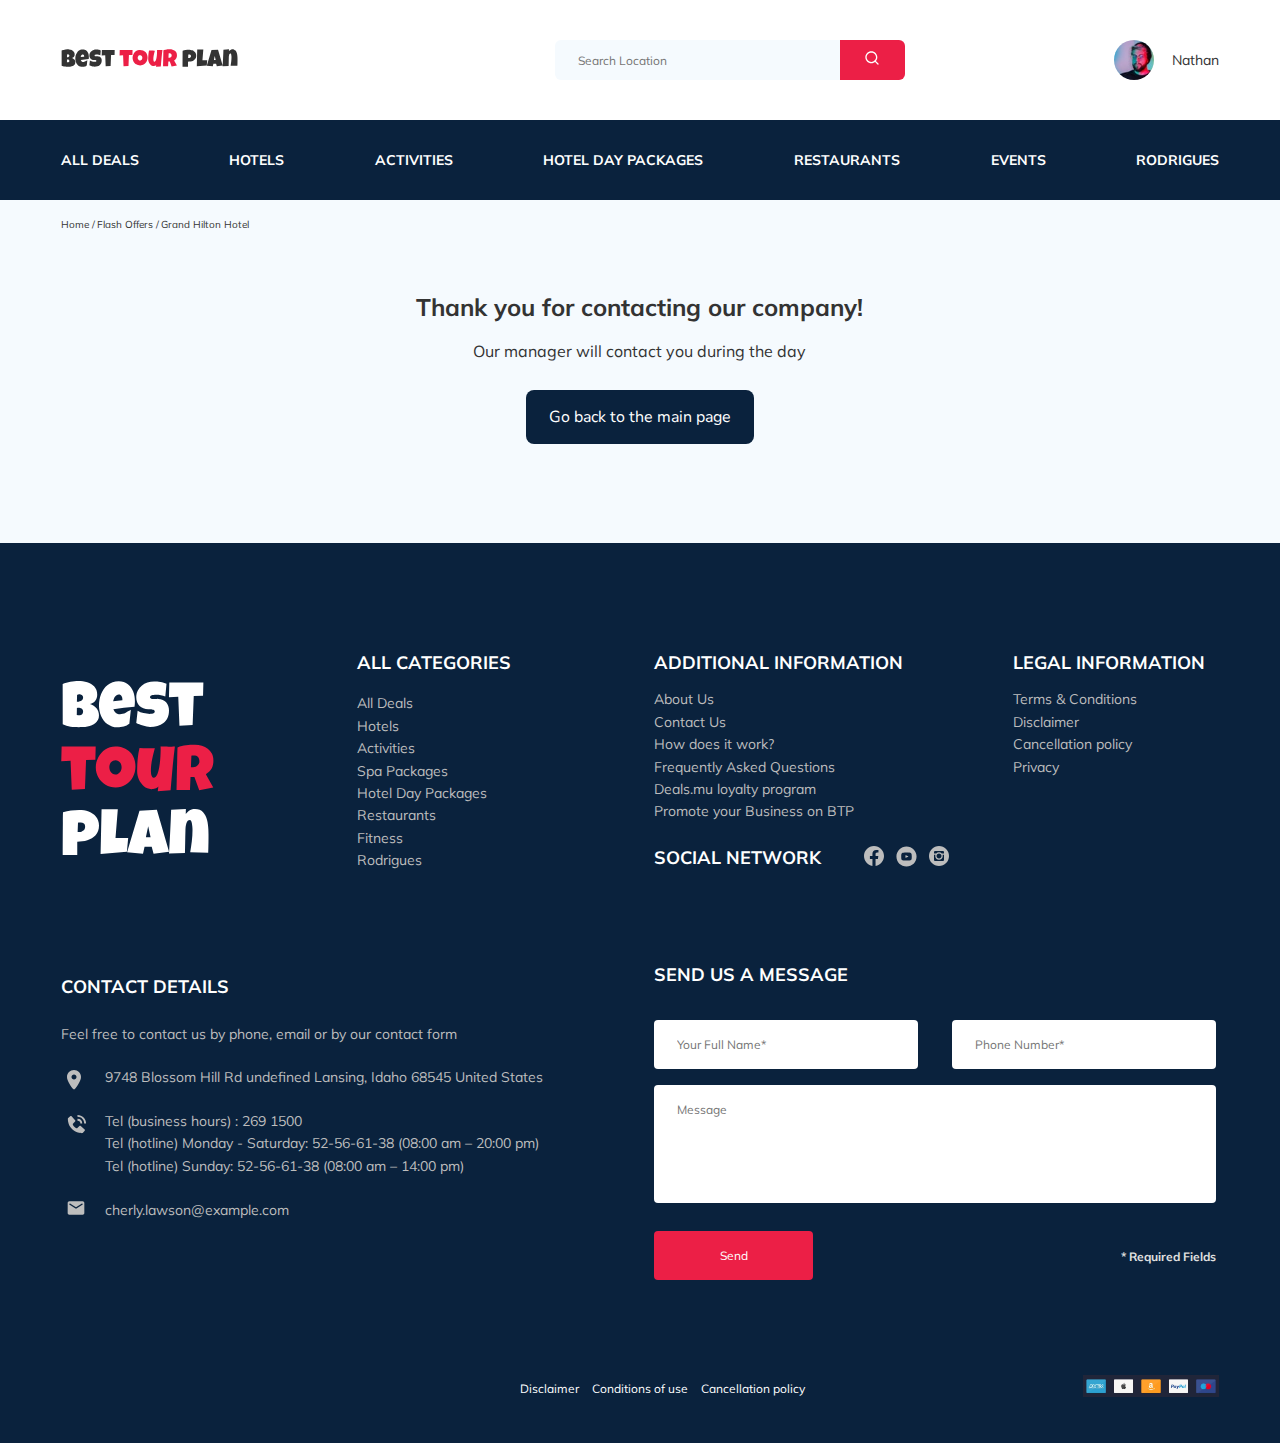
==== thankyou.html @ a7fb3616 "logo's link" ====
<!DOCTYPE html>
<html lang="en">

<head>
  <meta charset="UTF-8">
  <meta http-equiv="X-UA-Compatible" content="IE=edge">
  <meta name="viewport" content="width=device-width, initial-scale=1.0">
  <title>Best tour plan - Hotel booking</title>

  <link rel="icon" href="/favicon.ico" type="image/x-icon">
  <link rel="shortcut icon" href="/favicon.ico" type="image/x-icon">

  <link rel="preconnect" href="https://fonts.googleapis.com">
  <link rel="preconnect" href="https://fonts.gstatic.com" crossorigin>
  <link href="https://fonts.googleapis.com/css2?family=Mulish:wght@400;700&display=swap" rel="stylesheet">
  <link href="https://fonts.googleapis.com/css2?family=Nunito:wght@600;800&display=swap" rel="stylesheet">

  <link rel="stylesheet" href="css/swiper-bundle.min.css">
  <link rel="stylesheet" href="css/style.css">

</head>

<body>

  <header class="header header_mobile_fixed">
    <div class="header__content">

      <div class="top boundaries">
        <a href="./" class="horizontal-logo"><img class="horizontal-logo-img" src="img/horizontal_logo.svg"
            alt="Logo: Best tour plan"></a>
        <form action="#" class="search-bar search-bar_mobile_hidden ">
          <input type="text" class="search-bar__find-bar" name="search-location" placeholder="Search Location">
          <button class="search-bar__find-button">
            <img class="search-bar__loupe-img" src="img/loupe.svg" alt="Search: button">
          </button>
        </form>
        <a href="#" class="user user_mobile_hidden">
          <div class="user-profile">
            <img class="user-profile__avatar" src="img/user-avatar.jpg" alt="User avatar">
            <span class="user-profile__name">Nathan</span>
          </div>
        </a>
        <button class="menu-mobile">
          <span class="menu-mobile__line"></span>
          <span class="menu-mobile__line"></span>
          <span class="menu-mobile__line"></span>
        </button>
      </div>

      <nav class="nav">
        <ul class="nav__menu boundaries">
          <li class="nav__item nav__item--mobile">
            <a href="#" class="user">
              <div class="user-profile">
                <img class="user-profile__avatar" src="img/user-avatar.jpg" alt="User avatar">
                <span class="user-profile__name">Nathan</span>
              </div>
            </a>
          </li>
          <li class="nav__item nav__item--mobile">
            <form action="#" class="search-bar">
              <input type="text" class="search-bar__find-bar" name="search-location" placeholder="Search Location">
              <button class="search-bar__find-button">
                <img class="search-bar__loupe-img" src="img/loupe.svg" alt="Search: button">
              </button>
            </form>
          </li>
          <li class="nav__item"><a href="#" class="nav__ref">All Deals</a></li>
          <li class="nav__item"><a href="#" class="nav__ref">Hotels</a></li>
          <li class="nav__item"><a href="#" class="nav__ref">Activities</a></li>
          <li class="nav__item"><a href="#" class="nav__ref">Hotel Day Packages</a></li>
          <li class="nav__item"><a href="#" class="nav__ref">Restaurants</a></li>
          <li class="nav__item"><a href="#" class="nav__ref">Events</a></li>
          <li class="nav__item"><a href="#" class="nav__ref">Rodrigues</a></li>
        </ul>
      </nav>

    </div>
  </header>
  <!-- /.header -->

  <section class="hotel">
    <div class="hotel__content boundaries">

      <ul class="hotel__breadcrumb-list">
        <li class="hotel__breadcrumb-item">
          <a href="#" class="hotel__breadcrumb-ref">Home</a>
        </li>
        <li class="hotel__breadcrumb-item">
          <a href="#" class="hotel__breadcrumb-ref">Flash Offers</a>
        </li>
        <li class="hotel__breadcrumb-item">
          Grand Hilton Hotel
        </li>
      </ul>

      <div class="hotel__thankyou">
        <h2 class="hotel__thankyou-item">Thank&nbsp;you for&nbsp;contacting our&nbsp;company!</h2>
        <span class="hotel__thankyou-item">Our&nbsp;manager will&nbsp;contact&nbsp;you during&nbsp;the&nbsp;day</span>
      </div>

      <a href="./" class="hotel__thankyou-back">Go back to the main page</a>

    </div>
  </section>
  <!-- /.hotel -->

  <section class="footer">
    <div class="footer__content boundaries">
      <div class="footer__wrapper">

        <div class="footer__logo">
          <a href="./"><img class="footer__logo-item" src="img/vertical_logo.svg" alt="Logo: Best tour plan"></a>
        </div>

        <div class="footer__categories">
          <h3 class="footer__categories-title">All categories</h3>
          <ul class="footer__categories-list">
            <li class="footer__categories-item"><a href="#" class="footer__categories-ref">All Deals</a></li>
            <li class="footer__categories-item"><a href="#" class="footer__categories-ref">Hotels</a></li>
            <li class="footer__categories-item"><a href="#" class="footer__categories-ref">Activities</a></li>
            <li class="footer__categories-item"><a href="#" class="footer__categories-ref">Spa Packages</a></li>
            <li class="footer__categories-item"><a href="#" class="footer__categories-ref">Hotel Day Packages</a></li>
            <li class="footer__categories-item"><a href="#" class="footer__categories-ref">Restaurants</a></li>
            <li class="footer__categories-item"><a href="#" class="footer__categories-ref">Fitness</a></li>
            <li class="footer__categories-item"><a href="#" class="footer__categories-ref">Rodrigues</a></li>
          </ul>
        </div>

        <div class="footer__additional">
          <h3 class="footer__additional-title">Additional information</h3>
          <ul class="footer__additional-list">
            <li class="footer__additional-item"><a href="#" class="footer__additional-ref">About Us</a></li>
            <li class="footer__additional-item"><a href="#" class="footer__additional-ref">Contact Us</a></li>
            <li class="footer__additional-item"><a href="#" class="footer__additional-ref">How does it work?</a></li>
            <li class="footer__additional-item"><a href="#" class="footer__additional-ref">Frequently Asked
                Questions</a></li>
            <li class="footer__additional-item"><a href="#" class="footer__additional-ref">Deals.mu loyalty program</a>
            </li>
            <li class="footer__additional-item"><a href="#" class="footer__additional-ref">Promote your Business on
                BTP</a></li>
          </ul>
        </div>

        <div class="footer__social">
          <h3 class="footer__social-title">Social&nbsp;Network</h3>
          <div class="footer__social-item">
            <a class="footer__social-ref" href="#"><img src="img/fb.svg" alt="Facebook"></a>
            <a class="footer__social-ref" href="#"><img src="img/yt.svg" alt="Youtube"></a>
            <a class="footer__social-ref" href="#"><img src="img/inst.svg" alt="Instagram"></a>
          </div>
        </div>

        <div class="footer__legal">
          <h3 class="footer__legal-title">Legal information</h3>
          <ul class="footer__legal-list">
            <li class="footer__legal-item"><a href="#" class="footer__legal-ref">Terms & Conditions</a></li>
            <li class="footer__legal-item"><a href="#" class="footer__legal-ref">Disclaimer</a></li>
            <li class="footer__legal-item"><a href="#" class="footer__legal-ref">Cancellation policy</a></li>
            <li class="footer__legal-item"><a href="#" class="footer__legal-ref">Privacy</a></li>
          </ul>
        </div>

        <div class="footer__contact">
          <h3 class="footer__contact-title">Contact Details</h3>
          <span class="footer__contact-free">Feel free to contact us by phone, email or by our contact form</span>

          <div class="footer__contact-item">
            <div class="footer__contact-pin">
              <img src="img/geolocation.svg" alt="Address">
            </div>
            <span class="footer__contact-address">9748 Blossom Hill Rd undefined Lansing, Idaho 68545 United
              States</span>
          </div>

          <div class="footer__contact-item">
            <div class="footer__contact-pin">
              <img src="img/call.svg" alt="Phone call">
            </div>
            <ul class="footer__contact-list">
              <li class="footer__contact-phone">Tel (business hours) : <a href="tel:2691500"
                  class="footer__contact-phone-number">269 1500</a></li>
              <li class="footer__contact-phone">Tel (hotline) Monday - Saturday: <a href="tel:52566138"
                  class="footer__contact-phone-number">52-56-61-38</a> (08:00 am – 20:00 pm)</li>
              <li class="footer__contact-phone">Tel (hotline) Sunday: <a href="tel:52566138"
                  class="footer__contact-phone-number">52-56-61-38</a> (08:00 am – 14:00 pm)</li>
            </ul>
          </div>

          <div class="footer__contact-item">
            <div class="footer__contact-pin footer__contact-pin--mail">
              <img src="img/mail.svg" alt="E-mail">
            </div>
            <span class="footer__contact-mail"><a href="mailto:cherly.lawson@example.com"
                class="footer__contact-mail-ref">cherly.lawson@example.com</a></span>
          </div>
        </div>

        <div class="footer__send">
          <h3 class="footer__send-title">Send us a message</h3>
          <form action="send.php" class="footer__send-form" method="post">
            <div class="footer__send-item">
              <input type="text" class="footer__send-name" name="send_name" placeholder="Your Full Name*" minlength="2"
                required>
            </div>
            <div class="footer__send-item">
              <input type="tel" class="footer__send-phone" name="send_phone" placeholder="Phone Number*" minlength="16" required>
            </div>
            <textarea class="footer__send-message" name="send_message" cols="30" rows="6"
              placeholder="Message"></textarea>
            <button class="footer__send-button" data-choice="message">Send</button>
            <span class="footer__send-required">* Required Fields</span>
          </form>
        </div>

      </div>

      <div class="footer__bottom">
        <ul class="footer__bottom-list">
          <li class="footer__bottom-item"><a href="#" class="footer__bottom-ref">Disclaimer</a></li>
          <li class="footer__bottom-item"><a href="#" class="footer__bottom-ref">Conditions&nbsp;of&nbsp;use</a></li>
          <li class="footer__bottom-item"><a href="#" class="footer__bottom-ref">Cancellation&nbsp;policy</a></li>
        </ul>

        <div class="footer__bottom-payment">
          <a href="#"><img class="footer__bottom-pay" src="img/payment.png" alt="Payment methods"></a>
        </div>
      </div>
    </div>
  </section>
  <!-- /.footer -->


  <script src="js/jquery-3.6.0.min.js"></script>
  <script src="js/jquery.validate.min.js"></script>
  <script src="js/jquery.mask.min.js"></script>
  <script src="js/main.js"></script>

</body>

</html>
---- css/style.css ----
/*! normalize.css v8.0.1 | MIT License | github.com/necolas/normalize.css */
/* Document
   ========================================================================== */
/**
 * 1. Correct the line height in all browsers.
 * 2. Prevent adjustments of font size after orientation changes in iOS.
 */
html {
  line-height: 1.15;
  /* 1 */
  -webkit-text-size-adjust: 100%;
  /* 2 */
}

/* Sections
   ========================================================================== */
/**
 * Remove the margin in all browsers.
 */
body {
  margin: 0;
}

/**
 * Render the `main` element consistently in IE.
 */
main {
  display: block;
}

/**
 * Correct the font size and margin on `h1` elements within `section` and
 * `article` contexts in Chrome, Firefox, and Safari.
 */
h1 {
  font-size: 2em;
  margin: 0.67em 0;
}

/* Grouping content
   ========================================================================== */
/**
 * 1. Add the correct box sizing in Firefox.
 * 2. Show the overflow in Edge and IE.
 */
hr {
  -webkit-box-sizing: content-box;
          box-sizing: content-box;
  /* 1 */
  height: 0;
  /* 1 */
  overflow: visible;
  /* 2 */
}

/**
 * 1. Correct the inheritance and scaling of font size in all browsers.
 * 2. Correct the odd `em` font sizing in all browsers.
 */
pre {
  font-family: monospace, monospace;
  /* 1 */
  font-size: 1em;
  /* 2 */
}

/* Text-level semantics
   ========================================================================== */
/**
 * Remove the gray background on active links in IE 10.
 */
a {
  background-color: transparent;
}

/**
 * 1. Remove the bottom border in Chrome 57-
 * 2. Add the correct text decoration in Chrome, Edge, IE, Opera, and Safari.
 */
abbr[title] {
  border-bottom: none;
  /* 1 */
  text-decoration: underline;
  /* 2 */
  -webkit-text-decoration: underline dotted;
          text-decoration: underline dotted;
  /* 2 */
}

/**
 * Add the correct font weight in Chrome, Edge, and Safari.
 */
b,
strong {
  font-weight: bolder;
}

/**
 * 1. Correct the inheritance and scaling of font size in all browsers.
 * 2. Correct the odd `em` font sizing in all browsers.
 */
code,
kbd,
samp {
  font-family: monospace, monospace;
  /* 1 */
  font-size: 1em;
  /* 2 */
}

/**
 * Add the correct font size in all browsers.
 */
small {
  font-size: 80%;
}

/**
 * Prevent `sub` and `sup` elements from affecting the line height in
 * all browsers.
 */
sub,
sup {
  font-size: 75%;
  line-height: 0;
  position: relative;
  vertical-align: baseline;
}

sub {
  bottom: -0.25em;
}

sup {
  top: -0.5em;
}

/* Embedded content
   ========================================================================== */
/**
 * Remove the border on images inside links in IE 10.
 */
img {
  border-style: none;
}

/* Forms
   ========================================================================== */
/**
 * 1. Change the font styles in all browsers.
 * 2. Remove the margin in Firefox and Safari.
 */
button,
input,
optgroup,
select,
textarea {
  font-family: inherit;
  /* 1 */
  font-size: 100%;
  /* 1 */
  line-height: 1.15;
  /* 1 */
  margin: 0;
  /* 2 */
}

/**
 * Show the overflow in IE.
 * 1. Show the overflow in Edge.
 */
button,
input {
  /* 1 */
  overflow: visible;
}

/**
 * Remove the inheritance of text transform in Edge, Firefox, and IE.
 * 1. Remove the inheritance of text transform in Firefox.
 */
button,
select {
  /* 1 */
  text-transform: none;
}

/**
 * Correct the inability to style clickable types in iOS and Safari.
 */
button,
[type="button"],
[type="reset"],
[type="submit"] {
  -webkit-appearance: button;
}

/**
 * Remove the inner border and padding in Firefox.
 */
button::-moz-focus-inner,
[type="button"]::-moz-focus-inner,
[type="reset"]::-moz-focus-inner,
[type="submit"]::-moz-focus-inner {
  border-style: none;
  padding: 0;
}

/**
 * Restore the focus styles unset by the previous rule.
 */
button:-moz-focusring,
[type="button"]:-moz-focusring,
[type="reset"]:-moz-focusring,
[type="submit"]:-moz-focusring {
  outline: 1px dotted ButtonText;
}

/**
 * Correct the padding in Firefox.
 */
fieldset {
  padding: 0.35em 0.75em 0.625em;
}

/**
 * 1. Correct the text wrapping in Edge and IE.
 * 2. Correct the color inheritance from `fieldset` elements in IE.
 * 3. Remove the padding so developers are not caught out when they zero out
 *    `fieldset` elements in all browsers.
 */
legend {
  -webkit-box-sizing: border-box;
          box-sizing: border-box;
  /* 1 */
  color: inherit;
  /* 2 */
  display: table;
  /* 1 */
  max-width: 100%;
  /* 1 */
  padding: 0;
  /* 3 */
  white-space: normal;
  /* 1 */
}

/**
 * Add the correct vertical alignment in Chrome, Firefox, and Opera.
 */
progress {
  vertical-align: baseline;
}

/**
 * Remove the default vertical scrollbar in IE 10+.
 */
textarea {
  overflow: auto;
}

/**
 * 1. Add the correct box sizing in IE 10.
 * 2. Remove the padding in IE 10.
 */
[type="checkbox"],
[type="radio"] {
  -webkit-box-sizing: border-box;
          box-sizing: border-box;
  /* 1 */
  padding: 0;
  /* 2 */
}

/**
 * Correct the cursor style of increment and decrement buttons in Chrome.
 */
[type="number"]::-webkit-inner-spin-button,
[type="number"]::-webkit-outer-spin-button {
  height: auto;
}

/**
 * 1. Correct the odd appearance in Chrome and Safari.
 * 2. Correct the outline style in Safari.
 */
[type="search"] {
  -webkit-appearance: textfield;
  /* 1 */
  outline-offset: -2px;
  /* 2 */
}

/**
 * Remove the inner padding in Chrome and Safari on macOS.
 */
[type="search"]::-webkit-search-decoration {
  -webkit-appearance: none;
}

/**
 * 1. Correct the inability to style clickable types in iOS and Safari.
 * 2. Change font properties to `inherit` in Safari.
 */
::-webkit-file-upload-button {
  -webkit-appearance: button;
  /* 1 */
  font: inherit;
  /* 2 */
}

/* Interactive
   ========================================================================== */
/*
 * Add the correct display in Edge, IE 10+, and Firefox.
 */
details {
  display: block;
}

/*
 * Add the correct display in all browsers.
 */
summary {
  display: list-item;
}

/* Misc
   ========================================================================== */
/**
 * Add the correct display in IE 10+.
 */
template {
  display: none;
}

/**
 * Add the correct display in IE 10.
 */
[hidden] {
  display: none;
}

* {
  -webkit-box-sizing: border-box;
          box-sizing: border-box;
}

body {
  font-family: "Mulish", sans-serif;
  color: #ffffff;
  overflow-y: auto;
}

a {
  text-decoration: none;
  color: #ffffff;
}

a:hover {
  text-decoration: underline;
}

button {
  background: #ec1f46;
  color: #ffffff;
  border: none;
}

button:hover {
  cursor: pointer;
}

.boundaries {
  margin: auto;
  display: -webkit-box;
  display: -ms-flexbox;
  display: flex;
  -webkit-box-pack: justify;
      -ms-flex-pack: justify;
          justify-content: space-between;
}

.invalid {
  color: #ec1f46;
  font-size: 12px;
}

.header {
  width: 100%;
  background: #ffffff;
}

.header__content {
  display: -webkit-box;
  display: -ms-flexbox;
  display: flex;
  -webkit-box-orient: vertical;
  -webkit-box-direction: normal;
      -ms-flex-direction: column;
          flex-direction: column;
}

.top {
  width: 100%;
  -webkit-box-align: center;
      -ms-flex-align: center;
          align-items: center;
  padding-top: 40px;
  padding-bottom: 40px;
}

.horizontal-logo {
  margin-right: 108px;
}

.horizontal-logo-img {
  width: 177px;
  height: 24px;
}

.search-bar {
  position: relative;
  border-radius: 6px;
  overflow: hidden;
}

.search-bar__find-bar {
  width: 350px;
  height: 40px;
  padding-left: 23px;
  padding-right: 75px;
  font-size: 12px;
  line-height: 15px;
  background: #f5fafe;
  border: none;
}

.search-bar__find-button {
  width: 65px;
  height: 40px;
  position: absolute;
  right: 0;
  top: 0;
}

.user {
  margin-left: 368px;
}

.user-profile {
  display: -webkit-box;
  display: -ms-flexbox;
  display: flex;
  -webkit-box-align: center;
      -ms-flex-align: center;
          align-items: center;
}

.user-profile:hover {
  cursor: pointer;
}

.user-profile__name {
  font-size: 14px;
  line-height: 18px;
  color: #333333;
}

.user-profile__avatar {
  width: 40px;
  height: 40px;
  -o-object-fit: cover;
     object-fit: cover;
  border-radius: 50%;
  margin-right: 18px;
}

.menu-mobile {
  width: 16px;
  height: 11px;
  padding: 0;
  border: none;
  display: none;
  -webkit-box-orient: vertical;
  -webkit-box-direction: normal;
      -ms-flex-direction: column;
          flex-direction: column;
  -webkit-box-align: center;
      -ms-flex-align: center;
          align-items: center;
  -webkit-box-pack: justify;
      -ms-flex-pack: justify;
          justify-content: space-between;
  background-color: #ffffff;
  cursor: pointer;
}

.menu-mobile__line {
  width: 16px;
  height: 1px;
  background-color: #000000;
}

.nav {
  width: 100%;
  padding: 32px 0 32px 0;
  background: #0a223d;
}

.nav__menu {
  padding: 0;
  -webkit-box-orient: horizontal;
  -webkit-box-direction: normal;
      -ms-flex-direction: row;
          flex-direction: row;
}

.nav__item {
  font-size: 14px;
  font-weight: 700;
  margin: 0;
  list-style: none;
  text-transform: uppercase;
}

.nav__item:hover {
  text-decoration: underline;
}

.nav__item--mobile {
  display: none;
}

.nav__item-ref {
  color: #ffffff;
}

.hotel {
  width: 100%;
  padding-bottom: 69px;
  background: #f5fafe;
  color: #333333;
}

.hotel__content {
  -webkit-box-orient: vertical;
  -webkit-box-direction: normal;
      -ms-flex-direction: column;
          flex-direction: column;
}

.hotel__breadcrumb-list {
  display: -webkit-box;
  display: -ms-flexbox;
  display: flex;
  list-style: none;
  padding-left: 0;
  margin-top: 0;
  padding: 18px 0 19px 0;
  margin-bottom: 24px;
}

.hotel__breadcrumb-item {
  font-size: 10px;
  line-height: 13px;
  padding-right: 2px;
}

.hotel__breadcrumb-item:not(:last-child)::after {
  content: '/';
}

.hotel__breadcrumb-ref {
  color: inherit;
  text-decoration: none;
}

.hotel__breadcrumb-ref:hover:not(:last-child) {
  cursor: pointer;
}

.hotel__bio {
  display: -webkit-box;
  display: -ms-flexbox;
  display: flex;
  -webkit-box-pack: justify;
      -ms-flex-pack: justify;
          justify-content: space-between;
  -webkit-box-align: center;
      -ms-flex-align: center;
          align-items: center;
  margin-bottom: 20px;
}

.hotel__description {
  display: -webkit-box;
  display: -ms-flexbox;
  display: flex;
  -ms-flex-wrap: wrap;
      flex-wrap: wrap;
  -webkit-box-align: center;
      -ms-flex-align: center;
          align-items: center;
}

.hotel__thankyou {
  margin: 0 auto;
  display: -webkit-box;
  display: -ms-flexbox;
  display: flex;
  -webkit-box-orient: vertical;
  -webkit-box-direction: normal;
      -ms-flex-direction: column;
          flex-direction: column;
  -webkit-box-align: center;
      -ms-flex-align: center;
          align-items: center;
}

.hotel__thankyou-item {
  text-align: center;
}

.hotel__thankyou-back {
  background: #0a223d;
  color: #ffffff;
  font-family: 'Nunito', sans-serif;
  border-radius: 8px;
  padding: 18px 23px;
  margin: auto;
  margin-top: 30px;
  margin-bottom: 30px;
}

.hotel__stars {
  display: -webkit-box;
  display: -ms-flexbox;
  display: flex;
  -ms-flex-item-align: center;
      align-self: center;
  -ms-flex-preferred-size: 100%;
      flex-basis: 100%;
}

.hotel__star {
  width: 8px;
  height: 8px;
  margin-right: 2px;
  margin-bottom: 2px;
}

.hotel__name {
  font-weight: 700;
  font-size: 24px;
  line-height: 30px;
  margin: 0;
  margin-bottom: 2px;
  margin-right: 14px;
  text-transform: uppercase;
}

.hotel__offer {
  font-weight: 600;
  font-size: 10px;
  border-radius: 3px;
  padding: 4px 9px 4px 9px;
  background: #ec1f46;
  color: #ffffff;
}

.hotel__bonus {
  font-size: 12px;
  -ms-flex-preferred-size: 100%;
      flex-basis: 100%;
}

.hotel__slide {
  -o-object-fit: cover;
     object-fit: cover;
}

.hotel__photos {
  width: 728px;
  height: 450px;
  margin-left: 0;
  border-radius: 8px;
  position: relative;
}

.hotel__photos::after {
  content: "";
  position: absolute;
  width: 100%;
  height: 100%;
  top: 0;
  left: 0;
  background: -webkit-gradient(linear, left top, left bottom, from(rgba(0, 122, 223, 0.48)), to(rgba(255, 255, 255, 0.128)));
  background: linear-gradient(180deg, rgba(0, 122, 223, 0.48) 0%, rgba(255, 255, 255, 0.128) 100%);
  z-index: 10;
}

.hotel__buttons {
  width: 100%;
  display: -webkit-box;
  display: -ms-flexbox;
  display: flex;
  -webkit-box-pack: justify;
      -ms-flex-pack: justify;
          justify-content: space-between;
  z-index: 20;
  position: absolute;
  top: 50%;
  -webkit-transform: translateY(-50%);
          transform: translateY(-50%);
}

.hotel__photo-button {
  width: 30px;
  height: 30px;
  background-color: transparent;
}

.hotel__photo-button--previous {
  margin-left: 17px;
}

.hotel__photo-button--next {
  margin-right: 17px;
}

.hotel__photo-arrow-right {
  -webkit-transform: rotate(180deg);
          transform: rotate(180deg);
}

.hotel__rating {
  border-radius: 4px;
  padding: 8px 7px 6px 6px;
  background: #ec1f46;
  color: #ffffff;
  display: -webkit-box;
  display: -ms-flexbox;
  display: flex;
  -webkit-box-orient: vertical;
  -webkit-box-direction: normal;
      -ms-flex-direction: column;
          flex-direction: column;
  -webkit-box-pack: center;
      -ms-flex-pack: center;
          justify-content: center;
  -webkit-box-align: center;
      -ms-flex-align: center;
          align-items: center;
}

.hotel__user-rating {
  font-weight: 600;
  font-size: 8px;
}

.hotel__number-rating {
  font-weight: 700;
  font-size: 14px;
  line-height: 18px;
}

.hotel__number-all {
  font-size: 9px;
}

.hotel__visualization {
  display: -webkit-box;
  display: -ms-flexbox;
  display: flex;
  -webkit-box-pack: justify;
      -ms-flex-pack: justify;
          justify-content: space-between;
}

.hotel__booking {
  display: -webkit-box;
  display: -ms-flexbox;
  display: flex;
  -webkit-box-orient: vertical;
  -webkit-box-direction: normal;
      -ms-flex-direction: column;
          flex-direction: column;
  background: #0a223d;
  color: #ffffff;
  font-family: 'Nunito', sans-serif;
  padding: 30px 30px 23px 23px;
  margin-bottom: 27px;
  border-radius: 8px;
}

.hotel__booking-supply {
  display: -webkit-box;
  display: -ms-flexbox;
  display: flex;
  -webkit-box-pack: justify;
      -ms-flex-pack: justify;
          justify-content: space-between;
  margin-bottom: 2px;
}

.hotel__booking-left {
  display: -webkit-box;
  display: -ms-flexbox;
  display: flex;
  -webkit-box-orient: vertical;
  -webkit-box-direction: normal;
      -ms-flex-direction: column;
          flex-direction: column;
}

.hotel__booking-price {
  font-size: 10px;
  margin-bottom: 5px;
}

.hotel__booking-price-item {
  font-weight: 800;
  font-size: 24px;
}

.hotel__booking-price-type {
  font-size: 12px;
  margin-bottom: 10px;
}

.hotel__booking-right {
  font-size: 12px;
}

.hotel__booking-call-centre {
  display: -webkit-box;
  display: -ms-flexbox;
  display: flex;
  -webkit-box-pack: justify;
      -ms-flex-pack: justify;
          justify-content: space-between;
  font-weight: 600;
  font-size: 18px;
  margin-bottom: 20px;
}

.hotel__booking-call-number:hover {
  cursor: pointer;
}

.hotel__booking-button {
  border-radius: 4px;
  padding-top: 13px;
  padding-bottom: 13px;
}

.hotel__booking-persons {
  display: -webkit-box;
  display: -ms-flexbox;
  display: flex;
  padding-top: 5px;
  margin-bottom: 10px;
}

.hotel__booking-guests {
  margin-left: 10px;
}

.hotel__booking-rooms {
  display: -webkit-box;
  display: -ms-flexbox;
  display: flex;
  -webkit-box-pack: end;
      -ms-flex-pack: end;
          justify-content: flex-end;
}

.hotel__booking-room-number {
  margin-left: 15px;
}

.hotel__map-point {
  width: 347px;
  height: 213px;
  -o-object-fit: cover;
     object-fit: cover;
  border-radius: 10px;
}

.newsletter {
  width: 100%;
  height: 260px;
  background-blend-mode: multiply;
  background-image: url(../img/newsletter.jpg);
  background-color: rgba(10, 34, 61, 0.8);
  background-size: 107% auto;
  background-position-x: center;
  background-position-y: center;
  background-repeat: no-repeat;
}

.newsletter__content {
  -webkit-box-align: center;
      -ms-flex-align: center;
          align-items: center;
  -webkit-box-pack: center;
      -ms-flex-pack: center;
          justify-content: center;
  padding-top: 100px;
}

.newsletter__subscribe {
  display: -webkit-box;
  display: -ms-flexbox;
  display: flex;
  -webkit-box-orient: vertical;
  -webkit-box-direction: normal;
      -ms-flex-direction: column;
          flex-direction: column;
  margin-right: 139px;
}

.newsletter__to-our {
  font-weight: 300;
  font-size: 24px;
  margin-bottom: 2px;
}

.newsletter__title {
  font-weight: 600;
  font-size: 36px;
  text-transform: uppercase;
  margin: 0;
}

.newsletter__item {
  display: -webkit-box;
  display: -ms-flexbox;
  display: flex;
  -webkit-box-orient: vertical;
  -webkit-box-direction: normal;
      -ms-flex-direction: column;
          flex-direction: column;
  width: 350px;
}

.newsletter__bar {
  border-radius: 4px;
  overflow: hidden;
  position: relative;
}

.newsletter__text {
  width: 350px;
  height: 55px;
  padding-left: 23px;
  padding-right: 70px;
  font-weight: 300;
  font-size: 14px;
  border: none;
  overflow: hidden;
}

.newsletter__button {
  min-width: 65px;
  height: 55px;
  position: absolute;
  right: 0;
  top: 0;
  font-weight: 600;
  font-size: 12px;
}

.about-us {
  width: 100%;
  background: #f5fafe;
  color: #333333;
}

.about-us__content {
  -webkit-box-orient: vertical;
  -webkit-box-direction: normal;
      -ms-flex-direction: column;
          flex-direction: column;
  -webkit-box-align: center;
      -ms-flex-align: center;
          align-items: center;
  padding-top: 12px;
  padding-bottom: 70px;
}

.about-us__title {
  font-weight: 700;
  font-size: 36px;
  text-transform: uppercase;
  text-align: center;
  margin-bottom: 71px;
}

.about-us__feedback {
  width: 1110px;
  position: relative;
}

.about-us__item {
  width: 731px;
  height: 280px;
  margin: auto;
  display: -webkit-box;
  display: -ms-flexbox;
  display: flex;
  -webkit-box-orient: vertical;
  -webkit-box-direction: normal;
      -ms-flex-direction: column;
          flex-direction: column;
  -webkit-box-align: center;
      -ms-flex-align: center;
          align-items: center;
  background: #ffffff;
  padding: 55px 96px 20px 99px;
  border-radius: 8px;
  -o-object-fit: cover;
     object-fit: cover;
  position: relative;
  margin-top: 45px;
}

.about-us__user {
  display: -webkit-box;
  display: -ms-flexbox;
  display: flex;
  -webkit-box-orient: vertical;
  -webkit-box-direction: normal;
      -ms-flex-direction: column;
          flex-direction: column;
  -webkit-box-align: center;
      -ms-flex-align: center;
          align-items: center;
  margin-top: -100px;
}

.about-us__user-name {
  font-weight: 700;
  font-size: 12px;
  color: #ec1f46;
  margin-bottom: 11px;
}

.about-us__user-avatar {
  width: 90px;
  height: 90px;
  -o-object-fit: cover;
     object-fit: cover;
  border-radius: 50%;
  margin-bottom: 10px;
}

.about-us__date {
  font-size: 10px;
  color: #000000;
  margin-bottom: 4px;
}

.about-us__rating {
  display: -webkit-box;
  display: -ms-flexbox;
  display: flex;
  margin-bottom: 18px;
}

.about-us__star {
  width: 8px;
  height: 8px;
  margin-right: 2px;
  margin-bottom: 2px;
}

.about-us__message {
  font-size: 12px;
  line-height: 160%;
  text-align: justify;
  -webkit-line-clamp: 6;
  overflow: hidden;
}

.about-us__open {
  width: 70px;
  height: 48px;
  position: absolute;
  left: 8.49%;
  top: 5.14%;
  opacity: 0.4;
}

.about-us__close {
  width: 70px;
  height: 48px;
  position: absolute;
  -webkit-transform: rotate(180deg);
          transform: rotate(180deg);
  right: 8.62%;
  top: 43.04%;
  opacity: 0.4;
}

.about-us__buttons {
  width: 100%;
  display: -webkit-box;
  display: -ms-flexbox;
  display: flex;
  -webkit-box-pack: justify;
      -ms-flex-pack: justify;
          justify-content: space-between;
  z-index: 20;
  position: absolute;
  top: 46%;
  -webkit-transform: translateY(-50%);
          transform: translateY(-50%);
}

.about-us__button {
  width: 30px;
  height: 30px;
  background: transparent;
}

.about-us__button--previous {
  margin-left: 17px;
}

.about-us__button--next {
  margin-right: 15px;
}

.about-us__arrow-right {
  -webkit-transform: rotate(180deg);
          transform: rotate(180deg);
}

.other {
  width: 100%;
  background: #f5fafe;
  color: #000000;
  padding-top: 42px;
  padding-bottom: 97px;
}

.other__content {
  -webkit-box-orient: vertical;
  -webkit-box-direction: normal;
      -ms-flex-direction: column;
          flex-direction: column;
}

.other__title {
  font-weight: 700;
  font-size: 24px;
  line-height: 30px;
  text-transform: uppercase;
  margin-bottom: 57px;
}

.other__activities {
  display: -webkit-box;
  display: -ms-flexbox;
  display: flex;
  -webkit-box-pack: justify;
      -ms-flex-pack: justify;
          justify-content: space-between;
}

.other__active {
  width: 255px;
  height: 255px;
  border-radius: 6px;
  overflow: hidden;
  position: relative;
}

.other__active::after {
  content: "";
  position: absolute;
  width: 100%;
  height: 100%;
  top: 0;
  left: 0;
  background: linear-gradient(179.83deg, rgba(196, 196, 196, 0) 35.34%, #0A223D 99.85%);
  z-index: 10;
}

.other__img {
  width: 255px;
  height: 255px;
  -o-object-fit: cover;
     object-fit: cover;
}

.other__offer {
  font-weight: 700;
  font-size: 16px;
  line-height: 20px;
  color: #ffffff;
  position: absolute;
  z-index: 20;
  left: 27px;
  top: 143px;
}

.other__get {
  font-family: Nunito;
  font-weight: 600;
  font-size: 12px;
  padding: 9px 21px;
  border-radius: 4px;
  position: absolute;
  z-index: 20;
  left: 26px;
  bottom: 28px;
}

.footer {
  width: 100%;
  background: #0a223d;
  color: #BDBDBD;
  font-size: 14px;
  font-weight: 400;
  line-height: 160%;
  padding-top: 108px;
}

.footer__content {
  display: -webkit-box;
  display: -ms-flexbox;
  display: flex;
  -webkit-box-orient: vertical;
  -webkit-box-direction: normal;
      -ms-flex-direction: column;
          flex-direction: column;
}

.footer__wrapper {
  display: -ms-grid;
  display: grid;
  -ms-grid-rows: min-content min-content 90px min-content;
      grid-template-rows: -webkit-min-content -webkit-min-content 90px -webkit-min-content;
      grid-template-rows: min-content min-content 90px min-content;
  -ms-grid-columns: 23.874% 23.874% 29.279% 17.568%;
      grid-template-columns: 23.874% 23.874% 29.279% 17.568%;
  -webkit-column-gap: 20px;
          column-gap: 20px;
}

.footer__logo {
  -ms-grid-row: 1;
  -ms-grid-row-span: 2;
  grid-row: 1 / 3;
  -ms-flex-item-align: center;
      -ms-grid-row-align: center;
      align-self: center;
  padding-top: 18px;
}

.footer__logo-item {
  width: 153px;
  height: 192px;
}

.footer__categories {
  -ms-grid-row: 1;
  -ms-grid-row-span: 2;
  grid-row: 1 / 3;
}

.footer__categories-title {
  font-size: 18px;
  font-weight: 700;
  line-height: 23px;
  text-transform: uppercase;
  color: #ffffff;
  margin: 0;
  margin-bottom: 18px;
}

.footer__categories-list {
  padding-left: 0;
  margin-bottom: 0;
}

.footer__categories-item {
  list-style-type: none;
}

.footer__categories-ref {
  color: #BDBDBD;
}

.footer__additional {
  -ms-grid-row: 1;
  -ms-grid-row-span: 1;
  grid-row: 1 / 2;
  margin-bottom: 23px;
}

.footer__additional-title {
  font-size: 18px;
  font-weight: 700;
  line-height: 23px;
  text-transform: uppercase;
  color: #ffffff;
  margin: 0;
}

.footer__additional-list {
  padding-left: 0;
  margin-bottom: 0;
}

.footer__additional-item {
  list-style-type: none;
}

.footer__additional-ref {
  color: #BDBDBD;
}

.footer__social {
  -ms-grid-row: 2;
  -ms-grid-row-span: 1;
  grid-row: 2 / 3;
  display: -webkit-box;
  display: -ms-flexbox;
  display: flex;
  -ms-flex-item-align: center;
      align-self: center;
}

.footer__social-title {
  font-size: 18px;
  font-weight: 700;
  line-height: 23px;
  text-transform: uppercase;
  color: #ffffff;
  margin: 0;
  margin-right: 43px;
}

.footer__social-item {
  display: -webkit-box;
  display: -ms-flexbox;
  display: flex;
}

.footer__social-ref {
  margin-right: 12px;
}

.footer__legal {
  -ms-grid-row: 1;
  -ms-grid-row-span: 2;
  grid-row: 1 / 3;
}

.footer__legal-title {
  font-size: 18px;
  font-weight: 700;
  line-height: 23px;
  text-transform: uppercase;
  color: #ffffff;
  margin: 0;
}

.footer__legal-list {
  padding-left: 0;
  margin-bottom: 0;
}

.footer__legal-item {
  list-style-type: none;
}

.footer__legal-ref {
  color: #BDBDBD;
}

.footer__contact {
  -ms-grid-row: 4;
  -ms-grid-row-span: 1;
  grid-row: 4 / 5;
  -ms-grid-column: 1;
  -ms-grid-column-span: 2;
  grid-column: 1 / 3;
  padding-top: 12px;
}

.footer__contact-title {
  font-size: 18px;
  font-weight: 700;
  line-height: 23px;
  text-transform: uppercase;
  color: #ffffff;
  margin: 0;
  margin-bottom: 25px;
}

.footer__contact-free {
  display: block;
  margin-bottom: 20px;
}

.footer__contact-item {
  display: -webkit-box;
  display: -ms-flexbox;
  display: flex;
  -webkit-box-pack: start;
      -ms-flex-pack: start;
          justify-content: flex-start;
}

.footer__contact-pin {
  min-width: 44px;
  padding-left: 6px;
  padding-top: 4px;
}

.footer__contact-pin--mail {
  padding-top: 0;
}

.footer__contact-list {
  padding-left: 0;
  margin: 0;
  margin-bottom: 22px;
}

.footer__contact-address {
  margin-bottom: 22px;
}

.footer__contact-phone {
  list-style-type: none;
}

.footer__contact-phone-number {
  color: #BDBDBD;
  white-space: nowrap;
}

.footer__contact-mail-ref {
  color: #BDBDBD;
}

.footer__send {
  -ms-grid-row: 4;
  -ms-grid-row-span: 1;
  grid-row: 4 / 5;
  -ms-grid-column: 3;
  -ms-grid-column-span: 2;
  grid-column: 3 / 5;
  font-size: 12px;
  font-style: normal;
  font-weight: normal;
}

.footer__send-title {
  font-size: 18px;
  font-weight: 700;
  line-height: 23px;
  text-transform: uppercase;
  color: #ffffff;
  margin: 0;
  margin-bottom: 34px;
}

.footer__send-form {
  display: -webkit-box;
  display: -ms-flexbox;
  display: flex;
  -webkit-box-pack: justify;
      -ms-flex-pack: justify;
          justify-content: space-between;
  -ms-flex-wrap: wrap;
      flex-wrap: wrap;
}

.footer__send-item {
  -ms-flex-preferred-size: 47%;
      flex-basis: 47%;
  margin-bottom: 16px;
}

.footer__send-name {
  width: 100%;
  border-radius: 4px;
  border: none;
  padding: 18px 23px 17px 23px;
}

.footer__send-phone {
  width: 100%;
  border-radius: 4px;
  border: none;
  padding: 18px 23px 17px 23px;
}

.footer__send-message {
  -ms-flex-preferred-size: 100%;
      flex-basis: 100%;
  border-radius: 4px;
  border: none;
  resize: none;
  padding: 18px 23px 17px 23px;
  margin-bottom: 28px;
}

.footer__send-button {
  border-radius: 4px;
  border: none;
  padding: 18px 65px 17px 66px;
}

.footer__send-required {
  font-style: normal;
  font-weight: 700;
  font-size: 12px;
  line-height: 15px;
  color: #E0E0E0;
  margin-top: 18px;
}

.footer__bottom {
  display: -webkit-box;
  display: -ms-flexbox;
  display: flex;
  -webkit-box-pack: justify;
      -ms-flex-pack: justify;
          justify-content: space-between;
  margin-left: auto;
  padding-top: 95px;
  padding-bottom: 40px;
}

.footer__bottom-list {
  padding-left: 0;
  margin: 0;
  margin-right: 265px;
  display: -webkit-box;
  display: -ms-flexbox;
  display: flex;
  -webkit-box-orient: horizontal;
  -webkit-box-direction: normal;
      -ms-flex-direction: row;
          flex-direction: row;
  -webkit-box-pack: justify;
      -ms-flex-pack: justify;
          justify-content: space-between;
  -webkit-box-align: center;
      -ms-flex-align: center;
          align-items: center;
}

.footer__bottom-item {
  list-style-type: none;
  font-style: normal;
  font-weight: normal;
  font-size: 12px;
  line-height: 15px;
  color: #ffffff;
  margin-right: 13px;
}

.footer__bottom-pay {
  width: 136px;
  height: 22px;
}

.modal__overlay {
  position: fixed;
  left: 0;
  right: 0;
  top: 0;
  bottom: 0;
  background: rgba(0, 143, 223, 0.39);
  z-index: 100;
  visibility: hidden;
  opacity: 0;
  -webkit-transition: opacity 0.2s;
  transition: opacity 0.2s;
}

.modal__overlay_visible {
  visibility: visible;
  opacity: 1;
}

.modal__dialog {
  position: fixed;
  top: 50%;
  left: 50%;
  -webkit-transform: translate(-50%, -50%);
          transform: translate(-50%, -50%);
  padding: 17px 17px;
  width: 478px;
  height: 80vh;
  max-height: 544px;
  border-radius: 8px;
  background: #0a223d;
  color: #ffffff;
  z-index: 120;
  visibility: hidden;
  opacity: 0;
  -webkit-transition: opacity 0.2s;
  transition: opacity 0.2s;
  overflow-y: auto;
}

.modal__dialog_visible {
  visibility: visible;
  opacity: 1;
}

.modal__close {
  position: -webkit-sticky;
  position: sticky;
  top: 0;
  right: 0;
  left: 0;
  margin-left: 426px;
  width: 16px;
  height: 16px;
  color: #ffffff;
  text-decoration: none;
  cursor: pointer;
}

.modal__send {
  font-size: 12px;
  font-style: normal;
  font-weight: normal;
  margin-left: 71px;
  margin-right: 71px;
}

.modal__send-title {
  font-size: 18px;
  font-weight: 700;
  line-height: 23px;
  text-align: center;
  text-transform: uppercase;
  color: #ffffff;
  margin: 0;
}

.modal__send-form {
  display: -webkit-box;
  display: -ms-flexbox;
  display: flex;
  -webkit-box-pack: justify;
      -ms-flex-pack: justify;
          justify-content: space-between;
  -ms-flex-wrap: wrap;
      flex-wrap: wrap;
}

.modal__send-name {
  -ms-flex-preferred-size: 100%;
      flex-basis: 100%;
  border-radius: 4px;
  border: none;
  padding: 18px 23px 17px 23px;
  margin-top: 17px;
  overflow: hidden;
}

.modal__send-phone {
  -ms-flex-preferred-size: 100%;
      flex-basis: 100%;
  border-radius: 4px;
  border: none;
  padding: 18px 23px 17px 23px;
  margin-top: 17px;
  overflow: hidden;
}

.modal__send-mail {
  -ms-flex-preferred-size: 100%;
      flex-basis: 100%;
  border-radius: 4px;
  border: none;
  padding: 18px 23px 17px 23px;
  margin-top: 16px;
  overflow: hidden;
}

.modal__send-message {
  -ms-flex-preferred-size: 100%;
      flex-basis: 100%;
  border-radius: 4px;
  border: none;
  resize: none;
  padding: 18px 23px 17px 23px;
  margin-top: 16px;
}

.modal__send-button {
  border-radius: 4px;
  border: none;
  padding: 18px 65px 17px 66px;
  margin-top: 20px;
}

.modal__send-required {
  font-style: normal;
  font-weight: 700;
  font-size: 12px;
  line-height: 15px;
  color: #E0E0E0;
  margin-top: 38px;
}

@media (max-width: 1960px) {
  .boundaries {
    max-width: 77.08333%;
  }
  .search-bar__find-bar {
    width: 350px;
  }
  .hotel__photos {
    width: 65.58558%;
    height: 450px;
  }
  .hotel__info {
    width: 31.53153%;
  }
  .hotel__map {
    width: 100%;
  }
  .hotel__map-point {
    width: 100%;
  }
  .newsletter__text {
    width: 350px;
  }
  .other__active {
    width: calc(25% - 22.5px);
  }
  .other__img {
    width: 100%;
    height: 255px;
  }
  .other__offer {
    width: 200px;
  }
}

@media (max-width: 1280px) {
  .boundaries {
    max-width: 90.48068%;
  }
  .user {
    margin-left: 0;
  }
  .hotel__visualization {
    -ms-flex-wrap: wrap;
        flex-wrap: wrap;
  }
  .hotel__info {
    width: 100%;
    display: -webkit-box;
    display: -ms-flexbox;
    display: flex;
    -webkit-box-pack: justify;
        -ms-flex-pack: justify;
            justify-content: space-between;
  }
  .hotel__photos {
    width: 100%;
    height: 450px;
    margin-bottom: 30px;
  }
  .hotel__booking {
    width: calc(50% - 15px);
    padding: 30px 30px 28px 23px;
  }
  .hotel__map {
    width: calc(50% - 15px);
  }
  .about-us__feedback {
    width: 100%;
  }
  .other__offer {
    top: 128px;
    width: 180px;
  }
}

@media (max-width: 1060px) {
  .boundaries {
    max-width: 88.50174%;
  }
  .horizontal-logo {
    margin: 0;
  }
  .search-bar {
    margin: 0;
  }
  .search-bar__find-bar {
    width: 320px;
  }
  .about-us__item {
    width: 600px;
  }
  .other__activities {
    -ms-flex-wrap: wrap;
        flex-wrap: wrap;
    -webkit-box-pack: justify;
        -ms-flex-pack: justify;
            justify-content: space-between;
  }
  .other__active {
    width: calc(50% - 15px);
    margin-bottom: 30px;
  }
  .other__offer {
    top: 143px;
  }
  .footer__bottom-list {
    margin-right: 240px;
  }
}

@media (max-width: 860px) {
  .boundaries {
    max-width: 91.14583%;
  }
  .top {
    padding-top: 30px;
    padding-bottom: 30px;
  }
  .horizontal-logo-img {
    width: 133px;
    height: 18px;
  }
  .search-bar__find-bar {
    width: 340px;
  }
  .user {
    margin-left: 26px;
  }
  .nav {
    padding: 23px 0 23px 0;
  }
  .nav__menu {
    -ms-flex-pack: distribute;
        justify-content: space-around;
  }
  .nav__item {
    font-size: 12px;
  }
  .hotel {
    padding-bottom: 33px;
  }
  .hotel__photos {
    margin-bottom: 29px;
  }
  .hotel__booking {
    width: calc(50% - 12.5px);
    min-height: 210px;
    padding: 32px 22px 23px 23px;
  }
  .hotel__booking-button {
    font-size: 14px;
  }
  .hotel__map {
    width: calc(50% - 12.5px);
  }
  .hotel__map-point {
    min-height: 210px;
  }
  .newsletter {
    background-size: 100% auto;
  }
  .newsletter__to-our {
    margin-bottom: 3px;
  }
  .newsletter__content {
    -webkit-box-pack: justify;
        -ms-flex-pack: justify;
            justify-content: space-between;
    padding-top: 95px;
  }
  .newsletter__text {
    padding-left: 33px;
  }
  .newsletter__subscribe {
    margin: 0;
  }
  .about-us__content {
    padding-top: 19px;
  }
  .about-us__feedback {
    width: 692px;
  }
  .about-us__title {
    font-size: 30px;
    margin-bottom: 51px;
  }
  .about-us__item {
    width: 580px;
    height: 300px;
    padding: 55px 60px 19px 65px;
  }
  .about-us__item-avatar {
    left: 42%;
  }
  .about-us__buttons {
    top: 50%;
  }
  .about-us__button--previous {
    margin-left: -3px;
  }
  .about-us__button--next {
    margin-right: -3px;
  }
  .about-us__message {
    -webkit-line-clamp: 7;
  }
  .about-us__open {
    display: none;
  }
  .about-us__close {
    display: none;
  }
  .other {
    padding-top: 29px;
    padding-bottom: 58px;
  }
  .other__active {
    width: calc(50% - 12.5px);
    margin-bottom: 16px;
  }
  .other__offer {
    width: 200px;
  }
  .other__get {
    bottom: 25px;
  }
  .footer {
    padding-top: 33px;
  }
  .footer__wrapper {
    -ms-grid-rows: (min-content)[4];
        grid-template-rows: repeat(4, -webkit-min-content);
        grid-template-rows: repeat(4, min-content);
    -ms-grid-columns: 23.143% 37.143% 28.851%;
        grid-template-columns: 23.143% 37.143% 28.851%;
    -webkit-column-gap: 38px;
            column-gap: 38px;
  }
  .footer__logo {
    -ms-grid-row: 1;
    -ms-grid-row-span: 1;
    grid-row: 1 / 2;
    padding-top: 0;
  }
  .footer__logo-item {
    width: 97px;
  }
  .footer__social {
    -ms-grid-row: 1;
    -ms-grid-row-span: 1;
    grid-row: 1 / 2;
    -ms-grid-column: 2;
    -ms-grid-column-span: 2;
    grid-column: 2 / 4;
    margin-left: -13px;
    padding-top: 6px;
  }
  .footer__categories {
    -ms-grid-row: 2;
    -ms-grid-row-span: 1;
    grid-row: 2 / 3;
  }
  .footer__additional {
    -ms-grid-row: 2;
    -ms-grid-row-span: 1;
    grid-row: 2 / 3;
  }
  .footer__legal {
    -ms-grid-row: 2;
    -ms-grid-row-span: 1;
    grid-row: 2 / 3;
  }
  .footer__contact {
    -ms-grid-row: 3;
    -ms-grid-row-span: 1;
    grid-row: 3 / 4;
    -ms-grid-column: 1;
    -ms-grid-column-span: 3;
    grid-column: 1 / 4;
    padding-top: 60px;
  }
  .footer__send {
    -ms-grid-row: 4;
    -ms-grid-row-span: 1;
    grid-row: 4 / 5;
    -ms-grid-column: 1;
    -ms-grid-column-span: 3;
    grid-column: 1 / 4;
    padding-top: 58px;
  }
  .footer__send-form {
    max-width: 77%;
  }
  .footer__bottom {
    margin-left: 0;
    padding-top: 57px;
    padding-bottom: 26px;
    -webkit-box-pack: justify;
        -ms-flex-pack: justify;
            justify-content: space-between;
  }
  .footer__bottom-list {
    margin-right: 0;
  }
}

@media (max-width: 767px) {
  .boundaries {
    max-width: 87.36349%;
  }
  .search-bar__find-bar {
    width: 250px;
  }
  .user {
    margin-left: 26px;
  }
  .user-profile {
    -webkit-box-orient: vertical;
    -webkit-box-direction: normal;
        -ms-flex-direction: column;
            flex-direction: column;
  }
  .user-profile__avatar {
    width: 35px;
    height: 35px;
    margin-right: 0;
    margin-bottom: 5px;
  }
  .nav {
    padding: 23px 0 23px 0;
  }
  .nav__menu {
    -webkit-box-pack: justify;
        -ms-flex-pack: justify;
            justify-content: space-between;
  }
  .nav__item {
    font-size: 10px;
  }
  .hotel__breadcrumb-list {
    margin-bottom: 0;
  }
  .hotel__rating {
    display: none;
  }
  .hotel__photos {
    margin-bottom: 20px;
  }
  .hotel__booking {
    width: calc(50% - 10px);
    min-height: 213px;
  }
  .hotel__booking-call-centre {
    font-size: 16px;
  }
  .hotel__map {
    width: calc(50% - 10px);
  }
  .hotel__map-point {
    min-height: 213px;
  }
  .newsletter__content {
    -webkit-box-orient: vertical;
    -webkit-box-direction: normal;
        -ms-flex-direction: column;
            flex-direction: column;
    -webkit-box-align: start;
        -ms-flex-align: start;
            align-items: flex-start;
  }
  .newsletter__title {
    font-size: 32px;
  }
  .newsletter__item {
    width: 315px;
  }
  .newsletter__text {
    width: 315px;
  }
  .about-us__feedback {
    width: 100%;
  }
  .about-us__title {
    font-size: 30px;
  }
  .about-us__item {
    width: 520px;
    height: 300px;
    padding: 55px 60px 19px 65px;
  }
  .about-us__item-avatar {
    left: 42%;
  }
  .about-us__message {
    -webkit-line-clamp: 8;
  }
  .other {
    padding-top: 29px;
  }
  .other__active {
    width: calc(50% - 10px);
    margin-bottom: 18px;
  }
  .other__offer {
    width: 180px;
  }
  .modal__send {
    margin-left: 51px;
    margin-right: 51px;
  }
}

@media (max-width: 640px) {
  body {
    padding-top: 68px;
  }
  .boundaries {
    max-width: 88.125%;
  }
  .search-bar {
    margin-bottom: 16px;
  }
  .search-bar_mobile_hidden {
    display: none;
  }
  .search-bar__find-bar {
    width: 243px;
  }
  .user_mobile_hidden {
    display: none;
  }
  .user-profile__name {
    font-style: normal;
    font-weight: normal;
    font-size: 14px;
    line-height: 18px;
    text-transform: none;
    color: #ffffff;
    margin-bottom: 8px;
  }
  .user-profile__avatar {
    width: 40px;
    height: 40px;
    margin-bottom: 9px;
  }
  .menu-mobile {
    display: -webkit-box;
    display: -ms-flexbox;
    display: flex;
  }
  .nav {
    display: none;
    position: fixed;
    left: 0;
    right: 0;
    bottom: 0;
    top: 68px;
    padding: 19px 0 23px 0;
    overflow-y: auto;
  }
  .nav__menu {
    -webkit-box-orient: vertical;
    -webkit-box-direction: normal;
        -ms-flex-direction: column;
            flex-direction: column;
    -webkit-box-align: center;
        -ms-flex-align: center;
            align-items: center;
  }
  .nav__mobile--visible {
    display: block;
  }
  .nav__item {
    font-size: 12px;
    margin-bottom: 22px;
  }
  .nav__item--mobile {
    display: block;
  }
  .header_mobile_fixed {
    position: fixed;
    left: 0;
    top: 0;
    right: 0;
    z-index: 100;
  }
  .top {
    padding-top: 25px;
    padding-bottom: 25px;
  }
  .horizontal-logo-img {
    width: 99px;
    height: 14px;
  }
  .hotel__breadcrumb-list {
    padding-top: 20px;
    margin-bottom: 4px;
  }
  .hotel__description {
    -webkit-box-pack: justify;
        -ms-flex-pack: justify;
            justify-content: space-between;
    -webkit-box-align: start;
        -ms-flex-align: start;
            align-items: flex-start;
  }
  .hotel__bio {
    margin-bottom: 40px;
  }
  .hotel__rating {
    display: none;
  }
  .hotel__stars {
    -ms-flex-preferred-size: 20%;
        flex-basis: 20%;
  }
  .hotel__offer {
    -webkit-box-ordinal-group: 0;
        -ms-flex-order: -1;
            order: -1;
    margin-right: 138px;
    margin-bottom: 10px;
  }
  .hotel__stars {
    -ms-flex-preferred-size: 22%;
        flex-basis: 22%;
    padding-bottom: 8px;
  }
  .hotel__photos {
    height: 179px;
  }
  .hotel__info {
    -webkit-box-orient: vertical;
    -webkit-box-direction: normal;
        -ms-flex-direction: column;
            flex-direction: column;
  }
  .hotel__booking {
    width: 100%;
    min-height: 210px;
    padding-top: 30px;
    margin-bottom: 21px;
  }
  .hotel__booking-call-centre {
    font-size: 18px;
  }
  .hotel__booking-call-img {
    margin-right: 5px;
  }
  .hotel__booking-button {
    font-size: 14px;
  }
  .hotel__map {
    width: 100%;
  }
  .hotel__map-point {
    height: 173px;
    min-height: 173px;
  }
  .newsletter {
    height: 320px;
    background-size: 148% auto;
  }
  .newsletter__content {
    padding-top: 79px;
    -webkit-box-orient: vertical;
    -webkit-box-direction: normal;
        -ms-flex-direction: column;
            flex-direction: column;
    -webkit-box-align: start;
        -ms-flex-align: start;
            align-items: flex-start;
  }
  .newsletter__item {
    width: 280px;
  }
  .newsletter__text {
    width: 280px;
    padding-left: 19px;
  }
  .newsletter__to-our {
    font-size: 20px;
    margin-bottom: 8px;
  }
  .newsletter__title {
    font-size: 30px;
    margin-bottom: 37px;
  }
  .about-us__content {
    padding-top: 26px;
    padding-bottom: 46px;
  }
  .about-us__title {
    font-size: 18px;
    line-height: 23px;
    margin-bottom: 42px;
  }
  .about-us__item {
    width: 100%;
    height: 438px;
    border-radius: 8px;
    padding: 55px 31px 19px 33px;
  }
  .about-us__item-avatar {
    left: 30%;
  }
  .about-us__buttons {
    top: 10%;
  }
  .about-us__button--previous {
    margin-left: 34px;
  }
  .about-us__button--next {
    margin-right: 39px;
  }
  .about-us__message {
    -webkit-line-clamp: 14;
    text-align: left;
  }
  .other {
    padding-bottom: 48px;
  }
  .other__title {
    font-weight: 700;
    font-size: 18px;
    line-height: 23px;
    margin-bottom: 36px;
  }
  .other__active {
    width: 100%;
  }
  .other__img {
    width: 100%;
    height: 255px;
  }
  .other__offer {
    width: 62.5%;
  }
  .other__activities div:nth-child(2) {
    -webkit-box-ordinal-group: 4;
        -ms-flex-order: 3;
            order: 3;
  }
  .other__activities div:nth-child(4) {
    -webkit-box-ordinal-group: 4;
        -ms-flex-order: 3;
            order: 3;
  }
  .other__activities div:nth-child(3) {
    margin-bottom: 26px;
  }
  .footer__wrapper {
    -ms-grid-rows: (min-content)[5];
        grid-template-rows: repeat(5, -webkit-min-content);
        grid-template-rows: repeat(5, min-content);
    -ms-grid-columns: 40% 50%;
        grid-template-columns: 40% 50%;
    -webkit-column-gap: 38px;
            column-gap: 38px;
  }
  .footer__logo {
    -ms-grid-row: 1;
    -ms-grid-row-span: 1;
    grid-row: 1 / 2;
  }
  .footer__social {
    -ms-grid-row: 1;
    -ms-grid-row-span: 1;
    grid-row: 1 / 2;
    -ms-grid-column: 2;
    -ms-grid-column-span: 1;
    grid-column: 2 / 3;
    -ms-flex-wrap: wrap;
        flex-wrap: wrap;
    margin-left: 0;
    padding-top: 30px;
  }
  .footer__social-title {
    margin-bottom: 22px;
  }
  .footer__categories {
    -ms-grid-row: 2;
    -ms-grid-row-span: 2;
    grid-row: 2 / 4;
  }
  .footer__additional {
    -ms-grid-row: 2;
    -ms-grid-row-span: 1;
    grid-row: 2 / 3;
    -ms-grid-column: 2;
    -ms-grid-column-span: 1;
    grid-column: 2 / 3;
  }
  .footer__legal {
    -ms-grid-row: 3;
    -ms-grid-row-span: 1;
    grid-row: 3 / 4;
    -ms-grid-column: 2;
    -ms-grid-column-span: 1;
    grid-column: 2 / 3;
  }
  .footer__contact {
    -ms-grid-row: 4;
    -ms-grid-row-span: 1;
    grid-row: 4 / 5;
    -ms-grid-column: 1;
    -ms-grid-column-span: 2;
    grid-column: 1 / 3;
  }
  .footer__send {
    -ms-grid-row: 5;
    -ms-grid-row-span: 1;
    grid-row: 5 / 6;
    -ms-grid-column: 1;
    -ms-grid-column-span: 2;
    grid-column: 1 / 3;
  }
  .footer__send-title {
    margin-bottom: 14px;
  }
  .footer__send-item {
    -ms-flex-preferred-size: 100%;
        flex-basis: 100%;
  }
  .footer__send-form {
    max-width: 100%;
  }
  .footer__send-message {
    margin-bottom: 0;
  }
  .footer__send-required {
    -ms-flex-preferred-size: 100%;
        flex-basis: 100%;
    margin-bottom: 16px;
  }
  .footer__send-button {
    -webkit-box-ordinal-group: 3;
        -ms-flex-order: 2;
            order: 2;
  }
  .modal__dialog {
    width: 400px;
  }
  .modal__close {
    margin-left: 348px;
  }
  .modal__send {
    margin-left: 33px;
    margin-right: 33px;
  }
}

@media (max-width: 549px) {
  .footer {
    padding-top: 63px;
  }
  .footer__wrapper {
    -ms-grid-rows: (min-content)[7];
        grid-template-rows: repeat(7, -webkit-min-content);
        grid-template-rows: repeat(7, min-content);
    -ms-grid-columns: 100%;
        grid-template-columns: 100%;
  }
  .footer__logo {
    -ms-grid-row: 1;
    -ms-grid-row-span: 1;
    grid-row: 1 / 2;
    -ms-grid-column: 1;
    -ms-grid-column-span: 1;
    grid-column: 1 / 2;
  }
  .footer__logo-item {
    height: 120px;
  }
  .footer__social {
    -ms-grid-row: 2;
    -ms-grid-row-span: 1;
    grid-row: 2 / 3;
    -ms-grid-column: 1;
    -ms-grid-column-span: 1;
    grid-column: 1 / 2;
  }
  .footer__social-title {
    -ms-flex-preferred-size: 100%;
        flex-basis: 100%;
  }
  .footer__legal {
    -ms-grid-row: 3;
    -ms-grid-row-span: 1;
    grid-row: 3 / 4;
    -ms-grid-column: 1;
    -ms-grid-column-span: 1;
    grid-column: 1 / 2;
    padding-top: 23px;
  }
  .footer__legal-list {
    margin-top: 17px;
  }
  .footer__additional {
    -ms-grid-row: 4;
    -ms-grid-row-span: 1;
    grid-row: 4 / 5;
    -ms-grid-column: 1;
    -ms-grid-column-span: 1;
    grid-column: 1 / 2;
    padding-top: 30px;
  }
  .footer__categories {
    -ms-grid-row: 5;
    -ms-grid-row-span: 1;
    grid-row: 5 / 6;
    -ms-grid-column: 1;
    -ms-grid-column-span: 1;
    grid-column: 1 / 2;
    padding-top: 6px;
  }
  .footer__contact {
    -ms-grid-row: 6;
    -ms-grid-row-span: 1;
    grid-row: 6 / 7;
    -ms-grid-column: 1;
    -ms-grid-column-span: 1;
    grid-column: 1 / 2;
    padding-top: 38px;
  }
  .footer__contact-pin {
    min-width: 31px;
  }
  .footer__send {
    -ms-grid-row: 7;
    -ms-grid-row-span: 1;
    grid-row: 7 / 8;
    -ms-grid-column: 1;
    -ms-grid-column-span: 1;
    grid-column: 1 / 2;
  }
  .footer__bottom {
    -ms-flex-wrap: wrap;
        flex-wrap: wrap;
    padding-top: 32px;
    padding-bottom: 14px;
  }
  .footer__bottom-list {
    -ms-flex-preferred-size: 100%;
        flex-basis: 100%;
    margin-bottom: 10px;
  }
  .footer__bottom-item {
    margin-right: 0;
  }
  .modal__dialog {
    width: 250px;
  }
  .modal__close {
    margin-left: 198px;
  }
  .modal__send-button {
    padding: 18px 61px 17px 61px;
    -webkit-box-ordinal-group: 3;
        -ms-flex-order: 2;
            order: 2;
  }
  .modal__send-required {
    margin-top: 10px;
  }
}
/*# sourceMappingURL=style.css.map */
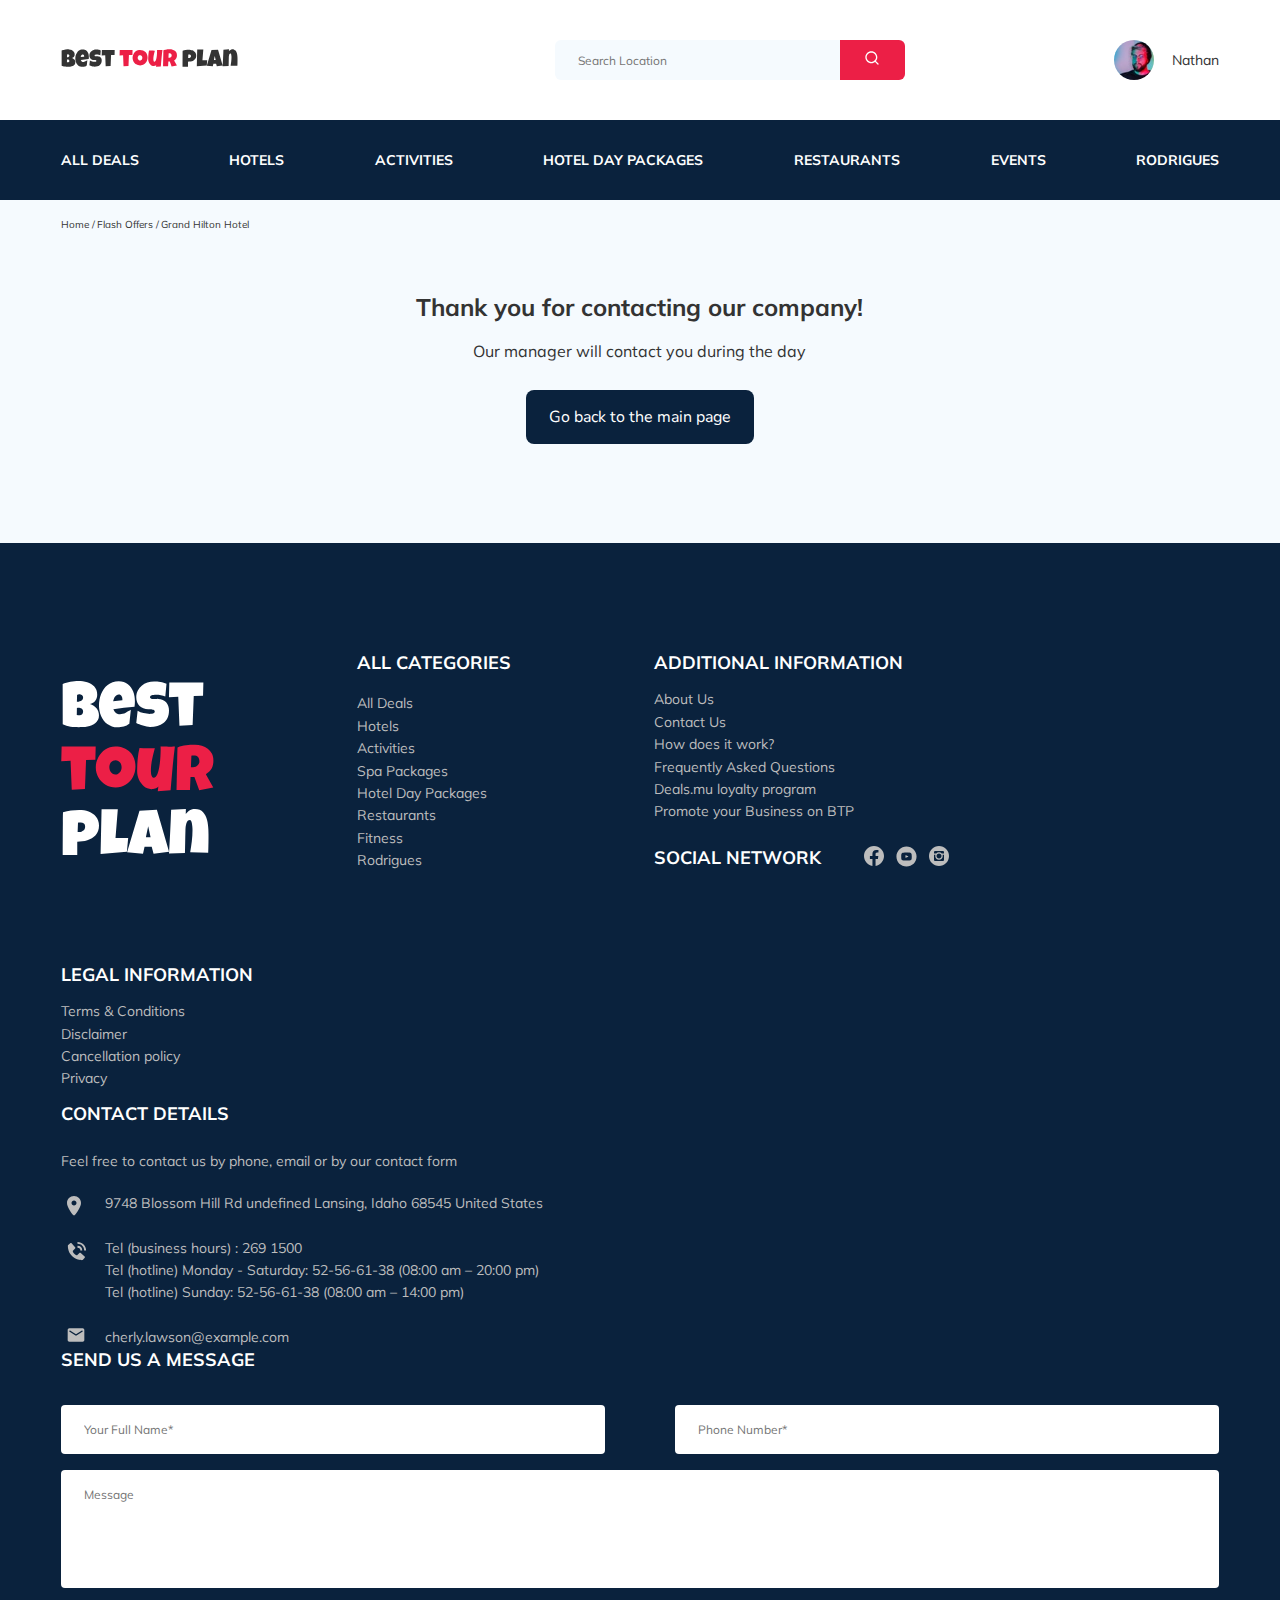
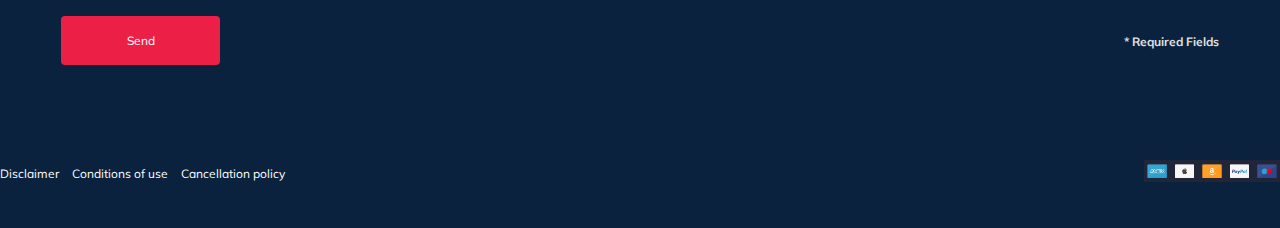
==== commit 18323cfa: "comments taken" ====
--- a/thankyou.html
+++ b/thankyou.html
@@ -7,8 +7,8 @@
   <meta name="viewport" content="width=device-width, initial-scale=1.0">
   <title>Best tour plan - Hotel booking</title>
 
-  <link rel="icon" href="/favicon.ico" type="image/x-icon">
-  <link rel="shortcut icon" href="/favicon.ico" type="image/x-icon">
+  <link rel="icon" href="favicon.ico" type="image/x-icon">
+  <link rel="shortcut icon" href="favicon.ico" type="image/x-icon">
 
   <link rel="preconnect" href="https://fonts.googleapis.com">
   <link rel="preconnect" href="https://fonts.gstatic.com" crossorigin>
@@ -26,7 +26,7 @@
     <div class="header__content">
 
       <div class="top boundaries">
-        <a href="./" class="horizontal-logo"><img class="horizontal-logo-img" src="img/horizontal_logo.svg"
+        <a href="#" class="horizontal-logo"><img class="horizontal-logo-img" src="img/horizontal_logo.svg"
             alt="Logo: Best tour plan"></a>
         <form action="#" class="search-bar search-bar_mobile_hidden ">
           <input type="text" class="search-bar__find-bar" name="search-location" placeholder="Search Location">
@@ -110,11 +110,11 @@
       <div class="footer__wrapper">
 
         <div class="footer__logo">
-          <a href="./"><img class="footer__logo-item" src="img/vertical_logo.svg" alt="Logo: Best tour plan"></a>
+          <a href="#"><img class="footer__logo-item" src="img/vertical_logo.svg" alt="Logo: Best tour plan"></a>
         </div>
 
         <div class="footer__categories">
-          <h3 class="footer__categories-title">All categories</h3>
+          <h2 class="footer__categories-title">All categories</h2>
           <ul class="footer__categories-list">
             <li class="footer__categories-item"><a href="#" class="footer__categories-ref">All Deals</a></li>
             <li class="footer__categories-item"><a href="#" class="footer__categories-ref">Hotels</a></li>
@@ -128,7 +128,7 @@
         </div>
 
         <div class="footer__additional">
-          <h3 class="footer__additional-title">Additional information</h3>
+          <h2 class="footer__additional-title">Additional information</h2>
           <ul class="footer__additional-list">
             <li class="footer__additional-item"><a href="#" class="footer__additional-ref">About Us</a></li>
             <li class="footer__additional-item"><a href="#" class="footer__additional-ref">Contact Us</a></li>
@@ -143,16 +143,29 @@
         </div>
 
         <div class="footer__social">
-          <h3 class="footer__social-title">Social&nbsp;Network</h3>
+          <h2 class="footer__social-title">Social&nbsp;Network</h2>
           <div class="footer__social-item">
-            <a class="footer__social-ref" href="#"><img src="img/fb.svg" alt="Facebook"></a>
-            <a class="footer__social-ref" href="#"><img src="img/yt.svg" alt="Youtube"></a>
-            <a class="footer__social-ref" href="#"><img src="img/inst.svg" alt="Instagram"></a>
-          </div>
+            <a href="#" title="Facebook">
+              <svg class="footer__social-ref"  width="20" height="20" viewBox="0 0 20 20" fill="#BDBDBD" xmlns="http://www.w3.org/2000/svg">
+                <path d="M10.001 0.00195312C4.47895 0.00195312 0.00195312 4.47895 0.00195312 10.001C0.00195312 14.991 3.65795 19.127 8.43895 19.88V12.892H5.89895V10.001H8.43895V7.79795C8.43895 5.28995 9.93195 3.90695 12.215 3.90695C13.309 3.90695 14.455 4.10195 14.455 4.10195V6.56095H13.191C11.951 6.56095 11.563 7.33295 11.563 8.12395V9.99895H14.334L13.891 12.89H11.563V19.878C16.344 19.129 20 14.992 20 10.001C20 4.47895 15.523 0.00195312 10.001 0.00195312Z"/>
+                </svg>
+            </a>
+            <a href="#" title="Youtube">
+              <svg class="footer__social-ref" width="21" height="21" viewBox="0 0 21 21" fill="#BDBDBD" xmlns="http://www.w3.org/2000/svg">
+                <path d="M12.1831 10.3247L9.82477 9.22429C9.61897 9.12874 9.44992 9.23584 9.44992 9.46369V11.5364C9.44992 11.7642 9.61897 11.8713 9.82477 11.7758L12.182 10.6754C12.3889 10.5788 12.3889 10.4213 12.1831 10.3247ZM10.4999 0.420044C4.93282 0.420044 0.419922 4.93294 0.419922 10.5C0.419922 16.0671 4.93282 20.58 10.4999 20.58C16.067 20.58 20.5799 16.0671 20.5799 10.5C20.5799 4.93294 16.067 0.420044 10.4999 0.420044ZM10.4999 14.595C5.34022 14.595 5.24992 14.1299 5.24992 10.5C5.24992 6.87019 5.34022 6.40504 10.4999 6.40504C15.6596 6.40504 15.7499 6.87019 15.7499 10.5C15.7499 14.1299 15.6596 14.595 10.4999 14.595Z"/>
+                </svg>
+            </a>
+            <a href="#" title="Instagram">
+              <svg class="footer__social-ref" width="20" height="20" viewBox="0 0 20 20" fill="#BDBDBD" xmlns="http://www.w3.org/2000/svg">
+                <path d="M10 20C8.64583 20 7.35026 19.7363 6.11328 19.209C4.8763 18.6816 3.81185 17.972 2.91992 17.0801C2.02799 16.1882 1.31836 15.1237 0.791016 13.8867C0.263672 12.6497 0 11.3542 0 10C0 8.64583 0.263672 7.35026 0.791016 6.11328C1.31836 4.8763 2.02799 3.81185 2.91992 2.91992C3.81185 2.02799 4.8763 1.31836 6.11328 0.791016C7.35026 0.263672 8.64583 0 10 0C11.3542 0 12.6497 0.263672 13.8867 0.791016C15.1237 1.31836 16.1882 2.02799 17.0801 2.91992C17.972 3.81185 18.6816 4.8763 19.209 6.11328C19.7363 7.35026 20 8.64583 20 10C20 11.3542 19.7363 12.6497 19.209 13.8867C18.6816 15.1237 17.972 16.1882 17.0801 17.0801C16.1882 17.972 15.1237 18.6816 13.8867 19.209C12.6497 19.7363 11.3542 20 10 20ZM15 6.25C15 5.91146 14.8796 5.61849 14.6387 5.37109C14.3978 5.1237 14.1016 5 13.75 5H6.25C5.91146 5 5.61849 5.1237 5.37109 5.37109C5.1237 5.61849 5 5.91146 5 6.25V7.5H7.22656C7.98177 6.66667 8.90625 6.25 10 6.25C11.0938 6.25 12.0182 6.66667 12.7734 7.5H15V6.25ZM7.5 10C7.5 10.6901 7.74414 11.2793 8.23242 11.7676C8.7207 12.2559 9.3099 12.5 10 12.5C10.6901 12.5 11.2793 12.2559 11.7676 11.7676C12.2559 11.2793 12.5 10.6901 12.5 10C12.5 9.3099 12.2559 8.7207 11.7676 8.23242C11.2793 7.74414 10.6901 7.5 10 7.5C9.3099 7.5 8.7207 7.74414 8.23242 8.23242C7.74414 8.7207 7.5 9.3099 7.5 10ZM15 8.75H13.5156C13.6719 9.17969 13.75 9.59635 13.75 10C13.75 11.0417 13.3854 11.9271 12.6562 12.6562C11.9271 13.3854 11.0417 13.75 10 13.75C8.95833 13.75 8.07292 13.3854 7.34375 12.6562C6.61458 11.9271 6.25 11.0417 6.25 10C6.25 9.59635 6.32812 9.17969 6.48438 8.75H5V13.75C5 14.1016 5.12044 14.3978 5.36133 14.6387C5.60221 14.8796 5.89844 15 6.25 15H13.75C14.1016 15 14.3978 14.8796 14.6387 14.6387C14.8796 14.3978 15 14.1016 15 13.75V8.75Z"/>
+              </svg>
+            </a>
+          </div>
+        </div>
         </div>
 
         <div class="footer__legal">
-          <h3 class="footer__legal-title">Legal information</h3>
+          <h2 class="footer__legal-title">Legal information</h2>
           <ul class="footer__legal-list">
             <li class="footer__legal-item"><a href="#" class="footer__legal-ref">Terms & Conditions</a></li>
             <li class="footer__legal-item"><a href="#" class="footer__legal-ref">Disclaimer</a></li>
@@ -162,7 +175,7 @@
         </div>
 
         <div class="footer__contact">
-          <h3 class="footer__contact-title">Contact Details</h3>
+          <h2 class="footer__contact-title">Contact Details</h2>
           <span class="footer__contact-free">Feel free to contact us by phone, email or by our contact form</span>
 
           <div class="footer__contact-item">
@@ -197,7 +210,7 @@
         </div>
 
         <div class="footer__send">
-          <h3 class="footer__send-title">Send us a message</h3>
+          <h2 class="footer__send-title">Send us a message</h2>
           <form action="send.php" class="footer__send-form" method="post">
             <div class="footer__send-item">
               <input type="text" class="footer__send-name" name="send_name" placeholder="Your Full Name*" minlength="2"
--- a/css/style.css
+++ b/css/style.css
@@ -1,2588 +1,2 @@
-/*! normalize.css v8.0.1 | MIT License | github.com/necolas/normalize.css */
-/* Document
-   ========================================================================== */
-/**
- * 1. Correct the line height in all browsers.
- * 2. Prevent adjustments of font size after orientation changes in iOS.
- */
-html {
-  line-height: 1.15;
-  /* 1 */
-  -webkit-text-size-adjust: 100%;
-  /* 2 */
-}
-
-/* Sections
-   ========================================================================== */
-/**
- * Remove the margin in all browsers.
- */
-body {
-  margin: 0;
-}
-
-/**
- * Render the `main` element consistently in IE.
- */
-main {
-  display: block;
-}
-
-/**
- * Correct the font size and margin on `h1` elements within `section` and
- * `article` contexts in Chrome, Firefox, and Safari.
- */
-h1 {
-  font-size: 2em;
-  margin: 0.67em 0;
-}
-
-/* Grouping content
-   ========================================================================== */
-/**
- * 1. Add the correct box sizing in Firefox.
- * 2. Show the overflow in Edge and IE.
- */
-hr {
-  -webkit-box-sizing: content-box;
-          box-sizing: content-box;
-  /* 1 */
-  height: 0;
-  /* 1 */
-  overflow: visible;
-  /* 2 */
-}
-
-/**
- * 1. Correct the inheritance and scaling of font size in all browsers.
- * 2. Correct the odd `em` font sizing in all browsers.
- */
-pre {
-  font-family: monospace, monospace;
-  /* 1 */
-  font-size: 1em;
-  /* 2 */
-}
-
-/* Text-level semantics
-   ========================================================================== */
-/**
- * Remove the gray background on active links in IE 10.
- */
-a {
-  background-color: transparent;
-}
-
-/**
- * 1. Remove the bottom border in Chrome 57-
- * 2. Add the correct text decoration in Chrome, Edge, IE, Opera, and Safari.
- */
-abbr[title] {
-  border-bottom: none;
-  /* 1 */
-  text-decoration: underline;
-  /* 2 */
-  -webkit-text-decoration: underline dotted;
-          text-decoration: underline dotted;
-  /* 2 */
-}
-
-/**
- * Add the correct font weight in Chrome, Edge, and Safari.
- */
-b,
-strong {
-  font-weight: bolder;
-}
-
-/**
- * 1. Correct the inheritance and scaling of font size in all browsers.
- * 2. Correct the odd `em` font sizing in all browsers.
- */
-code,
-kbd,
-samp {
-  font-family: monospace, monospace;
-  /* 1 */
-  font-size: 1em;
-  /* 2 */
-}
-
-/**
- * Add the correct font size in all browsers.
- */
-small {
-  font-size: 80%;
-}
-
-/**
- * Prevent `sub` and `sup` elements from affecting the line height in
- * all browsers.
- */
-sub,
-sup {
-  font-size: 75%;
-  line-height: 0;
-  position: relative;
-  vertical-align: baseline;
-}
-
-sub {
-  bottom: -0.25em;
-}
-
-sup {
-  top: -0.5em;
-}
-
-/* Embedded content
-   ========================================================================== */
-/**
- * Remove the border on images inside links in IE 10.
- */
-img {
-  border-style: none;
-}
-
-/* Forms
-   ========================================================================== */
-/**
- * 1. Change the font styles in all browsers.
- * 2. Remove the margin in Firefox and Safari.
- */
-button,
-input,
-optgroup,
-select,
-textarea {
-  font-family: inherit;
-  /* 1 */
-  font-size: 100%;
-  /* 1 */
-  line-height: 1.15;
-  /* 1 */
-  margin: 0;
-  /* 2 */
-}
-
-/**
- * Show the overflow in IE.
- * 1. Show the overflow in Edge.
- */
-button,
-input {
-  /* 1 */
-  overflow: visible;
-}
-
-/**
- * Remove the inheritance of text transform in Edge, Firefox, and IE.
- * 1. Remove the inheritance of text transform in Firefox.
- */
-button,
-select {
-  /* 1 */
-  text-transform: none;
-}
-
-/**
- * Correct the inability to style clickable types in iOS and Safari.
- */
-button,
-[type="button"],
-[type="reset"],
-[type="submit"] {
-  -webkit-appearance: button;
-}
-
-/**
- * Remove the inner border and padding in Firefox.
- */
-button::-moz-focus-inner,
-[type="button"]::-moz-focus-inner,
-[type="reset"]::-moz-focus-inner,
-[type="submit"]::-moz-focus-inner {
-  border-style: none;
-  padding: 0;
-}
-
-/**
- * Restore the focus styles unset by the previous rule.
- */
-button:-moz-focusring,
-[type="button"]:-moz-focusring,
-[type="reset"]:-moz-focusring,
-[type="submit"]:-moz-focusring {
-  outline: 1px dotted ButtonText;
-}
-
-/**
- * Correct the padding in Firefox.
- */
-fieldset {
-  padding: 0.35em 0.75em 0.625em;
-}
-
-/**
- * 1. Correct the text wrapping in Edge and IE.
- * 2. Correct the color inheritance from `fieldset` elements in IE.
- * 3. Remove the padding so developers are not caught out when they zero out
- *    `fieldset` elements in all browsers.
- */
-legend {
-  -webkit-box-sizing: border-box;
-          box-sizing: border-box;
-  /* 1 */
-  color: inherit;
-  /* 2 */
-  display: table;
-  /* 1 */
-  max-width: 100%;
-  /* 1 */
-  padding: 0;
-  /* 3 */
-  white-space: normal;
-  /* 1 */
-}
-
-/**
- * Add the correct vertical alignment in Chrome, Firefox, and Opera.
- */
-progress {
-  vertical-align: baseline;
-}
-
-/**
- * Remove the default vertical scrollbar in IE 10+.
- */
-textarea {
-  overflow: auto;
-}
-
-/**
- * 1. Add the correct box sizing in IE 10.
- * 2. Remove the padding in IE 10.
- */
-[type="checkbox"],
-[type="radio"] {
-  -webkit-box-sizing: border-box;
-          box-sizing: border-box;
-  /* 1 */
-  padding: 0;
-  /* 2 */
-}
-
-/**
- * Correct the cursor style of increment and decrement buttons in Chrome.
- */
-[type="number"]::-webkit-inner-spin-button,
-[type="number"]::-webkit-outer-spin-button {
-  height: auto;
-}
-
-/**
- * 1. Correct the odd appearance in Chrome and Safari.
- * 2. Correct the outline style in Safari.
- */
-[type="search"] {
-  -webkit-appearance: textfield;
-  /* 1 */
-  outline-offset: -2px;
-  /* 2 */
-}
-
-/**
- * Remove the inner padding in Chrome and Safari on macOS.
- */
-[type="search"]::-webkit-search-decoration {
-  -webkit-appearance: none;
-}
-
-/**
- * 1. Correct the inability to style clickable types in iOS and Safari.
- * 2. Change font properties to `inherit` in Safari.
- */
-::-webkit-file-upload-button {
-  -webkit-appearance: button;
-  /* 1 */
-  font: inherit;
-  /* 2 */
-}
-
-/* Interactive
-   ========================================================================== */
-/*
- * Add the correct display in Edge, IE 10+, and Firefox.
- */
-details {
-  display: block;
-}
-
-/*
- * Add the correct display in all browsers.
- */
-summary {
-  display: list-item;
-}
-
-/* Misc
-   ========================================================================== */
-/**
- * Add the correct display in IE 10+.
- */
-template {
-  display: none;
-}
-
-/**
- * Add the correct display in IE 10.
- */
-[hidden] {
-  display: none;
-}
-
-* {
-  -webkit-box-sizing: border-box;
-          box-sizing: border-box;
-}
-
-body {
-  font-family: "Mulish", sans-serif;
-  color: #ffffff;
-  overflow-y: auto;
-}
-
-a {
-  text-decoration: none;
-  color: #ffffff;
-}
-
-a:hover {
-  text-decoration: underline;
-}
-
-button {
-  background: #ec1f46;
-  color: #ffffff;
-  border: none;
-}
-
-button:hover {
-  cursor: pointer;
-}
-
-.boundaries {
-  margin: auto;
-  display: -webkit-box;
-  display: -ms-flexbox;
-  display: flex;
-  -webkit-box-pack: justify;
-      -ms-flex-pack: justify;
-          justify-content: space-between;
-}
-
-.invalid {
-  color: #ec1f46;
-  font-size: 12px;
-}
-
-.header {
-  width: 100%;
-  background: #ffffff;
-}
-
-.header__content {
-  display: -webkit-box;
-  display: -ms-flexbox;
-  display: flex;
-  -webkit-box-orient: vertical;
-  -webkit-box-direction: normal;
-      -ms-flex-direction: column;
-          flex-direction: column;
-}
-
-.top {
-  width: 100%;
-  -webkit-box-align: center;
-      -ms-flex-align: center;
-          align-items: center;
-  padding-top: 40px;
-  padding-bottom: 40px;
-}
-
-.horizontal-logo {
-  margin-right: 108px;
-}
-
-.horizontal-logo-img {
-  width: 177px;
-  height: 24px;
-}
-
-.search-bar {
-  position: relative;
-  border-radius: 6px;
-  overflow: hidden;
-}
-
-.search-bar__find-bar {
-  width: 350px;
-  height: 40px;
-  padding-left: 23px;
-  padding-right: 75px;
-  font-size: 12px;
-  line-height: 15px;
-  background: #f5fafe;
-  border: none;
-}
-
-.search-bar__find-button {
-  width: 65px;
-  height: 40px;
-  position: absolute;
-  right: 0;
-  top: 0;
-}
-
-.user {
-  margin-left: 368px;
-}
-
-.user-profile {
-  display: -webkit-box;
-  display: -ms-flexbox;
-  display: flex;
-  -webkit-box-align: center;
-      -ms-flex-align: center;
-          align-items: center;
-}
-
-.user-profile:hover {
-  cursor: pointer;
-}
-
-.user-profile__name {
-  font-size: 14px;
-  line-height: 18px;
-  color: #333333;
-}
-
-.user-profile__avatar {
-  width: 40px;
-  height: 40px;
-  -o-object-fit: cover;
-     object-fit: cover;
-  border-radius: 50%;
-  margin-right: 18px;
-}
-
-.menu-mobile {
-  width: 16px;
-  height: 11px;
-  padding: 0;
-  border: none;
-  display: none;
-  -webkit-box-orient: vertical;
-  -webkit-box-direction: normal;
-      -ms-flex-direction: column;
-          flex-direction: column;
-  -webkit-box-align: center;
-      -ms-flex-align: center;
-          align-items: center;
-  -webkit-box-pack: justify;
-      -ms-flex-pack: justify;
-          justify-content: space-between;
-  background-color: #ffffff;
-  cursor: pointer;
-}
-
-.menu-mobile__line {
-  width: 16px;
-  height: 1px;
-  background-color: #000000;
-}
-
-.nav {
-  width: 100%;
-  padding: 32px 0 32px 0;
-  background: #0a223d;
-}
-
-.nav__menu {
-  padding: 0;
-  -webkit-box-orient: horizontal;
-  -webkit-box-direction: normal;
-      -ms-flex-direction: row;
-          flex-direction: row;
-}
-
-.nav__item {
-  font-size: 14px;
-  font-weight: 700;
-  margin: 0;
-  list-style: none;
-  text-transform: uppercase;
-}
-
-.nav__item:hover {
-  text-decoration: underline;
-}
-
-.nav__item--mobile {
-  display: none;
-}
-
-.nav__item-ref {
-  color: #ffffff;
-}
-
-.hotel {
-  width: 100%;
-  padding-bottom: 69px;
-  background: #f5fafe;
-  color: #333333;
-}
-
-.hotel__content {
-  -webkit-box-orient: vertical;
-  -webkit-box-direction: normal;
-      -ms-flex-direction: column;
-          flex-direction: column;
-}
-
-.hotel__breadcrumb-list {
-  display: -webkit-box;
-  display: -ms-flexbox;
-  display: flex;
-  list-style: none;
-  padding-left: 0;
-  margin-top: 0;
-  padding: 18px 0 19px 0;
-  margin-bottom: 24px;
-}
-
-.hotel__breadcrumb-item {
-  font-size: 10px;
-  line-height: 13px;
-  padding-right: 2px;
-}
-
-.hotel__breadcrumb-item:not(:last-child)::after {
-  content: '/';
-}
-
-.hotel__breadcrumb-ref {
-  color: inherit;
-  text-decoration: none;
-}
-
-.hotel__breadcrumb-ref:hover:not(:last-child) {
-  cursor: pointer;
-}
-
-.hotel__bio {
-  display: -webkit-box;
-  display: -ms-flexbox;
-  display: flex;
-  -webkit-box-pack: justify;
-      -ms-flex-pack: justify;
-          justify-content: space-between;
-  -webkit-box-align: center;
-      -ms-flex-align: center;
-          align-items: center;
-  margin-bottom: 20px;
-}
-
-.hotel__description {
-  display: -webkit-box;
-  display: -ms-flexbox;
-  display: flex;
-  -ms-flex-wrap: wrap;
-      flex-wrap: wrap;
-  -webkit-box-align: center;
-      -ms-flex-align: center;
-          align-items: center;
-}
-
-.hotel__thankyou {
-  margin: 0 auto;
-  display: -webkit-box;
-  display: -ms-flexbox;
-  display: flex;
-  -webkit-box-orient: vertical;
-  -webkit-box-direction: normal;
-      -ms-flex-direction: column;
-          flex-direction: column;
-  -webkit-box-align: center;
-      -ms-flex-align: center;
-          align-items: center;
-}
-
-.hotel__thankyou-item {
-  text-align: center;
-}
-
-.hotel__thankyou-back {
-  background: #0a223d;
-  color: #ffffff;
-  font-family: 'Nunito', sans-serif;
-  border-radius: 8px;
-  padding: 18px 23px;
-  margin: auto;
-  margin-top: 30px;
-  margin-bottom: 30px;
-}
-
-.hotel__stars {
-  display: -webkit-box;
-  display: -ms-flexbox;
-  display: flex;
-  -ms-flex-item-align: center;
-      align-self: center;
-  -ms-flex-preferred-size: 100%;
-      flex-basis: 100%;
-}
-
-.hotel__star {
-  width: 8px;
-  height: 8px;
-  margin-right: 2px;
-  margin-bottom: 2px;
-}
-
-.hotel__name {
-  font-weight: 700;
-  font-size: 24px;
-  line-height: 30px;
-  margin: 0;
-  margin-bottom: 2px;
-  margin-right: 14px;
-  text-transform: uppercase;
-}
-
-.hotel__offer {
-  font-weight: 600;
-  font-size: 10px;
-  border-radius: 3px;
-  padding: 4px 9px 4px 9px;
-  background: #ec1f46;
-  color: #ffffff;
-}
-
-.hotel__bonus {
-  font-size: 12px;
-  -ms-flex-preferred-size: 100%;
-      flex-basis: 100%;
-}
-
-.hotel__slide {
-  -o-object-fit: cover;
-     object-fit: cover;
-}
-
-.hotel__photos {
-  width: 728px;
-  height: 450px;
-  margin-left: 0;
-  border-radius: 8px;
-  position: relative;
-}
-
-.hotel__photos::after {
-  content: "";
-  position: absolute;
-  width: 100%;
-  height: 100%;
-  top: 0;
-  left: 0;
-  background: -webkit-gradient(linear, left top, left bottom, from(rgba(0, 122, 223, 0.48)), to(rgba(255, 255, 255, 0.128)));
-  background: linear-gradient(180deg, rgba(0, 122, 223, 0.48) 0%, rgba(255, 255, 255, 0.128) 100%);
-  z-index: 10;
-}
-
-.hotel__buttons {
-  width: 100%;
-  display: -webkit-box;
-  display: -ms-flexbox;
-  display: flex;
-  -webkit-box-pack: justify;
-      -ms-flex-pack: justify;
-          justify-content: space-between;
-  z-index: 20;
-  position: absolute;
-  top: 50%;
-  -webkit-transform: translateY(-50%);
-          transform: translateY(-50%);
-}
-
-.hotel__photo-button {
-  width: 30px;
-  height: 30px;
-  background-color: transparent;
-}
-
-.hotel__photo-button--previous {
-  margin-left: 17px;
-}
-
-.hotel__photo-button--next {
-  margin-right: 17px;
-}
-
-.hotel__photo-arrow-right {
-  -webkit-transform: rotate(180deg);
-          transform: rotate(180deg);
-}
-
-.hotel__rating {
-  border-radius: 4px;
-  padding: 8px 7px 6px 6px;
-  background: #ec1f46;
-  color: #ffffff;
-  display: -webkit-box;
-  display: -ms-flexbox;
-  display: flex;
-  -webkit-box-orient: vertical;
-  -webkit-box-direction: normal;
-      -ms-flex-direction: column;
-          flex-direction: column;
-  -webkit-box-pack: center;
-      -ms-flex-pack: center;
-          justify-content: center;
-  -webkit-box-align: center;
-      -ms-flex-align: center;
-          align-items: center;
-}
-
-.hotel__user-rating {
-  font-weight: 600;
-  font-size: 8px;
-}
-
-.hotel__number-rating {
-  font-weight: 700;
-  font-size: 14px;
-  line-height: 18px;
-}
-
-.hotel__number-all {
-  font-size: 9px;
-}
-
-.hotel__visualization {
-  display: -webkit-box;
-  display: -ms-flexbox;
-  display: flex;
-  -webkit-box-pack: justify;
-      -ms-flex-pack: justify;
-          justify-content: space-between;
-}
-
-.hotel__booking {
-  display: -webkit-box;
-  display: -ms-flexbox;
-  display: flex;
-  -webkit-box-orient: vertical;
-  -webkit-box-direction: normal;
-      -ms-flex-direction: column;
-          flex-direction: column;
-  background: #0a223d;
-  color: #ffffff;
-  font-family: 'Nunito', sans-serif;
-  padding: 30px 30px 23px 23px;
-  margin-bottom: 27px;
-  border-radius: 8px;
-}
-
-.hotel__booking-supply {
-  display: -webkit-box;
-  display: -ms-flexbox;
-  display: flex;
-  -webkit-box-pack: justify;
-      -ms-flex-pack: justify;
-          justify-content: space-between;
-  margin-bottom: 2px;
-}
-
-.hotel__booking-left {
-  display: -webkit-box;
-  display: -ms-flexbox;
-  display: flex;
-  -webkit-box-orient: vertical;
-  -webkit-box-direction: normal;
-      -ms-flex-direction: column;
-          flex-direction: column;
-}
-
-.hotel__booking-price {
-  font-size: 10px;
-  margin-bottom: 5px;
-}
-
-.hotel__booking-price-item {
-  font-weight: 800;
-  font-size: 24px;
-}
-
-.hotel__booking-price-type {
-  font-size: 12px;
-  margin-bottom: 10px;
-}
-
-.hotel__booking-right {
-  font-size: 12px;
-}
-
-.hotel__booking-call-centre {
-  display: -webkit-box;
-  display: -ms-flexbox;
-  display: flex;
-  -webkit-box-pack: justify;
-      -ms-flex-pack: justify;
-          justify-content: space-between;
-  font-weight: 600;
-  font-size: 18px;
-  margin-bottom: 20px;
-}
-
-.hotel__booking-call-number:hover {
-  cursor: pointer;
-}
-
-.hotel__booking-button {
-  border-radius: 4px;
-  padding-top: 13px;
-  padding-bottom: 13px;
-}
-
-.hotel__booking-persons {
-  display: -webkit-box;
-  display: -ms-flexbox;
-  display: flex;
-  padding-top: 5px;
-  margin-bottom: 10px;
-}
-
-.hotel__booking-guests {
-  margin-left: 10px;
-}
-
-.hotel__booking-rooms {
-  display: -webkit-box;
-  display: -ms-flexbox;
-  display: flex;
-  -webkit-box-pack: end;
-      -ms-flex-pack: end;
-          justify-content: flex-end;
-}
-
-.hotel__booking-room-number {
-  margin-left: 15px;
-}
-
-.hotel__map-point {
-  width: 347px;
-  height: 213px;
-  -o-object-fit: cover;
-     object-fit: cover;
-  border-radius: 10px;
-}
-
-.newsletter {
-  width: 100%;
-  height: 260px;
-  background-blend-mode: multiply;
-  background-image: url(../img/newsletter.jpg);
-  background-color: rgba(10, 34, 61, 0.8);
-  background-size: 107% auto;
-  background-position-x: center;
-  background-position-y: center;
-  background-repeat: no-repeat;
-}
-
-.newsletter__content {
-  -webkit-box-align: center;
-      -ms-flex-align: center;
-          align-items: center;
-  -webkit-box-pack: center;
-      -ms-flex-pack: center;
-          justify-content: center;
-  padding-top: 100px;
-}
-
-.newsletter__subscribe {
-  display: -webkit-box;
-  display: -ms-flexbox;
-  display: flex;
-  -webkit-box-orient: vertical;
-  -webkit-box-direction: normal;
-      -ms-flex-direction: column;
-          flex-direction: column;
-  margin-right: 139px;
-}
-
-.newsletter__to-our {
-  font-weight: 300;
-  font-size: 24px;
-  margin-bottom: 2px;
-}
-
-.newsletter__title {
-  font-weight: 600;
-  font-size: 36px;
-  text-transform: uppercase;
-  margin: 0;
-}
-
-.newsletter__item {
-  display: -webkit-box;
-  display: -ms-flexbox;
-  display: flex;
-  -webkit-box-orient: vertical;
-  -webkit-box-direction: normal;
-      -ms-flex-direction: column;
-          flex-direction: column;
-  width: 350px;
-}
-
-.newsletter__bar {
-  border-radius: 4px;
-  overflow: hidden;
-  position: relative;
-}
-
-.newsletter__text {
-  width: 350px;
-  height: 55px;
-  padding-left: 23px;
-  padding-right: 70px;
-  font-weight: 300;
-  font-size: 14px;
-  border: none;
-  overflow: hidden;
-}
-
-.newsletter__button {
-  min-width: 65px;
-  height: 55px;
-  position: absolute;
-  right: 0;
-  top: 0;
-  font-weight: 600;
-  font-size: 12px;
-}
-
-.about-us {
-  width: 100%;
-  background: #f5fafe;
-  color: #333333;
-}
-
-.about-us__content {
-  -webkit-box-orient: vertical;
-  -webkit-box-direction: normal;
-      -ms-flex-direction: column;
-          flex-direction: column;
-  -webkit-box-align: center;
-      -ms-flex-align: center;
-          align-items: center;
-  padding-top: 12px;
-  padding-bottom: 70px;
-}
-
-.about-us__title {
-  font-weight: 700;
-  font-size: 36px;
-  text-transform: uppercase;
-  text-align: center;
-  margin-bottom: 71px;
-}
-
-.about-us__feedback {
-  width: 1110px;
-  position: relative;
-}
-
-.about-us__item {
-  width: 731px;
-  height: 280px;
-  margin: auto;
-  display: -webkit-box;
-  display: -ms-flexbox;
-  display: flex;
-  -webkit-box-orient: vertical;
-  -webkit-box-direction: normal;
-      -ms-flex-direction: column;
-          flex-direction: column;
-  -webkit-box-align: center;
-      -ms-flex-align: center;
-          align-items: center;
-  background: #ffffff;
-  padding: 55px 96px 20px 99px;
-  border-radius: 8px;
-  -o-object-fit: cover;
-     object-fit: cover;
-  position: relative;
-  margin-top: 45px;
-}
-
-.about-us__user {
-  display: -webkit-box;
-  display: -ms-flexbox;
-  display: flex;
-  -webkit-box-orient: vertical;
-  -webkit-box-direction: normal;
-      -ms-flex-direction: column;
-          flex-direction: column;
-  -webkit-box-align: center;
-      -ms-flex-align: center;
-          align-items: center;
-  margin-top: -100px;
-}
-
-.about-us__user-name {
-  font-weight: 700;
-  font-size: 12px;
-  color: #ec1f46;
-  margin-bottom: 11px;
-}
-
-.about-us__user-avatar {
-  width: 90px;
-  height: 90px;
-  -o-object-fit: cover;
-     object-fit: cover;
-  border-radius: 50%;
-  margin-bottom: 10px;
-}
-
-.about-us__date {
-  font-size: 10px;
-  color: #000000;
-  margin-bottom: 4px;
-}
-
-.about-us__rating {
-  display: -webkit-box;
-  display: -ms-flexbox;
-  display: flex;
-  margin-bottom: 18px;
-}
-
-.about-us__star {
-  width: 8px;
-  height: 8px;
-  margin-right: 2px;
-  margin-bottom: 2px;
-}
-
-.about-us__message {
-  font-size: 12px;
-  line-height: 160%;
-  text-align: justify;
-  -webkit-line-clamp: 6;
-  overflow: hidden;
-}
-
-.about-us__open {
-  width: 70px;
-  height: 48px;
-  position: absolute;
-  left: 8.49%;
-  top: 5.14%;
-  opacity: 0.4;
-}
-
-.about-us__close {
-  width: 70px;
-  height: 48px;
-  position: absolute;
-  -webkit-transform: rotate(180deg);
-          transform: rotate(180deg);
-  right: 8.62%;
-  top: 43.04%;
-  opacity: 0.4;
-}
-
-.about-us__buttons {
-  width: 100%;
-  display: -webkit-box;
-  display: -ms-flexbox;
-  display: flex;
-  -webkit-box-pack: justify;
-      -ms-flex-pack: justify;
-          justify-content: space-between;
-  z-index: 20;
-  position: absolute;
-  top: 46%;
-  -webkit-transform: translateY(-50%);
-          transform: translateY(-50%);
-}
-
-.about-us__button {
-  width: 30px;
-  height: 30px;
-  background: transparent;
-}
-
-.about-us__button--previous {
-  margin-left: 17px;
-}
-
-.about-us__button--next {
-  margin-right: 15px;
-}
-
-.about-us__arrow-right {
-  -webkit-transform: rotate(180deg);
-          transform: rotate(180deg);
-}
-
-.other {
-  width: 100%;
-  background: #f5fafe;
-  color: #000000;
-  padding-top: 42px;
-  padding-bottom: 97px;
-}
-
-.other__content {
-  -webkit-box-orient: vertical;
-  -webkit-box-direction: normal;
-      -ms-flex-direction: column;
-          flex-direction: column;
-}
-
-.other__title {
-  font-weight: 700;
-  font-size: 24px;
-  line-height: 30px;
-  text-transform: uppercase;
-  margin-bottom: 57px;
-}
-
-.other__activities {
-  display: -webkit-box;
-  display: -ms-flexbox;
-  display: flex;
-  -webkit-box-pack: justify;
-      -ms-flex-pack: justify;
-          justify-content: space-between;
-}
-
-.other__active {
-  width: 255px;
-  height: 255px;
-  border-radius: 6px;
-  overflow: hidden;
-  position: relative;
-}
-
-.other__active::after {
-  content: "";
-  position: absolute;
-  width: 100%;
-  height: 100%;
-  top: 0;
-  left: 0;
-  background: linear-gradient(179.83deg, rgba(196, 196, 196, 0) 35.34%, #0A223D 99.85%);
-  z-index: 10;
-}
-
-.other__img {
-  width: 255px;
-  height: 255px;
-  -o-object-fit: cover;
-     object-fit: cover;
-}
-
-.other__offer {
-  font-weight: 700;
-  font-size: 16px;
-  line-height: 20px;
-  color: #ffffff;
-  position: absolute;
-  z-index: 20;
-  left: 27px;
-  top: 143px;
-}
-
-.other__get {
-  font-family: Nunito;
-  font-weight: 600;
-  font-size: 12px;
-  padding: 9px 21px;
-  border-radius: 4px;
-  position: absolute;
-  z-index: 20;
-  left: 26px;
-  bottom: 28px;
-}
-
-.footer {
-  width: 100%;
-  background: #0a223d;
-  color: #BDBDBD;
-  font-size: 14px;
-  font-weight: 400;
-  line-height: 160%;
-  padding-top: 108px;
-}
-
-.footer__content {
-  display: -webkit-box;
-  display: -ms-flexbox;
-  display: flex;
-  -webkit-box-orient: vertical;
-  -webkit-box-direction: normal;
-      -ms-flex-direction: column;
-          flex-direction: column;
-}
-
-.footer__wrapper {
-  display: -ms-grid;
-  display: grid;
-  -ms-grid-rows: min-content min-content 90px min-content;
-      grid-template-rows: -webkit-min-content -webkit-min-content 90px -webkit-min-content;
-      grid-template-rows: min-content min-content 90px min-content;
-  -ms-grid-columns: 23.874% 23.874% 29.279% 17.568%;
-      grid-template-columns: 23.874% 23.874% 29.279% 17.568%;
-  -webkit-column-gap: 20px;
-          column-gap: 20px;
-}
-
-.footer__logo {
-  -ms-grid-row: 1;
-  -ms-grid-row-span: 2;
-  grid-row: 1 / 3;
-  -ms-flex-item-align: center;
-      -ms-grid-row-align: center;
-      align-self: center;
-  padding-top: 18px;
-}
-
-.footer__logo-item {
-  width: 153px;
-  height: 192px;
-}
-
-.footer__categories {
-  -ms-grid-row: 1;
-  -ms-grid-row-span: 2;
-  grid-row: 1 / 3;
-}
-
-.footer__categories-title {
-  font-size: 18px;
-  font-weight: 700;
-  line-height: 23px;
-  text-transform: uppercase;
-  color: #ffffff;
-  margin: 0;
-  margin-bottom: 18px;
-}
-
-.footer__categories-list {
-  padding-left: 0;
-  margin-bottom: 0;
-}
-
-.footer__categories-item {
-  list-style-type: none;
-}
-
-.footer__categories-ref {
-  color: #BDBDBD;
-}
-
-.footer__additional {
-  -ms-grid-row: 1;
-  -ms-grid-row-span: 1;
-  grid-row: 1 / 2;
-  margin-bottom: 23px;
-}
-
-.footer__additional-title {
-  font-size: 18px;
-  font-weight: 700;
-  line-height: 23px;
-  text-transform: uppercase;
-  color: #ffffff;
-  margin: 0;
-}
-
-.footer__additional-list {
-  padding-left: 0;
-  margin-bottom: 0;
-}
-
-.footer__additional-item {
-  list-style-type: none;
-}
-
-.footer__additional-ref {
-  color: #BDBDBD;
-}
-
-.footer__social {
-  -ms-grid-row: 2;
-  -ms-grid-row-span: 1;
-  grid-row: 2 / 3;
-  display: -webkit-box;
-  display: -ms-flexbox;
-  display: flex;
-  -ms-flex-item-align: center;
-      align-self: center;
-}
-
-.footer__social-title {
-  font-size: 18px;
-  font-weight: 700;
-  line-height: 23px;
-  text-transform: uppercase;
-  color: #ffffff;
-  margin: 0;
-  margin-right: 43px;
-}
-
-.footer__social-item {
-  display: -webkit-box;
-  display: -ms-flexbox;
-  display: flex;
-}
-
-.footer__social-ref {
-  margin-right: 12px;
-}
-
-.footer__legal {
-  -ms-grid-row: 1;
-  -ms-grid-row-span: 2;
-  grid-row: 1 / 3;
-}
-
-.footer__legal-title {
-  font-size: 18px;
-  font-weight: 700;
-  line-height: 23px;
-  text-transform: uppercase;
-  color: #ffffff;
-  margin: 0;
-}
-
-.footer__legal-list {
-  padding-left: 0;
-  margin-bottom: 0;
-}
-
-.footer__legal-item {
-  list-style-type: none;
-}
-
-.footer__legal-ref {
-  color: #BDBDBD;
-}
-
-.footer__contact {
-  -ms-grid-row: 4;
-  -ms-grid-row-span: 1;
-  grid-row: 4 / 5;
-  -ms-grid-column: 1;
-  -ms-grid-column-span: 2;
-  grid-column: 1 / 3;
-  padding-top: 12px;
-}
-
-.footer__contact-title {
-  font-size: 18px;
-  font-weight: 700;
-  line-height: 23px;
-  text-transform: uppercase;
-  color: #ffffff;
-  margin: 0;
-  margin-bottom: 25px;
-}
-
-.footer__contact-free {
-  display: block;
-  margin-bottom: 20px;
-}
-
-.footer__contact-item {
-  display: -webkit-box;
-  display: -ms-flexbox;
-  display: flex;
-  -webkit-box-pack: start;
-      -ms-flex-pack: start;
-          justify-content: flex-start;
-}
-
-.footer__contact-pin {
-  min-width: 44px;
-  padding-left: 6px;
-  padding-top: 4px;
-}
-
-.footer__contact-pin--mail {
-  padding-top: 0;
-}
-
-.footer__contact-list {
-  padding-left: 0;
-  margin: 0;
-  margin-bottom: 22px;
-}
-
-.footer__contact-address {
-  margin-bottom: 22px;
-}
-
-.footer__contact-phone {
-  list-style-type: none;
-}
-
-.footer__contact-phone-number {
-  color: #BDBDBD;
-  white-space: nowrap;
-}
-
-.footer__contact-mail-ref {
-  color: #BDBDBD;
-}
-
-.footer__send {
-  -ms-grid-row: 4;
-  -ms-grid-row-span: 1;
-  grid-row: 4 / 5;
-  -ms-grid-column: 3;
-  -ms-grid-column-span: 2;
-  grid-column: 3 / 5;
-  font-size: 12px;
-  font-style: normal;
-  font-weight: normal;
-}
-
-.footer__send-title {
-  font-size: 18px;
-  font-weight: 700;
-  line-height: 23px;
-  text-transform: uppercase;
-  color: #ffffff;
-  margin: 0;
-  margin-bottom: 34px;
-}
-
-.footer__send-form {
-  display: -webkit-box;
-  display: -ms-flexbox;
-  display: flex;
-  -webkit-box-pack: justify;
-      -ms-flex-pack: justify;
-          justify-content: space-between;
-  -ms-flex-wrap: wrap;
-      flex-wrap: wrap;
-}
-
-.footer__send-item {
-  -ms-flex-preferred-size: 47%;
-      flex-basis: 47%;
-  margin-bottom: 16px;
-}
-
-.footer__send-name {
-  width: 100%;
-  border-radius: 4px;
-  border: none;
-  padding: 18px 23px 17px 23px;
-}
-
-.footer__send-phone {
-  width: 100%;
-  border-radius: 4px;
-  border: none;
-  padding: 18px 23px 17px 23px;
-}
-
-.footer__send-message {
-  -ms-flex-preferred-size: 100%;
-      flex-basis: 100%;
-  border-radius: 4px;
-  border: none;
-  resize: none;
-  padding: 18px 23px 17px 23px;
-  margin-bottom: 28px;
-}
-
-.footer__send-button {
-  border-radius: 4px;
-  border: none;
-  padding: 18px 65px 17px 66px;
-}
-
-.footer__send-required {
-  font-style: normal;
-  font-weight: 700;
-  font-size: 12px;
-  line-height: 15px;
-  color: #E0E0E0;
-  margin-top: 18px;
-}
-
-.footer__bottom {
-  display: -webkit-box;
-  display: -ms-flexbox;
-  display: flex;
-  -webkit-box-pack: justify;
-      -ms-flex-pack: justify;
-          justify-content: space-between;
-  margin-left: auto;
-  padding-top: 95px;
-  padding-bottom: 40px;
-}
-
-.footer__bottom-list {
-  padding-left: 0;
-  margin: 0;
-  margin-right: 265px;
-  display: -webkit-box;
-  display: -ms-flexbox;
-  display: flex;
-  -webkit-box-orient: horizontal;
-  -webkit-box-direction: normal;
-      -ms-flex-direction: row;
-          flex-direction: row;
-  -webkit-box-pack: justify;
-      -ms-flex-pack: justify;
-          justify-content: space-between;
-  -webkit-box-align: center;
-      -ms-flex-align: center;
-          align-items: center;
-}
-
-.footer__bottom-item {
-  list-style-type: none;
-  font-style: normal;
-  font-weight: normal;
-  font-size: 12px;
-  line-height: 15px;
-  color: #ffffff;
-  margin-right: 13px;
-}
-
-.footer__bottom-pay {
-  width: 136px;
-  height: 22px;
-}
-
-.modal__overlay {
-  position: fixed;
-  left: 0;
-  right: 0;
-  top: 0;
-  bottom: 0;
-  background: rgba(0, 143, 223, 0.39);
-  z-index: 100;
-  visibility: hidden;
-  opacity: 0;
-  -webkit-transition: opacity 0.2s;
-  transition: opacity 0.2s;
-}
-
-.modal__overlay_visible {
-  visibility: visible;
-  opacity: 1;
-}
-
-.modal__dialog {
-  position: fixed;
-  top: 50%;
-  left: 50%;
-  -webkit-transform: translate(-50%, -50%);
-          transform: translate(-50%, -50%);
-  padding: 17px 17px;
-  width: 478px;
-  height: 80vh;
-  max-height: 544px;
-  border-radius: 8px;
-  background: #0a223d;
-  color: #ffffff;
-  z-index: 120;
-  visibility: hidden;
-  opacity: 0;
-  -webkit-transition: opacity 0.2s;
-  transition: opacity 0.2s;
-  overflow-y: auto;
-}
-
-.modal__dialog_visible {
-  visibility: visible;
-  opacity: 1;
-}
-
-.modal__close {
-  position: -webkit-sticky;
-  position: sticky;
-  top: 0;
-  right: 0;
-  left: 0;
-  margin-left: 426px;
-  width: 16px;
-  height: 16px;
-  color: #ffffff;
-  text-decoration: none;
-  cursor: pointer;
-}
-
-.modal__send {
-  font-size: 12px;
-  font-style: normal;
-  font-weight: normal;
-  margin-left: 71px;
-  margin-right: 71px;
-}
-
-.modal__send-title {
-  font-size: 18px;
-  font-weight: 700;
-  line-height: 23px;
-  text-align: center;
-  text-transform: uppercase;
-  color: #ffffff;
-  margin: 0;
-}
-
-.modal__send-form {
-  display: -webkit-box;
-  display: -ms-flexbox;
-  display: flex;
-  -webkit-box-pack: justify;
-      -ms-flex-pack: justify;
-          justify-content: space-between;
-  -ms-flex-wrap: wrap;
-      flex-wrap: wrap;
-}
-
-.modal__send-name {
-  -ms-flex-preferred-size: 100%;
-      flex-basis: 100%;
-  border-radius: 4px;
-  border: none;
-  padding: 18px 23px 17px 23px;
-  margin-top: 17px;
-  overflow: hidden;
-}
-
-.modal__send-phone {
-  -ms-flex-preferred-size: 100%;
-      flex-basis: 100%;
-  border-radius: 4px;
-  border: none;
-  padding: 18px 23px 17px 23px;
-  margin-top: 17px;
-  overflow: hidden;
-}
-
-.modal__send-mail {
-  -ms-flex-preferred-size: 100%;
-      flex-basis: 100%;
-  border-radius: 4px;
-  border: none;
-  padding: 18px 23px 17px 23px;
-  margin-top: 16px;
-  overflow: hidden;
-}
-
-.modal__send-message {
-  -ms-flex-preferred-size: 100%;
-      flex-basis: 100%;
-  border-radius: 4px;
-  border: none;
-  resize: none;
-  padding: 18px 23px 17px 23px;
-  margin-top: 16px;
-}
-
-.modal__send-button {
-  border-radius: 4px;
-  border: none;
-  padding: 18px 65px 17px 66px;
-  margin-top: 20px;
-}
-
-.modal__send-required {
-  font-style: normal;
-  font-weight: 700;
-  font-size: 12px;
-  line-height: 15px;
-  color: #E0E0E0;
-  margin-top: 38px;
-}
-
-@media (max-width: 1960px) {
-  .boundaries {
-    max-width: 77.08333%;
-  }
-  .search-bar__find-bar {
-    width: 350px;
-  }
-  .hotel__photos {
-    width: 65.58558%;
-    height: 450px;
-  }
-  .hotel__info {
-    width: 31.53153%;
-  }
-  .hotel__map {
-    width: 100%;
-  }
-  .hotel__map-point {
-    width: 100%;
-  }
-  .newsletter__text {
-    width: 350px;
-  }
-  .other__active {
-    width: calc(25% - 22.5px);
-  }
-  .other__img {
-    width: 100%;
-    height: 255px;
-  }
-  .other__offer {
-    width: 200px;
-  }
-}
-
-@media (max-width: 1280px) {
-  .boundaries {
-    max-width: 90.48068%;
-  }
-  .user {
-    margin-left: 0;
-  }
-  .hotel__visualization {
-    -ms-flex-wrap: wrap;
-        flex-wrap: wrap;
-  }
-  .hotel__info {
-    width: 100%;
-    display: -webkit-box;
-    display: -ms-flexbox;
-    display: flex;
-    -webkit-box-pack: justify;
-        -ms-flex-pack: justify;
-            justify-content: space-between;
-  }
-  .hotel__photos {
-    width: 100%;
-    height: 450px;
-    margin-bottom: 30px;
-  }
-  .hotel__booking {
-    width: calc(50% - 15px);
-    padding: 30px 30px 28px 23px;
-  }
-  .hotel__map {
-    width: calc(50% - 15px);
-  }
-  .about-us__feedback {
-    width: 100%;
-  }
-  .other__offer {
-    top: 128px;
-    width: 180px;
-  }
-}
-
-@media (max-width: 1060px) {
-  .boundaries {
-    max-width: 88.50174%;
-  }
-  .horizontal-logo {
-    margin: 0;
-  }
-  .search-bar {
-    margin: 0;
-  }
-  .search-bar__find-bar {
-    width: 320px;
-  }
-  .about-us__item {
-    width: 600px;
-  }
-  .other__activities {
-    -ms-flex-wrap: wrap;
-        flex-wrap: wrap;
-    -webkit-box-pack: justify;
-        -ms-flex-pack: justify;
-            justify-content: space-between;
-  }
-  .other__active {
-    width: calc(50% - 15px);
-    margin-bottom: 30px;
-  }
-  .other__offer {
-    top: 143px;
-  }
-  .footer__bottom-list {
-    margin-right: 240px;
-  }
-}
-
-@media (max-width: 860px) {
-  .boundaries {
-    max-width: 91.14583%;
-  }
-  .top {
-    padding-top: 30px;
-    padding-bottom: 30px;
-  }
-  .horizontal-logo-img {
-    width: 133px;
-    height: 18px;
-  }
-  .search-bar__find-bar {
-    width: 340px;
-  }
-  .user {
-    margin-left: 26px;
-  }
-  .nav {
-    padding: 23px 0 23px 0;
-  }
-  .nav__menu {
-    -ms-flex-pack: distribute;
-        justify-content: space-around;
-  }
-  .nav__item {
-    font-size: 12px;
-  }
-  .hotel {
-    padding-bottom: 33px;
-  }
-  .hotel__photos {
-    margin-bottom: 29px;
-  }
-  .hotel__booking {
-    width: calc(50% - 12.5px);
-    min-height: 210px;
-    padding: 32px 22px 23px 23px;
-  }
-  .hotel__booking-button {
-    font-size: 14px;
-  }
-  .hotel__map {
-    width: calc(50% - 12.5px);
-  }
-  .hotel__map-point {
-    min-height: 210px;
-  }
-  .newsletter {
-    background-size: 100% auto;
-  }
-  .newsletter__to-our {
-    margin-bottom: 3px;
-  }
-  .newsletter__content {
-    -webkit-box-pack: justify;
-        -ms-flex-pack: justify;
-            justify-content: space-between;
-    padding-top: 95px;
-  }
-  .newsletter__text {
-    padding-left: 33px;
-  }
-  .newsletter__subscribe {
-    margin: 0;
-  }
-  .about-us__content {
-    padding-top: 19px;
-  }
-  .about-us__feedback {
-    width: 692px;
-  }
-  .about-us__title {
-    font-size: 30px;
-    margin-bottom: 51px;
-  }
-  .about-us__item {
-    width: 580px;
-    height: 300px;
-    padding: 55px 60px 19px 65px;
-  }
-  .about-us__item-avatar {
-    left: 42%;
-  }
-  .about-us__buttons {
-    top: 50%;
-  }
-  .about-us__button--previous {
-    margin-left: -3px;
-  }
-  .about-us__button--next {
-    margin-right: -3px;
-  }
-  .about-us__message {
-    -webkit-line-clamp: 7;
-  }
-  .about-us__open {
-    display: none;
-  }
-  .about-us__close {
-    display: none;
-  }
-  .other {
-    padding-top: 29px;
-    padding-bottom: 58px;
-  }
-  .other__active {
-    width: calc(50% - 12.5px);
-    margin-bottom: 16px;
-  }
-  .other__offer {
-    width: 200px;
-  }
-  .other__get {
-    bottom: 25px;
-  }
-  .footer {
-    padding-top: 33px;
-  }
-  .footer__wrapper {
-    -ms-grid-rows: (min-content)[4];
-        grid-template-rows: repeat(4, -webkit-min-content);
-        grid-template-rows: repeat(4, min-content);
-    -ms-grid-columns: 23.143% 37.143% 28.851%;
-        grid-template-columns: 23.143% 37.143% 28.851%;
-    -webkit-column-gap: 38px;
-            column-gap: 38px;
-  }
-  .footer__logo {
-    -ms-grid-row: 1;
-    -ms-grid-row-span: 1;
-    grid-row: 1 / 2;
-    padding-top: 0;
-  }
-  .footer__logo-item {
-    width: 97px;
-  }
-  .footer__social {
-    -ms-grid-row: 1;
-    -ms-grid-row-span: 1;
-    grid-row: 1 / 2;
-    -ms-grid-column: 2;
-    -ms-grid-column-span: 2;
-    grid-column: 2 / 4;
-    margin-left: -13px;
-    padding-top: 6px;
-  }
-  .footer__categories {
-    -ms-grid-row: 2;
-    -ms-grid-row-span: 1;
-    grid-row: 2 / 3;
-  }
-  .footer__additional {
-    -ms-grid-row: 2;
-    -ms-grid-row-span: 1;
-    grid-row: 2 / 3;
-  }
-  .footer__legal {
-    -ms-grid-row: 2;
-    -ms-grid-row-span: 1;
-    grid-row: 2 / 3;
-  }
-  .footer__contact {
-    -ms-grid-row: 3;
-    -ms-grid-row-span: 1;
-    grid-row: 3 / 4;
-    -ms-grid-column: 1;
-    -ms-grid-column-span: 3;
-    grid-column: 1 / 4;
-    padding-top: 60px;
-  }
-  .footer__send {
-    -ms-grid-row: 4;
-    -ms-grid-row-span: 1;
-    grid-row: 4 / 5;
-    -ms-grid-column: 1;
-    -ms-grid-column-span: 3;
-    grid-column: 1 / 4;
-    padding-top: 58px;
-  }
-  .footer__send-form {
-    max-width: 77%;
-  }
-  .footer__bottom {
-    margin-left: 0;
-    padding-top: 57px;
-    padding-bottom: 26px;
-    -webkit-box-pack: justify;
-        -ms-flex-pack: justify;
-            justify-content: space-between;
-  }
-  .footer__bottom-list {
-    margin-right: 0;
-  }
-}
-
-@media (max-width: 767px) {
-  .boundaries {
-    max-width: 87.36349%;
-  }
-  .search-bar__find-bar {
-    width: 250px;
-  }
-  .user {
-    margin-left: 26px;
-  }
-  .user-profile {
-    -webkit-box-orient: vertical;
-    -webkit-box-direction: normal;
-        -ms-flex-direction: column;
-            flex-direction: column;
-  }
-  .user-profile__avatar {
-    width: 35px;
-    height: 35px;
-    margin-right: 0;
-    margin-bottom: 5px;
-  }
-  .nav {
-    padding: 23px 0 23px 0;
-  }
-  .nav__menu {
-    -webkit-box-pack: justify;
-        -ms-flex-pack: justify;
-            justify-content: space-between;
-  }
-  .nav__item {
-    font-size: 10px;
-  }
-  .hotel__breadcrumb-list {
-    margin-bottom: 0;
-  }
-  .hotel__rating {
-    display: none;
-  }
-  .hotel__photos {
-    margin-bottom: 20px;
-  }
-  .hotel__booking {
-    width: calc(50% - 10px);
-    min-height: 213px;
-  }
-  .hotel__booking-call-centre {
-    font-size: 16px;
-  }
-  .hotel__map {
-    width: calc(50% - 10px);
-  }
-  .hotel__map-point {
-    min-height: 213px;
-  }
-  .newsletter__content {
-    -webkit-box-orient: vertical;
-    -webkit-box-direction: normal;
-        -ms-flex-direction: column;
-            flex-direction: column;
-    -webkit-box-align: start;
-        -ms-flex-align: start;
-            align-items: flex-start;
-  }
-  .newsletter__title {
-    font-size: 32px;
-  }
-  .newsletter__item {
-    width: 315px;
-  }
-  .newsletter__text {
-    width: 315px;
-  }
-  .about-us__feedback {
-    width: 100%;
-  }
-  .about-us__title {
-    font-size: 30px;
-  }
-  .about-us__item {
-    width: 520px;
-    height: 300px;
-    padding: 55px 60px 19px 65px;
-  }
-  .about-us__item-avatar {
-    left: 42%;
-  }
-  .about-us__message {
-    -webkit-line-clamp: 8;
-  }
-  .other {
-    padding-top: 29px;
-  }
-  .other__active {
-    width: calc(50% - 10px);
-    margin-bottom: 18px;
-  }
-  .other__offer {
-    width: 180px;
-  }
-  .modal__send {
-    margin-left: 51px;
-    margin-right: 51px;
-  }
-}
-
-@media (max-width: 640px) {
-  body {
-    padding-top: 68px;
-  }
-  .boundaries {
-    max-width: 88.125%;
-  }
-  .search-bar {
-    margin-bottom: 16px;
-  }
-  .search-bar_mobile_hidden {
-    display: none;
-  }
-  .search-bar__find-bar {
-    width: 243px;
-  }
-  .user_mobile_hidden {
-    display: none;
-  }
-  .user-profile__name {
-    font-style: normal;
-    font-weight: normal;
-    font-size: 14px;
-    line-height: 18px;
-    text-transform: none;
-    color: #ffffff;
-    margin-bottom: 8px;
-  }
-  .user-profile__avatar {
-    width: 40px;
-    height: 40px;
-    margin-bottom: 9px;
-  }
-  .menu-mobile {
-    display: -webkit-box;
-    display: -ms-flexbox;
-    display: flex;
-  }
-  .nav {
-    display: none;
-    position: fixed;
-    left: 0;
-    right: 0;
-    bottom: 0;
-    top: 68px;
-    padding: 19px 0 23px 0;
-    overflow-y: auto;
-  }
-  .nav__menu {
-    -webkit-box-orient: vertical;
-    -webkit-box-direction: normal;
-        -ms-flex-direction: column;
-            flex-direction: column;
-    -webkit-box-align: center;
-        -ms-flex-align: center;
-            align-items: center;
-  }
-  .nav__mobile--visible {
-    display: block;
-  }
-  .nav__item {
-    font-size: 12px;
-    margin-bottom: 22px;
-  }
-  .nav__item--mobile {
-    display: block;
-  }
-  .header_mobile_fixed {
-    position: fixed;
-    left: 0;
-    top: 0;
-    right: 0;
-    z-index: 100;
-  }
-  .top {
-    padding-top: 25px;
-    padding-bottom: 25px;
-  }
-  .horizontal-logo-img {
-    width: 99px;
-    height: 14px;
-  }
-  .hotel__breadcrumb-list {
-    padding-top: 20px;
-    margin-bottom: 4px;
-  }
-  .hotel__description {
-    -webkit-box-pack: justify;
-        -ms-flex-pack: justify;
-            justify-content: space-between;
-    -webkit-box-align: start;
-        -ms-flex-align: start;
-            align-items: flex-start;
-  }
-  .hotel__bio {
-    margin-bottom: 40px;
-  }
-  .hotel__rating {
-    display: none;
-  }
-  .hotel__stars {
-    -ms-flex-preferred-size: 20%;
-        flex-basis: 20%;
-  }
-  .hotel__offer {
-    -webkit-box-ordinal-group: 0;
-        -ms-flex-order: -1;
-            order: -1;
-    margin-right: 138px;
-    margin-bottom: 10px;
-  }
-  .hotel__stars {
-    -ms-flex-preferred-size: 22%;
-        flex-basis: 22%;
-    padding-bottom: 8px;
-  }
-  .hotel__photos {
-    height: 179px;
-  }
-  .hotel__info {
-    -webkit-box-orient: vertical;
-    -webkit-box-direction: normal;
-        -ms-flex-direction: column;
-            flex-direction: column;
-  }
-  .hotel__booking {
-    width: 100%;
-    min-height: 210px;
-    padding-top: 30px;
-    margin-bottom: 21px;
-  }
-  .hotel__booking-call-centre {
-    font-size: 18px;
-  }
-  .hotel__booking-call-img {
-    margin-right: 5px;
-  }
-  .hotel__booking-button {
-    font-size: 14px;
-  }
-  .hotel__map {
-    width: 100%;
-  }
-  .hotel__map-point {
-    height: 173px;
-    min-height: 173px;
-  }
-  .newsletter {
-    height: 320px;
-    background-size: 148% auto;
-  }
-  .newsletter__content {
-    padding-top: 79px;
-    -webkit-box-orient: vertical;
-    -webkit-box-direction: normal;
-        -ms-flex-direction: column;
-            flex-direction: column;
-    -webkit-box-align: start;
-        -ms-flex-align: start;
-            align-items: flex-start;
-  }
-  .newsletter__item {
-    width: 280px;
-  }
-  .newsletter__text {
-    width: 280px;
-    padding-left: 19px;
-  }
-  .newsletter__to-our {
-    font-size: 20px;
-    margin-bottom: 8px;
-  }
-  .newsletter__title {
-    font-size: 30px;
-    margin-bottom: 37px;
-  }
-  .about-us__content {
-    padding-top: 26px;
-    padding-bottom: 46px;
-  }
-  .about-us__title {
-    font-size: 18px;
-    line-height: 23px;
-    margin-bottom: 42px;
-  }
-  .about-us__item {
-    width: 100%;
-    height: 438px;
-    border-radius: 8px;
-    padding: 55px 31px 19px 33px;
-  }
-  .about-us__item-avatar {
-    left: 30%;
-  }
-  .about-us__buttons {
-    top: 10%;
-  }
-  .about-us__button--previous {
-    margin-left: 34px;
-  }
-  .about-us__button--next {
-    margin-right: 39px;
-  }
-  .about-us__message {
-    -webkit-line-clamp: 14;
-    text-align: left;
-  }
-  .other {
-    padding-bottom: 48px;
-  }
-  .other__title {
-    font-weight: 700;
-    font-size: 18px;
-    line-height: 23px;
-    margin-bottom: 36px;
-  }
-  .other__active {
-    width: 100%;
-  }
-  .other__img {
-    width: 100%;
-    height: 255px;
-  }
-  .other__offer {
-    width: 62.5%;
-  }
-  .other__activities div:nth-child(2) {
-    -webkit-box-ordinal-group: 4;
-        -ms-flex-order: 3;
-            order: 3;
-  }
-  .other__activities div:nth-child(4) {
-    -webkit-box-ordinal-group: 4;
-        -ms-flex-order: 3;
-            order: 3;
-  }
-  .other__activities div:nth-child(3) {
-    margin-bottom: 26px;
-  }
-  .footer__wrapper {
-    -ms-grid-rows: (min-content)[5];
-        grid-template-rows: repeat(5, -webkit-min-content);
-        grid-template-rows: repeat(5, min-content);
-    -ms-grid-columns: 40% 50%;
-        grid-template-columns: 40% 50%;
-    -webkit-column-gap: 38px;
-            column-gap: 38px;
-  }
-  .footer__logo {
-    -ms-grid-row: 1;
-    -ms-grid-row-span: 1;
-    grid-row: 1 / 2;
-  }
-  .footer__social {
-    -ms-grid-row: 1;
-    -ms-grid-row-span: 1;
-    grid-row: 1 / 2;
-    -ms-grid-column: 2;
-    -ms-grid-column-span: 1;
-    grid-column: 2 / 3;
-    -ms-flex-wrap: wrap;
-        flex-wrap: wrap;
-    margin-left: 0;
-    padding-top: 30px;
-  }
-  .footer__social-title {
-    margin-bottom: 22px;
-  }
-  .footer__categories {
-    -ms-grid-row: 2;
-    -ms-grid-row-span: 2;
-    grid-row: 2 / 4;
-  }
-  .footer__additional {
-    -ms-grid-row: 2;
-    -ms-grid-row-span: 1;
-    grid-row: 2 / 3;
-    -ms-grid-column: 2;
-    -ms-grid-column-span: 1;
-    grid-column: 2 / 3;
-  }
-  .footer__legal {
-    -ms-grid-row: 3;
-    -ms-grid-row-span: 1;
-    grid-row: 3 / 4;
-    -ms-grid-column: 2;
-    -ms-grid-column-span: 1;
-    grid-column: 2 / 3;
-  }
-  .footer__contact {
-    -ms-grid-row: 4;
-    -ms-grid-row-span: 1;
-    grid-row: 4 / 5;
-    -ms-grid-column: 1;
-    -ms-grid-column-span: 2;
-    grid-column: 1 / 3;
-  }
-  .footer__send {
-    -ms-grid-row: 5;
-    -ms-grid-row-span: 1;
-    grid-row: 5 / 6;
-    -ms-grid-column: 1;
-    -ms-grid-column-span: 2;
-    grid-column: 1 / 3;
-  }
-  .footer__send-title {
-    margin-bottom: 14px;
-  }
-  .footer__send-item {
-    -ms-flex-preferred-size: 100%;
-        flex-basis: 100%;
-  }
-  .footer__send-form {
-    max-width: 100%;
-  }
-  .footer__send-message {
-    margin-bottom: 0;
-  }
-  .footer__send-required {
-    -ms-flex-preferred-size: 100%;
-        flex-basis: 100%;
-    margin-bottom: 16px;
-  }
-  .footer__send-button {
-    -webkit-box-ordinal-group: 3;
-        -ms-flex-order: 2;
-            order: 2;
-  }
-  .modal__dialog {
-    width: 400px;
-  }
-  .modal__close {
-    margin-left: 348px;
-  }
-  .modal__send {
-    margin-left: 33px;
-    margin-right: 33px;
-  }
-}
-
-@media (max-width: 549px) {
-  .footer {
-    padding-top: 63px;
-  }
-  .footer__wrapper {
-    -ms-grid-rows: (min-content)[7];
-        grid-template-rows: repeat(7, -webkit-min-content);
-        grid-template-rows: repeat(7, min-content);
-    -ms-grid-columns: 100%;
-        grid-template-columns: 100%;
-  }
-  .footer__logo {
-    -ms-grid-row: 1;
-    -ms-grid-row-span: 1;
-    grid-row: 1 / 2;
-    -ms-grid-column: 1;
-    -ms-grid-column-span: 1;
-    grid-column: 1 / 2;
-  }
-  .footer__logo-item {
-    height: 120px;
-  }
-  .footer__social {
-    -ms-grid-row: 2;
-    -ms-grid-row-span: 1;
-    grid-row: 2 / 3;
-    -ms-grid-column: 1;
-    -ms-grid-column-span: 1;
-    grid-column: 1 / 2;
-  }
-  .footer__social-title {
-    -ms-flex-preferred-size: 100%;
-        flex-basis: 100%;
-  }
-  .footer__legal {
-    -ms-grid-row: 3;
-    -ms-grid-row-span: 1;
-    grid-row: 3 / 4;
-    -ms-grid-column: 1;
-    -ms-grid-column-span: 1;
-    grid-column: 1 / 2;
-    padding-top: 23px;
-  }
-  .footer__legal-list {
-    margin-top: 17px;
-  }
-  .footer__additional {
-    -ms-grid-row: 4;
-    -ms-grid-row-span: 1;
-    grid-row: 4 / 5;
-    -ms-grid-column: 1;
-    -ms-grid-column-span: 1;
-    grid-column: 1 / 2;
-    padding-top: 30px;
-  }
-  .footer__categories {
-    -ms-grid-row: 5;
-    -ms-grid-row-span: 1;
-    grid-row: 5 / 6;
-    -ms-grid-column: 1;
-    -ms-grid-column-span: 1;
-    grid-column: 1 / 2;
-    padding-top: 6px;
-  }
-  .footer__contact {
-    -ms-grid-row: 6;
-    -ms-grid-row-span: 1;
-    grid-row: 6 / 7;
-    -ms-grid-column: 1;
-    -ms-grid-column-span: 1;
-    grid-column: 1 / 2;
-    padding-top: 38px;
-  }
-  .footer__contact-pin {
-    min-width: 31px;
-  }
-  .footer__send {
-    -ms-grid-row: 7;
-    -ms-grid-row-span: 1;
-    grid-row: 7 / 8;
-    -ms-grid-column: 1;
-    -ms-grid-column-span: 1;
-    grid-column: 1 / 2;
-  }
-  .footer__bottom {
-    -ms-flex-wrap: wrap;
-        flex-wrap: wrap;
-    padding-top: 32px;
-    padding-bottom: 14px;
-  }
-  .footer__bottom-list {
-    -ms-flex-preferred-size: 100%;
-        flex-basis: 100%;
-    margin-bottom: 10px;
-  }
-  .footer__bottom-item {
-    margin-right: 0;
-  }
-  .modal__dialog {
-    width: 250px;
-  }
-  .modal__close {
-    margin-left: 198px;
-  }
-  .modal__send-button {
-    padding: 18px 61px 17px 61px;
-    -webkit-box-ordinal-group: 3;
-        -ms-flex-order: 2;
-            order: 2;
-  }
-  .modal__send-required {
-    margin-top: 10px;
-  }
-}
+/*! normalize.css v8.0.1 | MIT License | github.com/necolas/normalize.css */html{line-height:1.15;-webkit-text-size-adjust:100%}body{margin:0}main{display:block}h1{font-size:2em;margin:0.67em 0}hr{-webkit-box-sizing:content-box;box-sizing:content-box;height:0;overflow:visible}pre{font-family:monospace, monospace;font-size:1em}a{background-color:transparent}abbr[title]{border-bottom:none;text-decoration:underline;-webkit-text-decoration:underline dotted;text-decoration:underline dotted}b,strong{font-weight:bolder}code,kbd,samp{font-family:monospace, monospace;font-size:1em}small{font-size:80%}sub,sup{font-size:75%;line-height:0;position:relative;vertical-align:baseline}sub{bottom:-0.25em}sup{top:-0.5em}img{border-style:none}button,input,optgroup,select,textarea{font-family:inherit;font-size:100%;line-height:1.15;margin:0}button,input{overflow:visible}button,select{text-transform:none}button,[type="button"],[type="reset"],[type="submit"]{-webkit-appearance:button}button::-moz-focus-inner,[type="button"]::-moz-focus-inner,[type="reset"]::-moz-focus-inner,[type="submit"]::-moz-focus-inner{border-style:none;padding:0}button:-moz-focusring,[type="button"]:-moz-focusring,[type="reset"]:-moz-focusring,[type="submit"]:-moz-focusring{outline:1px dotted ButtonText}fieldset{padding:0.35em 0.75em 0.625em}legend{-webkit-box-sizing:border-box;box-sizing:border-box;color:inherit;display:table;max-width:100%;padding:0;white-space:normal}progress{vertical-align:baseline}textarea{overflow:auto}[type="checkbox"],[type="radio"]{-webkit-box-sizing:border-box;box-sizing:border-box;padding:0}[type="number"]::-webkit-inner-spin-button,[type="number"]::-webkit-outer-spin-button{height:auto}[type="search"]{-webkit-appearance:textfield;outline-offset:-2px}[type="search"]::-webkit-search-decoration{-webkit-appearance:none}::-webkit-file-upload-button{-webkit-appearance:button;font:inherit}details{display:block}summary{display:list-item}template{display:none}[hidden]{display:none}*{-webkit-box-sizing:border-box;box-sizing:border-box}body{font-family:"Mulish", sans-serif;color:#fff;overflow-y:auto}a{text-decoration:none;color:#fff}button{background:#ec1f46;color:#fff;border:none}button:hover{cursor:pointer}.boundaries{margin:auto;display:-webkit-box;display:-ms-flexbox;display:flex;-webkit-box-pack:justify;-ms-flex-pack:justify;justify-content:space-between}.invalid{color:#ec1f46;font-size:12px}.header{width:100%;background:#fff}.header__content{display:-webkit-box;display:-ms-flexbox;display:flex;-webkit-box-orient:vertical;-webkit-box-direction:normal;-ms-flex-direction:column;flex-direction:column}.top{width:100%;-webkit-box-align:center;-ms-flex-align:center;align-items:center;padding-top:40px;padding-bottom:40px}.horizontal-logo{margin-right:108px}.horizontal-logo-img{width:177px;height:24px}.search-bar{position:relative;border-radius:6px;overflow:hidden}.search-bar__find-bar{width:350px;height:40px;padding-left:23px;padding-right:75px;font-size:12px;line-height:15px;background:#f5fafe;border:none}.search-bar__find-button{width:65px;height:40px;position:absolute;right:0;top:0}.user{margin-left:368px}.user-profile{display:-webkit-box;display:-ms-flexbox;display:flex;-webkit-box-align:center;-ms-flex-align:center;align-items:center}.user-profile__name{font-size:14px;line-height:18px;color:#333}.user-profile__avatar{width:40px;height:40px;-o-object-fit:cover;object-fit:cover;border-radius:50%;margin-right:18px}.menu-mobile{width:16px;height:11px;padding:0;border:none;display:none;-webkit-box-orient:vertical;-webkit-box-direction:normal;-ms-flex-direction:column;flex-direction:column;-webkit-box-align:center;-ms-flex-align:center;align-items:center;-webkit-box-pack:justify;-ms-flex-pack:justify;justify-content:space-between;background-color:#fff;cursor:pointer}.menu-mobile__line{width:16px;height:1px;background-color:#000}.nav{width:100%;padding:32px 0 32px 0;background:#0a223d}.nav__menu{padding:0;-webkit-box-orient:horizontal;-webkit-box-direction:normal;-ms-flex-direction:row;flex-direction:row}.nav__item{font-size:14px;font-weight:700;margin:0;list-style:none;text-transform:uppercase}.nav__item--mobile{display:none}@-webkit-keyframes moveLeft{0%{-webkit-transform:translateX(0);transform:translateX(0)}100%{-webkit-transform:translateX(-10px);transform:translateX(-10px)}}@keyframes moveLeft{0%{-webkit-transform:translateX(0);transform:translateX(0)}100%{-webkit-transform:translateX(-10px);transform:translateX(-10px)}}.hotel{width:100%;padding-bottom:69px;background:#f5fafe;color:#333}.hotel__content{-webkit-box-orient:vertical;-webkit-box-direction:normal;-ms-flex-direction:column;flex-direction:column}.hotel__breadcrumb-list{display:-webkit-box;display:-ms-flexbox;display:flex;list-style:none;padding-left:0;margin-top:0;padding:18px 0 19px 0;margin-bottom:24px}.hotel__breadcrumb-item{font-size:10px;line-height:13px;padding-right:2px}.hotel__breadcrumb-item:not(:last-child)::after{content:'/'}.hotel__breadcrumb-ref{color:inherit;text-decoration:none}.hotel__breadcrumb-ref:hover:not(:last-child){cursor:pointer}.hotel__bio{display:-webkit-box;display:-ms-flexbox;display:flex;-webkit-box-pack:justify;-ms-flex-pack:justify;justify-content:space-between;-webkit-box-align:center;-ms-flex-align:center;align-items:center;margin-bottom:20px}.hotel__description{display:-webkit-box;display:-ms-flexbox;display:flex;-ms-flex-wrap:wrap;flex-wrap:wrap;-webkit-box-align:center;-ms-flex-align:center;align-items:center}.hotel__thankyou{margin:0 auto;display:-webkit-box;display:-ms-flexbox;display:flex;-webkit-box-orient:vertical;-webkit-box-direction:normal;-ms-flex-direction:column;flex-direction:column;-webkit-box-align:center;-ms-flex-align:center;align-items:center}.hotel__thankyou-item{text-align:center}.hotel__thankyou-back{background:#0a223d;color:#fff;font-family:'Nunito', sans-serif;border-radius:8px;padding:18px 23px;margin:auto;margin-top:30px;margin-bottom:30px}.hotel__stars{display:-webkit-box;display:-ms-flexbox;display:flex;-ms-flex-item-align:center;align-self:center;-ms-flex-preferred-size:100%;flex-basis:100%}.hotel__star{width:8px;height:8px;margin-right:2px;margin-bottom:2px}.hotel__name{font-weight:700;font-size:24px;line-height:30px;margin:0;margin-bottom:2px;margin-right:14px;text-transform:uppercase}.hotel__offer{font-weight:600;font-size:10px;border-radius:3px;padding:4px 9px 4px 9px;background:#ec1f46;color:#fff}.hotel__bonus{font-size:12px;-ms-flex-preferred-size:100%;flex-basis:100%}.hotel__slide{-o-object-fit:cover;object-fit:cover}.hotel__photos{width:728px;height:450px;margin-left:0;border-radius:8px;position:relative}.hotel__photos::after{content:"";position:absolute;width:100%;height:100%;top:0;left:0;background:-webkit-gradient(linear, left top, left bottom, from(rgba(0,122,223,0.48)), to(rgba(255,255,255,0.128)));background:linear-gradient(180deg, rgba(0,122,223,0.48) 0%, rgba(255,255,255,0.128) 100%);z-index:10}.hotel__buttons{width:100%;display:-webkit-box;display:-ms-flexbox;display:flex;-webkit-box-pack:justify;-ms-flex-pack:justify;justify-content:space-between;z-index:20;position:absolute;top:50%;-webkit-transform:translateY(-50%);transform:translateY(-50%)}.hotel__photo-button{width:30px;height:30px;background-color:transparent}.hotel__photo-button--previous{margin-left:17px}.hotel__photo-button--next{margin-right:17px}.hotel__photo-arrow-right{-webkit-transform:rotate(180deg);transform:rotate(180deg)}.hotel__rating{border-radius:4px;padding:8px 7px 6px 6px;background:#ec1f46;color:#fff;display:-webkit-box;display:-ms-flexbox;display:flex;-webkit-box-orient:vertical;-webkit-box-direction:normal;-ms-flex-direction:column;flex-direction:column;-webkit-box-pack:center;-ms-flex-pack:center;justify-content:center;-webkit-box-align:center;-ms-flex-align:center;align-items:center}.hotel__user-rating{font-weight:600;font-size:8px}.hotel__number-rating{font-weight:700;font-size:14px;line-height:18px}.hotel__number-all{font-size:9px}.hotel__visualization{display:-webkit-box;display:-ms-flexbox;display:flex;-webkit-box-pack:justify;-ms-flex-pack:justify;justify-content:space-between}.hotel__booking{display:-webkit-box;display:-ms-flexbox;display:flex;-webkit-box-orient:vertical;-webkit-box-direction:normal;-ms-flex-direction:column;flex-direction:column;background:#0a223d;color:#fff;font-family:'Nunito', sans-serif;padding:30px 30px 23px 23px;margin-bottom:27px;border-radius:8px}.hotel__booking-supply{display:-webkit-box;display:-ms-flexbox;display:flex;-webkit-box-pack:justify;-ms-flex-pack:justify;justify-content:space-between;margin-bottom:2px}.hotel__booking-left{display:-webkit-box;display:-ms-flexbox;display:flex;-webkit-box-orient:vertical;-webkit-box-direction:normal;-ms-flex-direction:column;flex-direction:column}.hotel__booking-price{font-size:10px;margin-bottom:5px}.hotel__booking-price-item{font-weight:800;font-size:24px}.hotel__booking-price-type{font-size:12px;margin-bottom:10px}.hotel__booking-right{font-size:12px}.hotel__booking-call-centre{display:-webkit-box;display:-ms-flexbox;display:flex;-webkit-box-pack:justify;-ms-flex-pack:justify;justify-content:space-between;font-weight:600;font-size:18px;margin-bottom:20px}.hotel__booking-call-number:hover{cursor:pointer}.hotel__booking-button{border-radius:4px;padding-top:13px;padding-bottom:13px}.hotel__booking-persons{display:-webkit-box;display:-ms-flexbox;display:flex;padding-top:5px;margin-bottom:10px}.hotel__booking-guests{margin-left:10px}.hotel__booking-rooms{display:-webkit-box;display:-ms-flexbox;display:flex;-webkit-box-pack:end;-ms-flex-pack:end;justify-content:flex-end}.hotel__booking-room-number{margin-left:15px}.hotel__map-point{width:347px;height:213px;-o-object-fit:cover;object-fit:cover;border-radius:10px}.newsletter{width:100%;height:260px;background-blend-mode:multiply;background-image:url(../img/newsletter.jpg);background-color:rgba(10,34,61,0.8);background-size:107% auto;background-position-x:center;background-position-y:center;background-repeat:no-repeat}.newsletter__content{-webkit-box-align:center;-ms-flex-align:center;align-items:center;-webkit-box-pack:center;-ms-flex-pack:center;justify-content:center;padding-top:100px}.newsletter__subscribe{display:-webkit-box;display:-ms-flexbox;display:flex;-webkit-box-orient:vertical;-webkit-box-direction:normal;-ms-flex-direction:column;flex-direction:column;margin-right:139px}.newsletter__to-our{font-weight:300;font-size:24px;margin-bottom:2px}.newsletter__title{font-weight:600;font-size:36px;text-transform:uppercase;margin:0}.newsletter__item{display:-webkit-box;display:-ms-flexbox;display:flex;-webkit-box-orient:vertical;-webkit-box-direction:normal;-ms-flex-direction:column;flex-direction:column;width:350px}.newsletter__bar{border-radius:4px;overflow:hidden;position:relative}.newsletter__text{width:350px;height:55px;padding-left:23px;padding-right:70px;font-weight:300;font-size:14px;border:none;overflow:hidden}.newsletter__button{min-width:65px;height:55px;position:absolute;right:0;top:0;font-weight:600;font-size:12px}.about-us{width:100%;background:#f5fafe;color:#333}.about-us__content{-webkit-box-orient:vertical;-webkit-box-direction:normal;-ms-flex-direction:column;flex-direction:column;-webkit-box-align:center;-ms-flex-align:center;align-items:center;padding-top:12px;padding-bottom:70px}.about-us__title{font-weight:700;font-size:36px;text-transform:uppercase;text-align:center;margin-bottom:71px}.about-us__feedback{width:1110px;position:relative}.about-us__item{width:731px;height:280px;margin:auto;display:-webkit-box;display:-ms-flexbox;display:flex;-webkit-box-orient:vertical;-webkit-box-direction:normal;-ms-flex-direction:column;flex-direction:column;-webkit-box-align:center;-ms-flex-align:center;align-items:center;background:#fff;padding:55px 96px 20px 99px;border-radius:8px;-o-object-fit:cover;object-fit:cover;position:relative;margin-top:45px}.about-us__user{display:-webkit-box;display:-ms-flexbox;display:flex;-webkit-box-orient:vertical;-webkit-box-direction:normal;-ms-flex-direction:column;flex-direction:column;-webkit-box-align:center;-ms-flex-align:center;align-items:center;margin-top:-100px}.about-us__user-name{font-weight:700;font-size:12px;color:#ec1f46;margin-bottom:11px}.about-us__user-avatar{width:90px;height:90px;-o-object-fit:cover;object-fit:cover;border-radius:50%;margin-bottom:10px}.about-us__date{font-size:10px;color:#000;margin-bottom:4px}.about-us__rating{display:-webkit-box;display:-ms-flexbox;display:flex;margin-bottom:18px}.about-us__star{width:8px;height:8px;margin-right:2px;margin-bottom:2px}.about-us__message{font-size:12px;line-height:160%;text-align:justify;-webkit-line-clamp:6;overflow:hidden}.about-us__open{width:70px;height:48px;position:absolute;left:8.49%;top:5.14%;opacity:0.4}.about-us__close{width:70px;height:48px;position:absolute;-webkit-transform:rotate(180deg);transform:rotate(180deg);right:8.62%;top:43.04%;opacity:0.4}.about-us__buttons{width:100%;display:-webkit-box;display:-ms-flexbox;display:flex;-webkit-box-pack:justify;-ms-flex-pack:justify;justify-content:space-between;z-index:20;position:absolute;top:46%;-webkit-transform:translateY(-50%);transform:translateY(-50%)}.about-us__button{width:30px;height:30px;background:transparent}.about-us__button:hover{-webkit-box-shadow:none;box-shadow:none}.about-us__button:active{-webkit-box-shadow:none;box-shadow:none}.about-us__button--previous{margin-left:17px}.about-us__button--next{margin-right:15px}.about-us__arrow-right{-webkit-transform:rotate(180deg);transform:rotate(180deg)}.other{width:100%;background:#f5fafe;color:#000;padding-top:42px;padding-bottom:97px}.other__content{-webkit-box-orient:vertical;-webkit-box-direction:normal;-ms-flex-direction:column;flex-direction:column}.other__title{font-weight:700;font-size:24px;line-height:30px;text-transform:uppercase;margin-bottom:57px}.other__activities{display:-webkit-box;display:-ms-flexbox;display:flex;-webkit-box-pack:justify;-ms-flex-pack:justify;justify-content:space-between}.other__fade{width:255px;height:255px;border-radius:6px;overflow:hidden}.other__active{position:relative}.other__active::after{content:"";position:absolute;width:100%;height:100%;top:0;left:0;background:linear-gradient(179.83deg, rgba(196,196,196,0) 35.34%, #0A223D 99.85%);z-index:10}.other__img{width:255px;height:255px;-o-object-fit:cover;object-fit:cover}.other__offer{font-weight:700;font-size:16px;line-height:20px;color:#fff;position:absolute;z-index:20;left:27px;top:143px}.other__get{font-family:Nunito;font-weight:600;font-size:12px;padding:9px 21px;border-radius:4px;position:absolute;z-index:20;left:26px;bottom:28px}.footer{width:100%;background:#0a223d;color:#BDBDBD;font-size:14px;font-weight:400;line-height:160%;padding-top:108px}.footer__content{display:-webkit-box;display:-ms-flexbox;display:flex;-webkit-box-orient:vertical;-webkit-box-direction:normal;-ms-flex-direction:column;flex-direction:column}.footer__wrapper{display:-ms-grid;display:grid;-ms-grid-rows:min-content min-content 90px min-content;grid-template-rows:-webkit-min-content -webkit-min-content 90px -webkit-min-content;grid-template-rows:min-content min-content 90px min-content;-ms-grid-columns:23.874% 23.874% 29.279% 17.568%;grid-template-columns:23.874% 23.874% 29.279% 17.568%;-webkit-column-gap:20px;column-gap:20px}.footer__logo{-ms-grid-row:1;-ms-grid-row-span:2;grid-row:1 / 3;-ms-flex-item-align:center;-ms-grid-row-align:center;align-self:center;padding-top:18px}.footer__logo-item{width:153px;height:192px}.footer__categories{-ms-grid-row:1;-ms-grid-row-span:2;grid-row:1 / 3}.footer__categories-title{font-size:18px;font-weight:700;line-height:23px;text-transform:uppercase;color:#fff;margin:0;margin-bottom:18px}.footer__categories-list{padding-left:0;margin-bottom:0}.footer__categories-item{list-style-type:none}.footer__categories-ref{color:#BDBDBD}.footer__additional{-ms-grid-row:1;-ms-grid-row-span:1;grid-row:1 / 2;margin-bottom:23px}.footer__additional-title{font-size:18px;font-weight:700;line-height:23px;text-transform:uppercase;color:#fff;margin:0}.footer__additional-list{padding-left:0;margin-bottom:0}.footer__additional-item{list-style-type:none}.footer__additional-ref{color:#BDBDBD}.footer__social{-ms-grid-row:2;-ms-grid-row-span:1;grid-row:2 / 3;display:-webkit-box;display:-ms-flexbox;display:flex;-ms-flex-item-align:center;align-self:center}.footer__social-title{font-size:18px;font-weight:700;line-height:23px;text-transform:uppercase;color:#fff;margin:0;margin-right:43px}.footer__social-item{display:-webkit-box;display:-ms-flexbox;display:flex}.footer__social-ref{margin-right:12px}.footer__legal{-ms-grid-row:1;-ms-grid-row-span:2;grid-row:1 / 3}.footer__legal-title{font-size:18px;font-weight:700;line-height:23px;text-transform:uppercase;color:#fff;margin:0}.footer__legal-list{padding-left:0;margin-bottom:0}.footer__legal-item{list-style-type:none}.footer__legal-ref{color:#BDBDBD}.footer__contact{-ms-grid-row:4;-ms-grid-row-span:1;grid-row:4 / 5;-ms-grid-column:1;-ms-grid-column-span:2;grid-column:1 / 3;padding-top:12px}.footer__contact-title{font-size:18px;font-weight:700;line-height:23px;text-transform:uppercase;color:#fff;margin:0;margin-bottom:25px}.footer__contact-free{display:block;margin-bottom:20px}.footer__contact-item{display:-webkit-box;display:-ms-flexbox;display:flex;-webkit-box-pack:start;-ms-flex-pack:start;justify-content:flex-start}.footer__contact-pin{min-width:44px;padding-left:6px;padding-top:4px}.footer__contact-pin--mail{padding-top:0}.footer__contact-list{padding-left:0;margin:0;margin-bottom:22px}.footer__contact-address{margin-bottom:22px}.footer__contact-phone{list-style-type:none}.footer__contact-phone-number{color:#BDBDBD;white-space:nowrap}.footer__contact-mail-ref{color:#BDBDBD}.footer__send{-ms-grid-row:4;-ms-grid-row-span:1;grid-row:4 / 5;-ms-grid-column:3;-ms-grid-column-span:2;grid-column:3 / 5;font-size:12px;font-style:normal;font-weight:normal}.footer__send-title{font-size:18px;font-weight:700;line-height:23px;text-transform:uppercase;color:#fff;margin:0;margin-bottom:34px}.footer__send-form{display:-webkit-box;display:-ms-flexbox;display:flex;-webkit-box-pack:justify;-ms-flex-pack:justify;justify-content:space-between;-ms-flex-wrap:wrap;flex-wrap:wrap}.footer__send-item{-ms-flex-preferred-size:47%;flex-basis:47%;margin-bottom:16px}.footer__send-name{width:100%;border-radius:4px;border:none;padding:18px 23px 17px 23px}.footer__send-phone{width:100%;border-radius:4px;border:none;padding:18px 23px 17px 23px}.footer__send-message{-ms-flex-preferred-size:100%;flex-basis:100%;border-radius:4px;border:none;resize:none;padding:18px 23px 17px 23px;margin-bottom:28px}.footer__send-button{border-radius:4px;border:none;padding:18px 65px 17px 66px}.footer__send-required{font-style:normal;font-weight:700;font-size:12px;line-height:15px;color:#E0E0E0;margin-top:18px}.footer__bottom{display:-webkit-box;display:-ms-flexbox;display:flex;-webkit-box-pack:justify;-ms-flex-pack:justify;justify-content:space-between;margin-left:auto;padding-top:95px;padding-bottom:40px}.footer__bottom-list{padding-left:0;margin:0;margin-right:265px;display:-webkit-box;display:-ms-flexbox;display:flex;-webkit-box-orient:horizontal;-webkit-box-direction:normal;-ms-flex-direction:row;flex-direction:row;-webkit-box-pack:justify;-ms-flex-pack:justify;justify-content:space-between;-webkit-box-align:center;-ms-flex-align:center;align-items:center}.footer__bottom-item{list-style-type:none;font-style:normal;font-weight:normal;font-size:12px;line-height:15px;color:#fff;margin-right:13px}.footer__bottom-pay{width:136px;height:22px}.modal__overlay{position:fixed;left:0;right:0;top:0;bottom:0;background:rgba(0,143,223,0.39);z-index:100;visibility:hidden;opacity:0;-webkit-transition:opacity 0.2s;transition:opacity 0.2s}.modal__overlay_visible{visibility:visible;opacity:1}.modal__dialog{position:fixed;top:50%;left:50%;-webkit-transform:translate(-50%, -50%);transform:translate(-50%, -50%);padding:17px 17px;width:478px;height:80vh;max-height:544px;border-radius:8px;background:#0a223d;color:#fff;z-index:120;visibility:hidden;opacity:0;-webkit-transition:opacity 0.2s;transition:opacity 0.2s;overflow-y:auto}.modal__dialog::-webkit-scrollbar{width:0}.modal__dialog_visible{visibility:visible;opacity:1}.modal__close{position:-webkit-sticky;position:sticky;top:0;right:0;left:0;margin-left:426px;width:16px;height:16px;color:#fff;text-decoration:none;cursor:pointer}.modal__send{font-size:12px;font-style:normal;font-weight:normal;margin-left:71px;margin-right:71px}.modal__send-title{font-size:18px;font-weight:700;line-height:23px;text-align:center;text-transform:uppercase;color:#fff;margin:0}.modal__send-form{display:-webkit-box;display:-ms-flexbox;display:flex;-webkit-box-pack:justify;-ms-flex-pack:justify;justify-content:space-between;-ms-flex-wrap:wrap;flex-wrap:wrap}.modal__send-name{-ms-flex-preferred-size:100%;flex-basis:100%;border-radius:4px;border:none;padding:18px 23px 17px 23px;margin-top:17px;overflow:hidden}.modal__send-phone{-ms-flex-preferred-size:100%;flex-basis:100%;border-radius:4px;border:none;padding:18px 23px 17px 23px;margin-top:17px;overflow:hidden}.modal__send-mail{-ms-flex-preferred-size:100%;flex-basis:100%;border-radius:4px;border:none;padding:18px 23px 17px 23px;margin-top:16px;overflow:hidden}.modal__send-message{-ms-flex-preferred-size:100%;flex-basis:100%;border-radius:4px;border:none;resize:none;padding:18px 23px 17px 23px;margin-top:16px}.modal__send-button{border-radius:4px;border:none;padding:18px 65px 17px 66px;margin-top:20px}.modal__send-required{font-style:normal;font-weight:700;font-size:12px;line-height:15px;color:#E0E0E0;margin-top:38px}@media (max-width: 1960px){.boundaries{max-width:77.08333%}.search-bar__find-bar{width:350px}.hotel__photos{width:65.58558%;height:450px}.hotel__info{width:31.53153%}.hotel__map{width:100%}.hotel__map-point{width:100%}.newsletter__text{width:350px}.other__fade{width:calc(25% - 22.5px)}.other__img{width:100%;height:255px}.other__offer{width:200px}}@media (max-width: 1280px){.boundaries{max-width:90.48068%}.user{margin-left:0}.hotel__visualization{-ms-flex-wrap:wrap;flex-wrap:wrap}.hotel__info{width:100%;display:-webkit-box;display:-ms-flexbox;display:flex;-webkit-box-pack:justify;-ms-flex-pack:justify;justify-content:space-between}.hotel__photos{width:100%;height:450px;margin-bottom:30px}.hotel__booking{width:calc(50% - 15px);padding:30px 30px 28px 23px}.hotel__map{width:calc(50% - 15px)}.about-us__feedback{width:100%}.other__offer{top:128px;width:180px}}@media (max-width: 1060px){.boundaries{max-width:88.50174%}.horizontal-logo{margin:0}.search-bar{margin:0}.search-bar__find-bar{width:320px}.about-us__item{width:600px}.other__activities{-ms-flex-wrap:wrap;flex-wrap:wrap;-webkit-box-pack:justify;-ms-flex-pack:justify;justify-content:space-between}.other__fade{width:calc(50% - 15px);margin-bottom:30px}.other__offer{top:143px}.footer__bottom-list{margin-right:240px}}@media (hover: hover) and (min-width: 992px){a:hover{text-decoration:underline}button:hover{-webkit-box-shadow:inset 0 -1px 1px rgba(0,0,0,0),inset 0 1px 2px rgba(0,0,0,0),inset 0 0 0 60px rgba(148,5,31,0.5);box-shadow:inset 0 -1px 1px rgba(0,0,0,0),inset 0 1px 2px rgba(0,0,0,0),inset 0 0 0 60px rgba(148,5,31,0.5)}button:active{-webkit-box-shadow:inset 0 -1px 1px rgba(0,0,0,0.1),inset 0 1px 2px rgba(0,0,0,0.3),inset 0 0 0 60px rgba(236,31,68,0.5);box-shadow:inset 0 -1px 1px rgba(0,0,0,0.1),inset 0 1px 2px rgba(0,0,0,0.3),inset 0 0 0 60px rgba(236,31,68,0.5)}.nav-ref{color:#fff}.hotel__photo-button:hover{-webkit-box-shadow:inset 0 -1px 1px rgba(0,0,0,0),inset 0 1px 2px rgba(0,0,0,0),inset 0 0 0 60px rgba(0,122,223,0.5);box-shadow:inset 0 -1px 1px rgba(0,0,0,0),inset 0 1px 2px rgba(0,0,0,0),inset 0 0 0 60px rgba(0,122,223,0.5)}.hotel__photo-button:active{-webkit-box-shadow:none;box-shadow:none}.user:hover{-webkit-animation:moveLeft 1s ease 0s 1 forwards;animation:moveLeft 1s ease 0s 1 forwards}.footer__social-ref:hover{fill:#fff}}@media (max-width: 860px){.boundaries{max-width:91.14583%}.top{padding-top:30px;padding-bottom:30px}.horizontal-logo-img{width:133px;height:18px}.search-bar__find-bar{width:340px}.user{margin-left:26px}.nav{padding:23px 0 23px 0}.nav__menu{-ms-flex-pack:distribute;justify-content:space-around}.nav__item{font-size:12px}.hotel{padding-bottom:33px}.hotel__photos{margin-bottom:29px}.hotel__booking{width:calc(50% - 12.5px);min-height:210px;padding:32px 22px 23px 23px}.hotel__booking-button{font-size:14px}.hotel__map{width:calc(50% - 12.5px)}.hotel__map-point{min-height:210px}.newsletter{background-size:100% auto}.newsletter__to-our{margin-bottom:3px}.newsletter__content{-webkit-box-pack:justify;-ms-flex-pack:justify;justify-content:space-between;padding-top:95px}.newsletter__text{padding-left:33px}.newsletter__subscribe{margin:0}.about-us__content{padding-top:19px}.about-us__feedback{width:692px}.about-us__title{font-size:30px;margin-bottom:51px}.about-us__item{width:580px;height:300px;padding:55px 60px 19px 65px}.about-us__item-avatar{left:42%}.about-us__buttons{top:50%}.about-us__button--previous{margin-left:-3px}.about-us__button--next{margin-right:-3px}.about-us__message{-webkit-line-clamp:7}.about-us__open{display:none}.about-us__close{display:none}.other{padding-top:29px;padding-bottom:52px}.other__fade{width:calc(50% - 12.5px);margin-bottom:19px}.other__offer{width:200px}.other__get{bottom:25px}.footer{padding-top:33px}.footer__wrapper{-ms-grid-rows:(min-content)[4];grid-template-rows:repeat(4, -webkit-min-content);grid-template-rows:repeat(4, min-content);-ms-grid-columns:23.143% 37.143% 28.851%;grid-template-columns:23.143% 37.143% 28.851%;-webkit-column-gap:38px;column-gap:38px}.footer__logo{-ms-grid-row:1;-ms-grid-row-span:1;grid-row:1 / 2;padding-top:0}.footer__logo-item{width:97px}.footer__social{-ms-grid-row:1;-ms-grid-row-span:1;grid-row:1 / 2;-ms-grid-column:2;-ms-grid-column-span:2;grid-column:2 / 4;margin-left:-13px;padding-top:6px}.footer__categories{-ms-grid-row:2;-ms-grid-row-span:1;grid-row:2 / 3}.footer__additional{-ms-grid-row:2;-ms-grid-row-span:1;grid-row:2 / 3}.footer__legal{-ms-grid-row:2;-ms-grid-row-span:1;grid-row:2 / 3}.footer__contact{-ms-grid-row:3;-ms-grid-row-span:1;grid-row:3 / 4;-ms-grid-column:1;-ms-grid-column-span:3;grid-column:1 / 4;padding-top:60px}.footer__send{-ms-grid-row:4;-ms-grid-row-span:1;grid-row:4 / 5;-ms-grid-column:1;-ms-grid-column-span:3;grid-column:1 / 4;padding-top:58px}.footer__send-form{max-width:77%}.footer__bottom{margin-left:0;padding-top:57px;padding-bottom:26px;-webkit-box-pack:justify;-ms-flex-pack:justify;justify-content:space-between}.footer__bottom-list{margin-right:0}}@media (max-width: 767px){.boundaries{max-width:87.36349%}.search-bar__find-bar{width:250px}.user{margin-left:26px}.user-profile{-webkit-box-orient:vertical;-webkit-box-direction:normal;-ms-flex-direction:column;flex-direction:column}.user-profile__avatar{width:35px;height:35px;margin-right:0;margin-bottom:5px}.nav{padding:23px 0 23px 0}.nav__menu{-webkit-box-pack:justify;-ms-flex-pack:justify;justify-content:space-between}.nav__item{font-size:10px}.hotel__breadcrumb-list{margin-bottom:0}.hotel__rating{display:none}.hotel__photos{margin-bottom:20px}.hotel__booking{width:calc(50% - 10px);min-height:213px}.hotel__booking-call-centre{font-size:16px}.hotel__map{width:calc(50% - 10px)}.hotel__map-point{min-height:213px}.newsletter__content{-webkit-box-orient:vertical;-webkit-box-direction:normal;-ms-flex-direction:column;flex-direction:column;-webkit-box-align:start;-ms-flex-align:start;align-items:flex-start}.newsletter__title{font-size:32px}.newsletter__item{width:315px}.newsletter__text{width:315px}.about-us__feedback{width:100%}.about-us__title{font-size:30px}.about-us__item{width:520px;height:300px;padding:55px 60px 19px 65px}.about-us__item-avatar{left:42%}.about-us__message{-webkit-line-clamp:8}.other{padding-top:29px}.other__fade{width:calc(50% - 10px);margin-bottom:21px}.modal__send{margin-left:51px;margin-right:51px}}@media (max-width: 640px){body{padding-top:68px}.boundaries{max-width:88.125%}.search-bar{margin-bottom:16px}.search-bar_mobile_hidden{display:none}.search-bar__find-bar{width:243px}.user_mobile_hidden{display:none}.user-profile__name{font-style:normal;font-weight:normal;font-size:14px;line-height:18px;text-transform:none;color:#fff;margin-bottom:8px}.user-profile__avatar{width:40px;height:40px;margin-bottom:9px}.menu-mobile{display:-webkit-box;display:-ms-flexbox;display:flex}.nav{display:none;position:fixed;left:0;right:0;bottom:0;top:68px;padding:19px 0 23px 0;overflow-y:auto}.nav__menu{-webkit-box-orient:vertical;-webkit-box-direction:normal;-ms-flex-direction:column;flex-direction:column;-webkit-box-align:center;-ms-flex-align:center;align-items:center}.nav__mobile--visible{display:block}.nav__item{font-size:12px;margin-bottom:22px}.nav__item--mobile{display:block}.header_mobile_fixed{position:fixed;left:0;top:0;right:0;z-index:100}.top{padding-top:25px;padding-bottom:25px}.horizontal-logo-img{width:99px;height:14px}.hotel__breadcrumb-list{padding-top:20px;margin-bottom:4px}.hotel__description{-webkit-box-pack:justify;-ms-flex-pack:justify;justify-content:space-between;-webkit-box-align:start;-ms-flex-align:start;align-items:flex-start}.hotel__bio{margin-bottom:40px}.hotel__rating{display:none}.hotel__stars{-ms-flex-preferred-size:20%;flex-basis:20%}.hotel__offer{-webkit-box-ordinal-group:0;-ms-flex-order:-1;order:-1;margin-right:138px;margin-bottom:10px}.hotel__stars{-ms-flex-preferred-size:22%;flex-basis:22%;padding-bottom:8px}.hotel__photos{height:179px}.hotel__info{-webkit-box-orient:vertical;-webkit-box-direction:normal;-ms-flex-direction:column;flex-direction:column}.hotel__booking{width:100%;min-height:210px;padding-top:30px;margin-bottom:21px}.hotel__booking-call-centre{font-size:18px}.hotel__booking-call-img{margin-right:5px}.hotel__booking-button{font-size:14px}.hotel__map{width:100%}.hotel__map-point{height:173px;min-height:173px}.newsletter{height:320px;background-size:148% auto}.newsletter__content{padding-top:79px;-webkit-box-orient:vertical;-webkit-box-direction:normal;-ms-flex-direction:column;flex-direction:column;-webkit-box-align:start;-ms-flex-align:start;align-items:flex-start}.newsletter__item{width:280px}.newsletter__text{width:280px;padding-left:19px}.newsletter__to-our{font-size:20px;margin-bottom:8px}.newsletter__title{font-size:30px;margin-bottom:37px}.about-us__content{padding-top:26px;padding-bottom:46px}.about-us__title{font-size:18px;line-height:23px;margin-bottom:42px}.about-us__item{width:100%;height:438px;border-radius:8px;padding:55px 31px 19px 33px}.about-us__item-avatar{left:30%}.about-us__buttons{top:10%}.about-us__button--previous{margin-left:34px}.about-us__button--next{margin-right:39px}.about-us__message{-webkit-line-clamp:14;text-align:left}.other{padding-bottom:40px}.other__title{font-weight:700;font-size:18px;line-height:23px;margin-bottom:36px}.other__fade{width:100%}.other__img{width:100%;height:255px}.other__activities div:nth-child(2){-webkit-box-ordinal-group:4;-ms-flex-order:3;order:3}.other__activities div:nth-child(4){-webkit-box-ordinal-group:4;-ms-flex-order:3;order:3}.other__activities div:nth-child(3){margin-bottom:26px}.footer__wrapper{-ms-grid-rows:(min-content)[5];grid-template-rows:repeat(5, -webkit-min-content);grid-template-rows:repeat(5, min-content);-ms-grid-columns:40% 50%;grid-template-columns:40% 50%;-webkit-column-gap:38px;column-gap:38px}.footer__logo{-ms-grid-row:1;-ms-grid-row-span:1;grid-row:1 / 2}.footer__social{-ms-grid-row:1;-ms-grid-row-span:1;grid-row:1 / 2;-ms-grid-column:2;-ms-grid-column-span:1;grid-column:2 / 3;-ms-flex-wrap:wrap;flex-wrap:wrap;margin-left:0;padding-top:30px}.footer__social-title{margin-bottom:22px}.footer__categories{-ms-grid-row:2;-ms-grid-row-span:2;grid-row:2 / 4}.footer__additional{-ms-grid-row:2;-ms-grid-row-span:1;grid-row:2 / 3;-ms-grid-column:2;-ms-grid-column-span:1;grid-column:2 / 3}.footer__legal{-ms-grid-row:3;-ms-grid-row-span:1;grid-row:3 / 4;-ms-grid-column:2;-ms-grid-column-span:1;grid-column:2 / 3}.footer__contact{-ms-grid-row:4;-ms-grid-row-span:1;grid-row:4 / 5;-ms-grid-column:1;-ms-grid-column-span:2;grid-column:1 / 3}.footer__send{-ms-grid-row:5;-ms-grid-row-span:1;grid-row:5 / 6;-ms-grid-column:1;-ms-grid-column-span:2;grid-column:1 / 3}.footer__send-title{margin-bottom:14px}.footer__send-item{-ms-flex-preferred-size:100%;flex-basis:100%}.footer__send-form{max-width:100%}.footer__send-message{margin-bottom:0}.footer__send-required{-ms-flex-preferred-size:100%;flex-basis:100%;margin-bottom:16px}.footer__send-button{-webkit-box-ordinal-group:3;-ms-flex-order:2;order:2}.modal__dialog{width:400px}.modal__close{margin-left:355px}.modal__send{margin-left:33px;margin-right:33px}}@media (max-width: 549px){.footer{padding-top:63px}.footer__wrapper{-ms-grid-rows:(min-content)[7];grid-template-rows:repeat(7, -webkit-min-content);grid-template-rows:repeat(7, min-content);-ms-grid-columns:100%;grid-template-columns:100%}.footer__logo{-ms-grid-row:1;-ms-grid-row-span:1;grid-row:1 / 2;-ms-grid-column:1;-ms-grid-column-span:1;grid-column:1 / 2}.footer__logo-item{height:120px}.footer__social{-ms-grid-row:2;-ms-grid-row-span:1;grid-row:2 / 3;-ms-grid-column:1;-ms-grid-column-span:1;grid-column:1 / 2}.footer__social-title{-ms-flex-preferred-size:100%;flex-basis:100%}.footer__legal{-ms-grid-row:3;-ms-grid-row-span:1;grid-row:3 / 4;-ms-grid-column:1;-ms-grid-column-span:1;grid-column:1 / 2;padding-top:23px}.footer__legal-list{margin-top:17px}.footer__additional{-ms-grid-row:4;-ms-grid-row-span:1;grid-row:4 / 5;-ms-grid-column:1;-ms-grid-column-span:1;grid-column:1 / 2;padding-top:30px}.footer__categories{-ms-grid-row:5;-ms-grid-row-span:1;grid-row:5 / 6;-ms-grid-column:1;-ms-grid-column-span:1;grid-column:1 / 2;padding-top:6px}.footer__contact{-ms-grid-row:6;-ms-grid-row-span:1;grid-row:6 / 7;-ms-grid-column:1;-ms-grid-column-span:1;grid-column:1 / 2;padding-top:38px}.footer__contact-pin{min-width:31px}.footer__send{-ms-grid-row:7;-ms-grid-row-span:1;grid-row:7 / 8;-ms-grid-column:1;-ms-grid-column-span:1;grid-column:1 / 2}.footer__bottom{-ms-flex-wrap:wrap;flex-wrap:wrap;padding-top:32px;padding-bottom:14px}.footer__bottom-list{-ms-flex-preferred-size:100%;flex-basis:100%;margin-bottom:10px}.footer__bottom-item{margin-right:0}.modal__dialog{width:250px;padding:10px 10px}.modal__close{margin-left:212px}.modal__send{margin-left:30px;margin-right:30px}.modal__send-button{padding:18px 61px 17px 61px;-webkit-box-ordinal-group:3;-ms-flex-order:2;order:2}.modal__send-required{margin-top:10px}}
 /*# sourceMappingURL=style.css.map */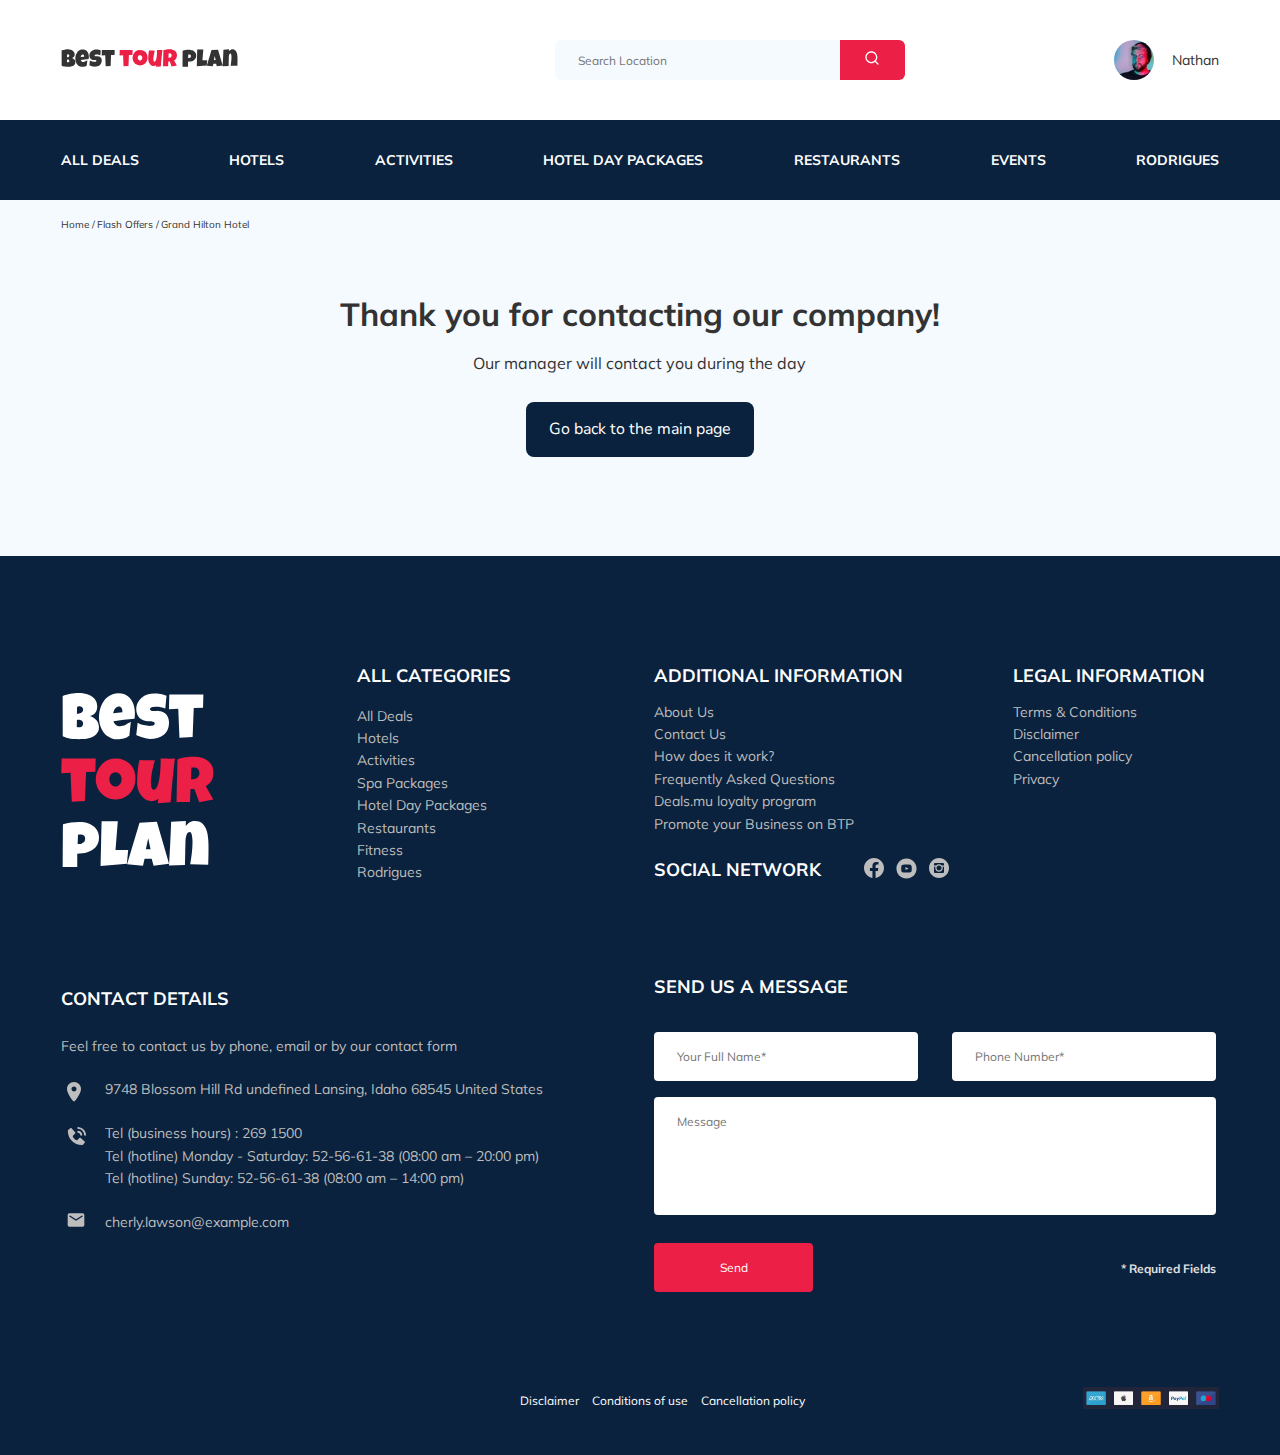
==== commit e8113534: "comments taken" ====
--- a/thankyou.html
+++ b/thankyou.html
@@ -95,7 +95,7 @@
       </ul>
 
       <div class="hotel__thankyou">
-        <h2 class="hotel__thankyou-item">Thank&nbsp;you for&nbsp;contacting our&nbsp;company!</h2>
+        <h1 class="hotel__thankyou-item">Thank&nbsp;you for&nbsp;contacting our&nbsp;company!</h1>
         <span class="hotel__thankyou-item">Our&nbsp;manager will&nbsp;contact&nbsp;you during&nbsp;the&nbsp;day</span>
       </div>
 
@@ -108,13 +108,13 @@
   <section class="footer">
     <div class="footer__content boundaries">
       <div class="footer__wrapper">
-
+  
         <div class="footer__logo">
           <a href="#"><img class="footer__logo-item" src="img/vertical_logo.svg" alt="Logo: Best tour plan"></a>
         </div>
-
+  
         <div class="footer__categories">
-          <h2 class="footer__categories-title">All categories</h2>
+          <h1 class="footer__categories-title">All categories</h1>
           <ul class="footer__categories-list">
             <li class="footer__categories-item"><a href="#" class="footer__categories-ref">All Deals</a></li>
             <li class="footer__categories-item"><a href="#" class="footer__categories-ref">Hotels</a></li>
@@ -126,9 +126,9 @@
             <li class="footer__categories-item"><a href="#" class="footer__categories-ref">Rodrigues</a></li>
           </ul>
         </div>
-
+  
         <div class="footer__additional">
-          <h2 class="footer__additional-title">Additional information</h2>
+          <h1 class="footer__additional-title">Additional information</h1>
           <ul class="footer__additional-list">
             <li class="footer__additional-item"><a href="#" class="footer__additional-ref">About Us</a></li>
             <li class="footer__additional-item"><a href="#" class="footer__additional-ref">Contact Us</a></li>
@@ -141,31 +141,36 @@
                 BTP</a></li>
           </ul>
         </div>
-
+  
         <div class="footer__social">
-          <h2 class="footer__social-title">Social&nbsp;Network</h2>
+          <h1 class="footer__social-title">Social&nbsp;Network</h1>
           <div class="footer__social-item">
             <a href="#" title="Facebook">
-              <svg class="footer__social-ref"  width="20" height="20" viewBox="0 0 20 20" fill="#BDBDBD" xmlns="http://www.w3.org/2000/svg">
-                <path d="M10.001 0.00195312C4.47895 0.00195312 0.00195312 4.47895 0.00195312 10.001C0.00195312 14.991 3.65795 19.127 8.43895 19.88V12.892H5.89895V10.001H8.43895V7.79795C8.43895 5.28995 9.93195 3.90695 12.215 3.90695C13.309 3.90695 14.455 4.10195 14.455 4.10195V6.56095H13.191C11.951 6.56095 11.563 7.33295 11.563 8.12395V9.99895H14.334L13.891 12.89H11.563V19.878C16.344 19.129 20 14.992 20 10.001C20 4.47895 15.523 0.00195312 10.001 0.00195312Z"/>
-                </svg>
+              <svg class="footer__social-ref" width="20" height="20" viewBox="0 0 20 20" fill="#BDBDBD"
+                xmlns="http://www.w3.org/2000/svg">
+                <path
+                  d="M10.001 0.00195312C4.47895 0.00195312 0.00195312 4.47895 0.00195312 10.001C0.00195312 14.991 3.65795 19.127 8.43895 19.88V12.892H5.89895V10.001H8.43895V7.79795C8.43895 5.28995 9.93195 3.90695 12.215 3.90695C13.309 3.90695 14.455 4.10195 14.455 4.10195V6.56095H13.191C11.951 6.56095 11.563 7.33295 11.563 8.12395V9.99895H14.334L13.891 12.89H11.563V19.878C16.344 19.129 20 14.992 20 10.001C20 4.47895 15.523 0.00195312 10.001 0.00195312Z" />
+              </svg>
             </a>
             <a href="#" title="Youtube">
-              <svg class="footer__social-ref" width="21" height="21" viewBox="0 0 21 21" fill="#BDBDBD" xmlns="http://www.w3.org/2000/svg">
-                <path d="M12.1831 10.3247L9.82477 9.22429C9.61897 9.12874 9.44992 9.23584 9.44992 9.46369V11.5364C9.44992 11.7642 9.61897 11.8713 9.82477 11.7758L12.182 10.6754C12.3889 10.5788 12.3889 10.4213 12.1831 10.3247ZM10.4999 0.420044C4.93282 0.420044 0.419922 4.93294 0.419922 10.5C0.419922 16.0671 4.93282 20.58 10.4999 20.58C16.067 20.58 20.5799 16.0671 20.5799 10.5C20.5799 4.93294 16.067 0.420044 10.4999 0.420044ZM10.4999 14.595C5.34022 14.595 5.24992 14.1299 5.24992 10.5C5.24992 6.87019 5.34022 6.40504 10.4999 6.40504C15.6596 6.40504 15.7499 6.87019 15.7499 10.5C15.7499 14.1299 15.6596 14.595 10.4999 14.595Z"/>
-                </svg>
+              <svg class="footer__social-ref" width="21" height="21" viewBox="0 0 21 21" fill="#BDBDBD"
+                xmlns="http://www.w3.org/2000/svg">
+                <path
+                  d="M12.1831 10.3247L9.82477 9.22429C9.61897 9.12874 9.44992 9.23584 9.44992 9.46369V11.5364C9.44992 11.7642 9.61897 11.8713 9.82477 11.7758L12.182 10.6754C12.3889 10.5788 12.3889 10.4213 12.1831 10.3247ZM10.4999 0.420044C4.93282 0.420044 0.419922 4.93294 0.419922 10.5C0.419922 16.0671 4.93282 20.58 10.4999 20.58C16.067 20.58 20.5799 16.0671 20.5799 10.5C20.5799 4.93294 16.067 0.420044 10.4999 0.420044ZM10.4999 14.595C5.34022 14.595 5.24992 14.1299 5.24992 10.5C5.24992 6.87019 5.34022 6.40504 10.4999 6.40504C15.6596 6.40504 15.7499 6.87019 15.7499 10.5C15.7499 14.1299 15.6596 14.595 10.4999 14.595Z" />
+              </svg>
             </a>
             <a href="#" title="Instagram">
-              <svg class="footer__social-ref" width="20" height="20" viewBox="0 0 20 20" fill="#BDBDBD" xmlns="http://www.w3.org/2000/svg">
-                <path d="M10 20C8.64583 20 7.35026 19.7363 6.11328 19.209C4.8763 18.6816 3.81185 17.972 2.91992 17.0801C2.02799 16.1882 1.31836 15.1237 0.791016 13.8867C0.263672 12.6497 0 11.3542 0 10C0 8.64583 0.263672 7.35026 0.791016 6.11328C1.31836 4.8763 2.02799 3.81185 2.91992 2.91992C3.81185 2.02799 4.8763 1.31836 6.11328 0.791016C7.35026 0.263672 8.64583 0 10 0C11.3542 0 12.6497 0.263672 13.8867 0.791016C15.1237 1.31836 16.1882 2.02799 17.0801 2.91992C17.972 3.81185 18.6816 4.8763 19.209 6.11328C19.7363 7.35026 20 8.64583 20 10C20 11.3542 19.7363 12.6497 19.209 13.8867C18.6816 15.1237 17.972 16.1882 17.0801 17.0801C16.1882 17.972 15.1237 18.6816 13.8867 19.209C12.6497 19.7363 11.3542 20 10 20ZM15 6.25C15 5.91146 14.8796 5.61849 14.6387 5.37109C14.3978 5.1237 14.1016 5 13.75 5H6.25C5.91146 5 5.61849 5.1237 5.37109 5.37109C5.1237 5.61849 5 5.91146 5 6.25V7.5H7.22656C7.98177 6.66667 8.90625 6.25 10 6.25C11.0938 6.25 12.0182 6.66667 12.7734 7.5H15V6.25ZM7.5 10C7.5 10.6901 7.74414 11.2793 8.23242 11.7676C8.7207 12.2559 9.3099 12.5 10 12.5C10.6901 12.5 11.2793 12.2559 11.7676 11.7676C12.2559 11.2793 12.5 10.6901 12.5 10C12.5 9.3099 12.2559 8.7207 11.7676 8.23242C11.2793 7.74414 10.6901 7.5 10 7.5C9.3099 7.5 8.7207 7.74414 8.23242 8.23242C7.74414 8.7207 7.5 9.3099 7.5 10ZM15 8.75H13.5156C13.6719 9.17969 13.75 9.59635 13.75 10C13.75 11.0417 13.3854 11.9271 12.6562 12.6562C11.9271 13.3854 11.0417 13.75 10 13.75C8.95833 13.75 8.07292 13.3854 7.34375 12.6562C6.61458 11.9271 6.25 11.0417 6.25 10C6.25 9.59635 6.32812 9.17969 6.48438 8.75H5V13.75C5 14.1016 5.12044 14.3978 5.36133 14.6387C5.60221 14.8796 5.89844 15 6.25 15H13.75C14.1016 15 14.3978 14.8796 14.6387 14.6387C14.8796 14.3978 15 14.1016 15 13.75V8.75Z"/>
+              <svg class="footer__social-ref" width="20" height="20" viewBox="0 0 20 20" fill="#BDBDBD"
+                xmlns="http://www.w3.org/2000/svg">
+                <path
+                  d="M10 20C8.64583 20 7.35026 19.7363 6.11328 19.209C4.8763 18.6816 3.81185 17.972 2.91992 17.0801C2.02799 16.1882 1.31836 15.1237 0.791016 13.8867C0.263672 12.6497 0 11.3542 0 10C0 8.64583 0.263672 7.35026 0.791016 6.11328C1.31836 4.8763 2.02799 3.81185 2.91992 2.91992C3.81185 2.02799 4.8763 1.31836 6.11328 0.791016C7.35026 0.263672 8.64583 0 10 0C11.3542 0 12.6497 0.263672 13.8867 0.791016C15.1237 1.31836 16.1882 2.02799 17.0801 2.91992C17.972 3.81185 18.6816 4.8763 19.209 6.11328C19.7363 7.35026 20 8.64583 20 10C20 11.3542 19.7363 12.6497 19.209 13.8867C18.6816 15.1237 17.972 16.1882 17.0801 17.0801C16.1882 17.972 15.1237 18.6816 13.8867 19.209C12.6497 19.7363 11.3542 20 10 20ZM15 6.25C15 5.91146 14.8796 5.61849 14.6387 5.37109C14.3978 5.1237 14.1016 5 13.75 5H6.25C5.91146 5 5.61849 5.1237 5.37109 5.37109C5.1237 5.61849 5 5.91146 5 6.25V7.5H7.22656C7.98177 6.66667 8.90625 6.25 10 6.25C11.0938 6.25 12.0182 6.66667 12.7734 7.5H15V6.25ZM7.5 10C7.5 10.6901 7.74414 11.2793 8.23242 11.7676C8.7207 12.2559 9.3099 12.5 10 12.5C10.6901 12.5 11.2793 12.2559 11.7676 11.7676C12.2559 11.2793 12.5 10.6901 12.5 10C12.5 9.3099 12.2559 8.7207 11.7676 8.23242C11.2793 7.74414 10.6901 7.5 10 7.5C9.3099 7.5 8.7207 7.74414 8.23242 8.23242C7.74414 8.7207 7.5 9.3099 7.5 10ZM15 8.75H13.5156C13.6719 9.17969 13.75 9.59635 13.75 10C13.75 11.0417 13.3854 11.9271 12.6562 12.6562C11.9271 13.3854 11.0417 13.75 10 13.75C8.95833 13.75 8.07292 13.3854 7.34375 12.6562C6.61458 11.9271 6.25 11.0417 6.25 10C6.25 9.59635 6.32812 9.17969 6.48438 8.75H5V13.75C5 14.1016 5.12044 14.3978 5.36133 14.6387C5.60221 14.8796 5.89844 15 6.25 15H13.75C14.1016 15 14.3978 14.8796 14.6387 14.6387C14.8796 14.3978 15 14.1016 15 13.75V8.75Z" />
               </svg>
             </a>
           </div>
         </div>
-        </div>
-
+  
         <div class="footer__legal">
-          <h2 class="footer__legal-title">Legal information</h2>
+          <h1 class="footer__legal-title">Legal information</h1>
           <ul class="footer__legal-list">
             <li class="footer__legal-item"><a href="#" class="footer__legal-ref">Terms & Conditions</a></li>
             <li class="footer__legal-item"><a href="#" class="footer__legal-ref">Disclaimer</a></li>
@@ -173,11 +178,11 @@
             <li class="footer__legal-item"><a href="#" class="footer__legal-ref">Privacy</a></li>
           </ul>
         </div>
-
+  
         <div class="footer__contact">
-          <h2 class="footer__contact-title">Contact Details</h2>
+          <h1 class="footer__contact-title">Contact Details</h1>
           <span class="footer__contact-free">Feel free to contact us by phone, email or by our contact form</span>
-
+  
           <div class="footer__contact-item">
             <div class="footer__contact-pin">
               <img src="img/geolocation.svg" alt="Address">
@@ -185,7 +190,7 @@
             <span class="footer__contact-address">9748 Blossom Hill Rd undefined Lansing, Idaho 68545 United
               States</span>
           </div>
-
+  
           <div class="footer__contact-item">
             <div class="footer__contact-pin">
               <img src="img/call.svg" alt="Phone call">
@@ -199,7 +204,7 @@
                   class="footer__contact-phone-number">52-56-61-38</a> (08:00 am – 14:00 pm)</li>
             </ul>
           </div>
-
+  
           <div class="footer__contact-item">
             <div class="footer__contact-pin footer__contact-pin--mail">
               <img src="img/mail.svg" alt="E-mail">
@@ -208,16 +213,17 @@
                 class="footer__contact-mail-ref">cherly.lawson@example.com</a></span>
           </div>
         </div>
-
+  
         <div class="footer__send">
-          <h2 class="footer__send-title">Send us a message</h2>
+          <h1 class="footer__send-title">Send us a message</h1>
           <form action="send.php" class="footer__send-form" method="post">
             <div class="footer__send-item">
               <input type="text" class="footer__send-name" name="send_name" placeholder="Your Full Name*" minlength="2"
                 required>
             </div>
             <div class="footer__send-item">
-              <input type="tel" class="footer__send-phone" name="send_phone" placeholder="Phone Number*" minlength="16" required>
+              <input type="tel" class="footer__send-phone" name="send_phone" placeholder="Phone Number*" minlength="16"
+                required>
             </div>
             <textarea class="footer__send-message" name="send_message" cols="30" rows="6"
               placeholder="Message"></textarea>
@@ -225,16 +231,16 @@
             <span class="footer__send-required">* Required Fields</span>
           </form>
         </div>
-
-      </div>
-
+  
+      </div>
+  
       <div class="footer__bottom">
         <ul class="footer__bottom-list">
           <li class="footer__bottom-item"><a href="#" class="footer__bottom-ref">Disclaimer</a></li>
           <li class="footer__bottom-item"><a href="#" class="footer__bottom-ref">Conditions&nbsp;of&nbsp;use</a></li>
           <li class="footer__bottom-item"><a href="#" class="footer__bottom-ref">Cancellation&nbsp;policy</a></li>
         </ul>
-
+  
         <div class="footer__bottom-payment">
           <a href="#"><img class="footer__bottom-pay" src="img/payment.png" alt="Payment methods"></a>
         </div>
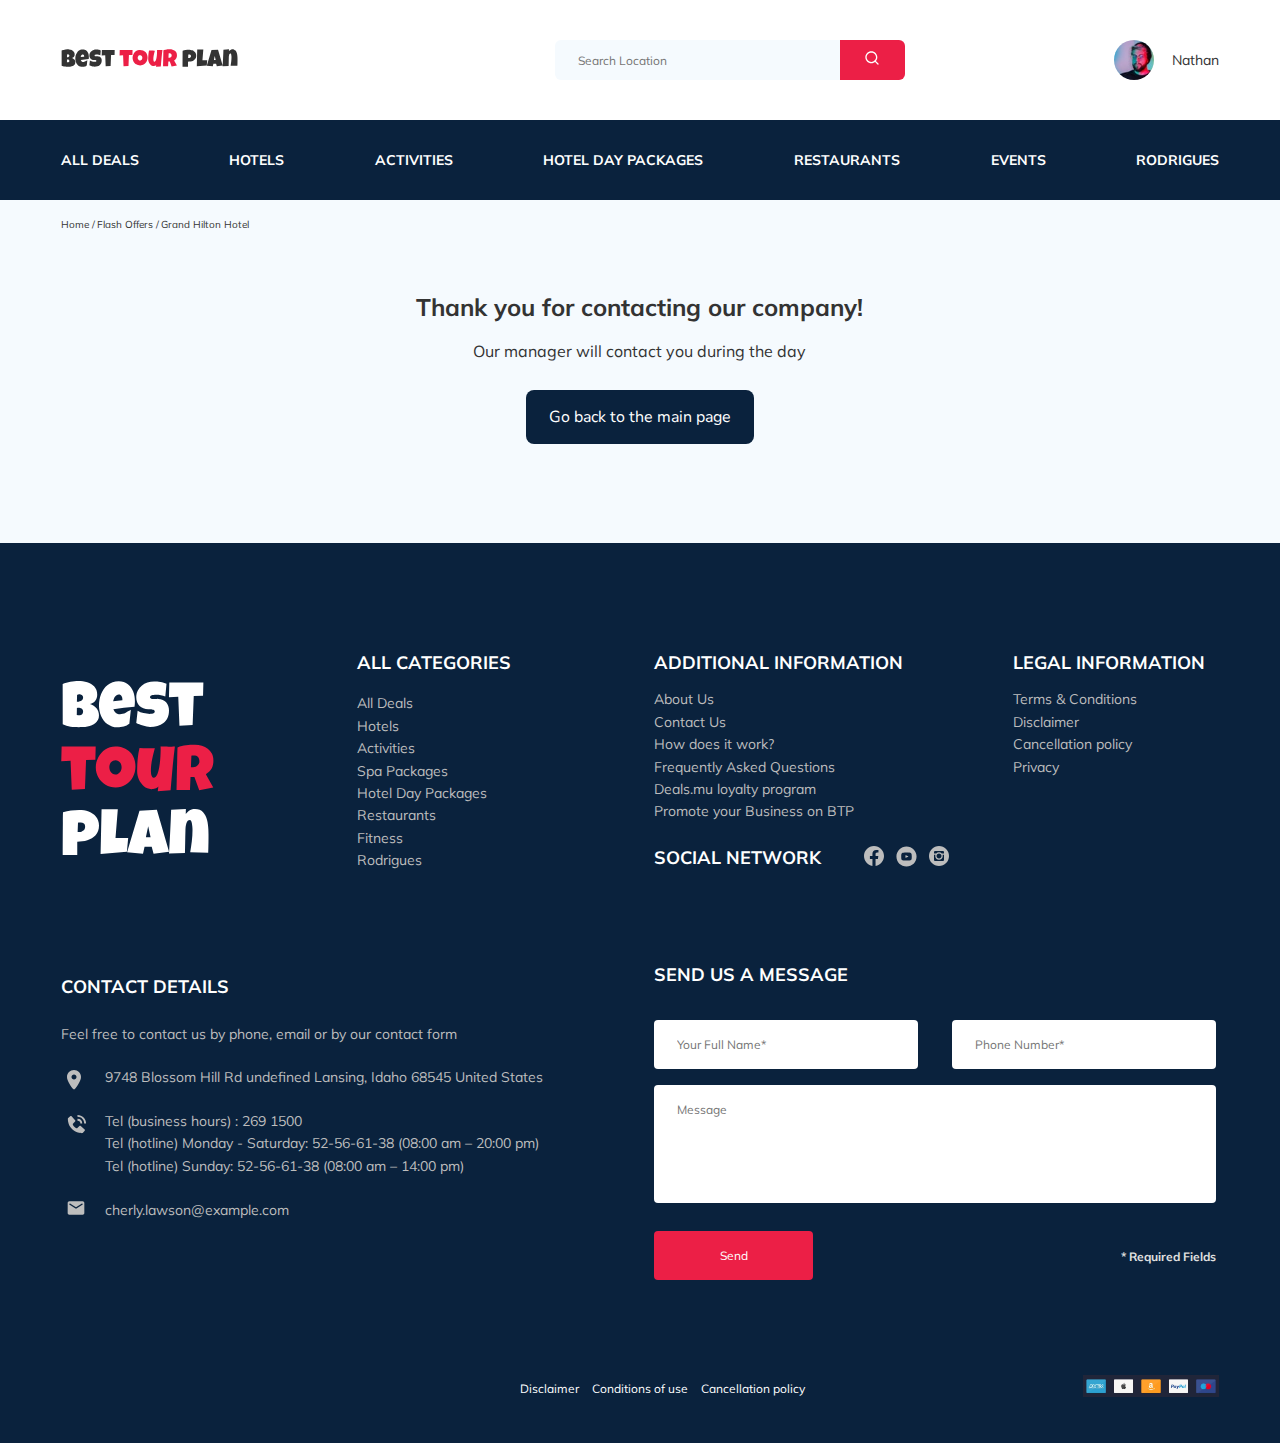
==== commit 5bdbffe6: "comments taken" ====
--- a/thankyou.html
+++ b/thankyou.html
@@ -95,7 +95,7 @@
       </ul>
 
       <div class="hotel__thankyou">
-        <h1 class="hotel__thankyou-item">Thank&nbsp;you for&nbsp;contacting our&nbsp;company!</h1>
+        <h2 class="hotel__thankyou-item">Thank&nbsp;you for&nbsp;contacting our&nbsp;company!</h2>
         <span class="hotel__thankyou-item">Our&nbsp;manager will&nbsp;contact&nbsp;you during&nbsp;the&nbsp;day</span>
       </div>
 
@@ -114,7 +114,7 @@
         </div>
   
         <div class="footer__categories">
-          <h1 class="footer__categories-title">All categories</h1>
+          <h2 class="footer__categories-title">All categories</h2>
           <ul class="footer__categories-list">
             <li class="footer__categories-item"><a href="#" class="footer__categories-ref">All Deals</a></li>
             <li class="footer__categories-item"><a href="#" class="footer__categories-ref">Hotels</a></li>
@@ -128,7 +128,7 @@
         </div>
   
         <div class="footer__additional">
-          <h1 class="footer__additional-title">Additional information</h1>
+          <h2 class="footer__additional-title">Additional information</h2>
           <ul class="footer__additional-list">
             <li class="footer__additional-item"><a href="#" class="footer__additional-ref">About Us</a></li>
             <li class="footer__additional-item"><a href="#" class="footer__additional-ref">Contact Us</a></li>
@@ -143,7 +143,7 @@
         </div>
   
         <div class="footer__social">
-          <h1 class="footer__social-title">Social&nbsp;Network</h1>
+          <h2 class="footer__social-title">Social&nbsp;Network</h2>
           <div class="footer__social-item">
             <a href="#" title="Facebook">
               <svg class="footer__social-ref" width="20" height="20" viewBox="0 0 20 20" fill="#BDBDBD"
@@ -170,7 +170,7 @@
         </div>
   
         <div class="footer__legal">
-          <h1 class="footer__legal-title">Legal information</h1>
+          <h2 class="footer__legal-title">Legal information</h2>
           <ul class="footer__legal-list">
             <li class="footer__legal-item"><a href="#" class="footer__legal-ref">Terms & Conditions</a></li>
             <li class="footer__legal-item"><a href="#" class="footer__legal-ref">Disclaimer</a></li>
@@ -180,7 +180,7 @@
         </div>
   
         <div class="footer__contact">
-          <h1 class="footer__contact-title">Contact Details</h1>
+          <h2 class="footer__contact-title">Contact Details</h2>
           <span class="footer__contact-free">Feel free to contact us by phone, email or by our contact form</span>
   
           <div class="footer__contact-item">
@@ -215,7 +215,7 @@
         </div>
   
         <div class="footer__send">
-          <h1 class="footer__send-title">Send us a message</h1>
+          <h2 class="footer__send-title">Send us a message</h2>
           <form action="send.php" class="footer__send-form" method="post">
             <div class="footer__send-item">
               <input type="text" class="footer__send-name" name="send_name" placeholder="Your Full Name*" minlength="2"
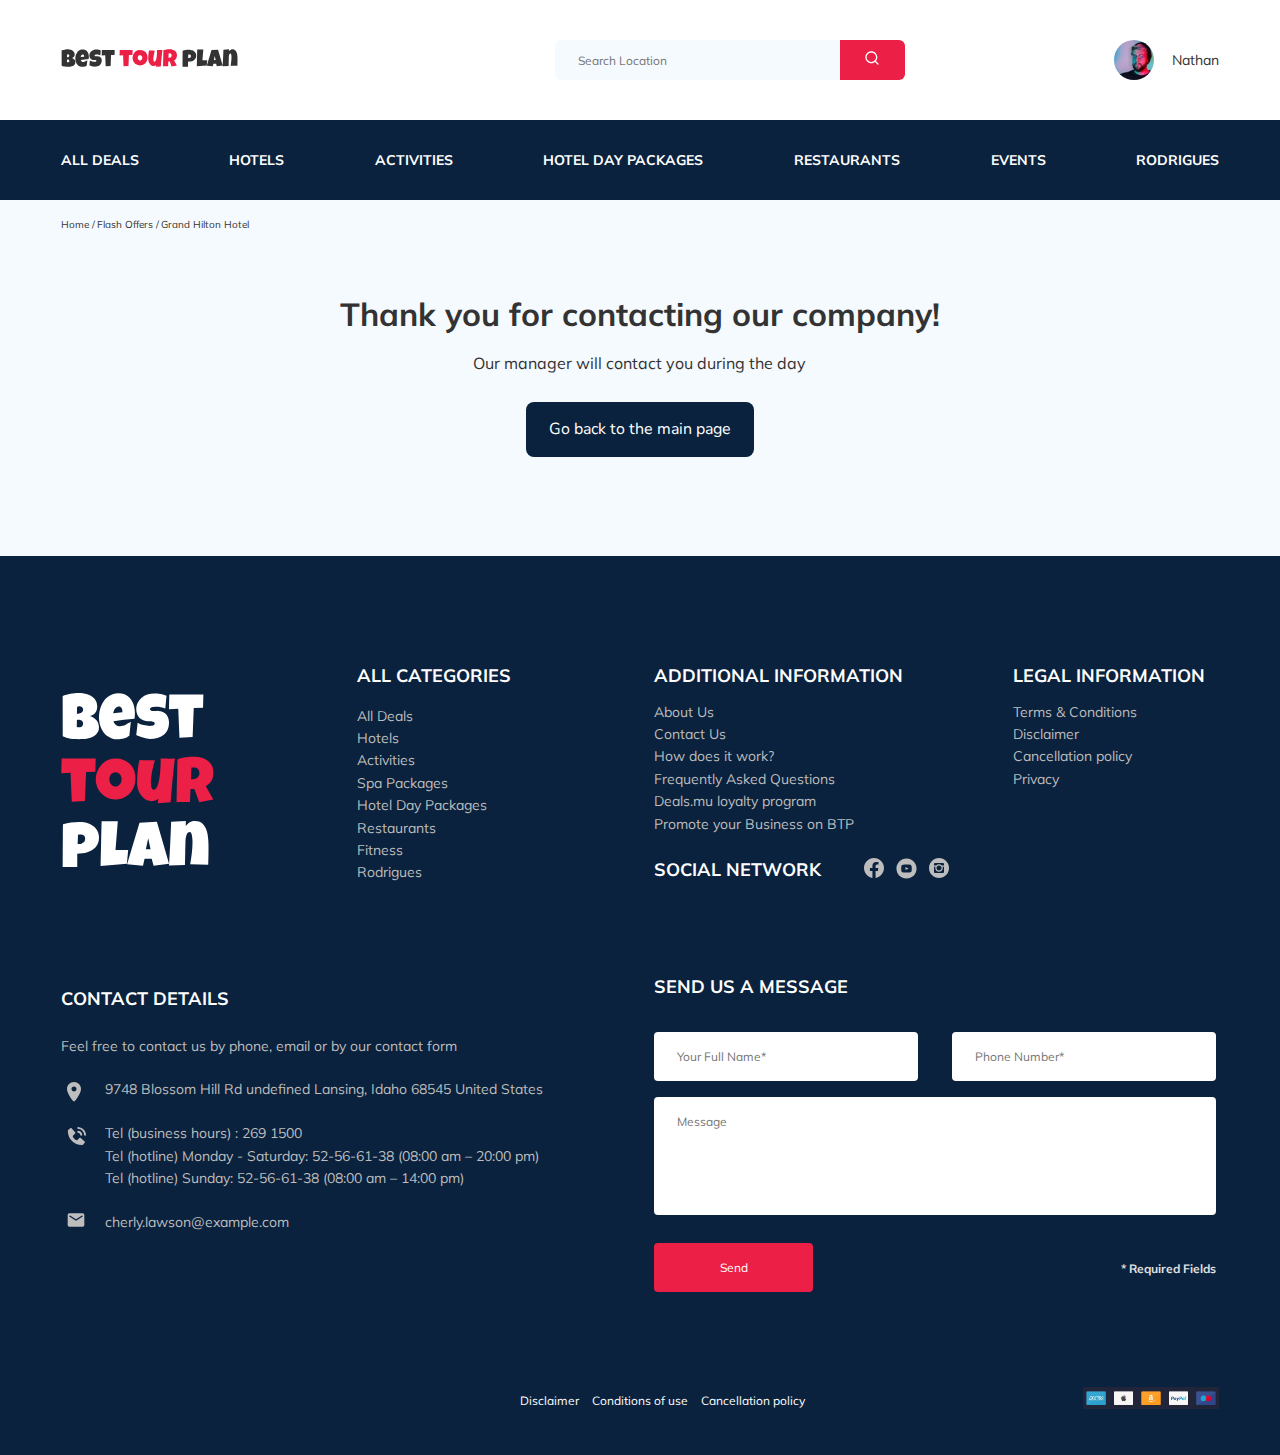
==== commit 1b055893: "Merge branch 'lesson_31' of https://github.com/MarVikt/tour-plan into lesson_31" ====
--- a/thankyou.html
+++ b/thankyou.html
@@ -95,7 +95,7 @@
       </ul>
 
       <div class="hotel__thankyou">
-        <h2 class="hotel__thankyou-item">Thank&nbsp;you for&nbsp;contacting our&nbsp;company!</h2>
+        <h1 class="hotel__thankyou-item">Thank&nbsp;you for&nbsp;contacting our&nbsp;company!</h1>
         <span class="hotel__thankyou-item">Our&nbsp;manager will&nbsp;contact&nbsp;you during&nbsp;the&nbsp;day</span>
       </div>
 
@@ -114,7 +114,7 @@
         </div>
   
         <div class="footer__categories">
-          <h2 class="footer__categories-title">All categories</h2>
+          <h1 class="footer__categories-title">All categories</h1>
           <ul class="footer__categories-list">
             <li class="footer__categories-item"><a href="#" class="footer__categories-ref">All Deals</a></li>
             <li class="footer__categories-item"><a href="#" class="footer__categories-ref">Hotels</a></li>
@@ -128,7 +128,7 @@
         </div>
   
         <div class="footer__additional">
-          <h2 class="footer__additional-title">Additional information</h2>
+          <h1 class="footer__additional-title">Additional information</h1>
           <ul class="footer__additional-list">
             <li class="footer__additional-item"><a href="#" class="footer__additional-ref">About Us</a></li>
             <li class="footer__additional-item"><a href="#" class="footer__additional-ref">Contact Us</a></li>
@@ -143,7 +143,7 @@
         </div>
   
         <div class="footer__social">
-          <h2 class="footer__social-title">Social&nbsp;Network</h2>
+          <h1 class="footer__social-title">Social&nbsp;Network</h1>
           <div class="footer__social-item">
             <a href="#" title="Facebook">
               <svg class="footer__social-ref" width="20" height="20" viewBox="0 0 20 20" fill="#BDBDBD"
@@ -170,7 +170,7 @@
         </div>
   
         <div class="footer__legal">
-          <h2 class="footer__legal-title">Legal information</h2>
+          <h1 class="footer__legal-title">Legal information</h1>
           <ul class="footer__legal-list">
             <li class="footer__legal-item"><a href="#" class="footer__legal-ref">Terms & Conditions</a></li>
             <li class="footer__legal-item"><a href="#" class="footer__legal-ref">Disclaimer</a></li>
@@ -180,7 +180,7 @@
         </div>
   
         <div class="footer__contact">
-          <h2 class="footer__contact-title">Contact Details</h2>
+          <h1 class="footer__contact-title">Contact Details</h1>
           <span class="footer__contact-free">Feel free to contact us by phone, email or by our contact form</span>
   
           <div class="footer__contact-item">
@@ -215,7 +215,7 @@
         </div>
   
         <div class="footer__send">
-          <h2 class="footer__send-title">Send us a message</h2>
+          <h1 class="footer__send-title">Send us a message</h1>
           <form action="send.php" class="footer__send-form" method="post">
             <div class="footer__send-item">
               <input type="text" class="footer__send-name" name="send_name" placeholder="Your Full Name*" minlength="2"
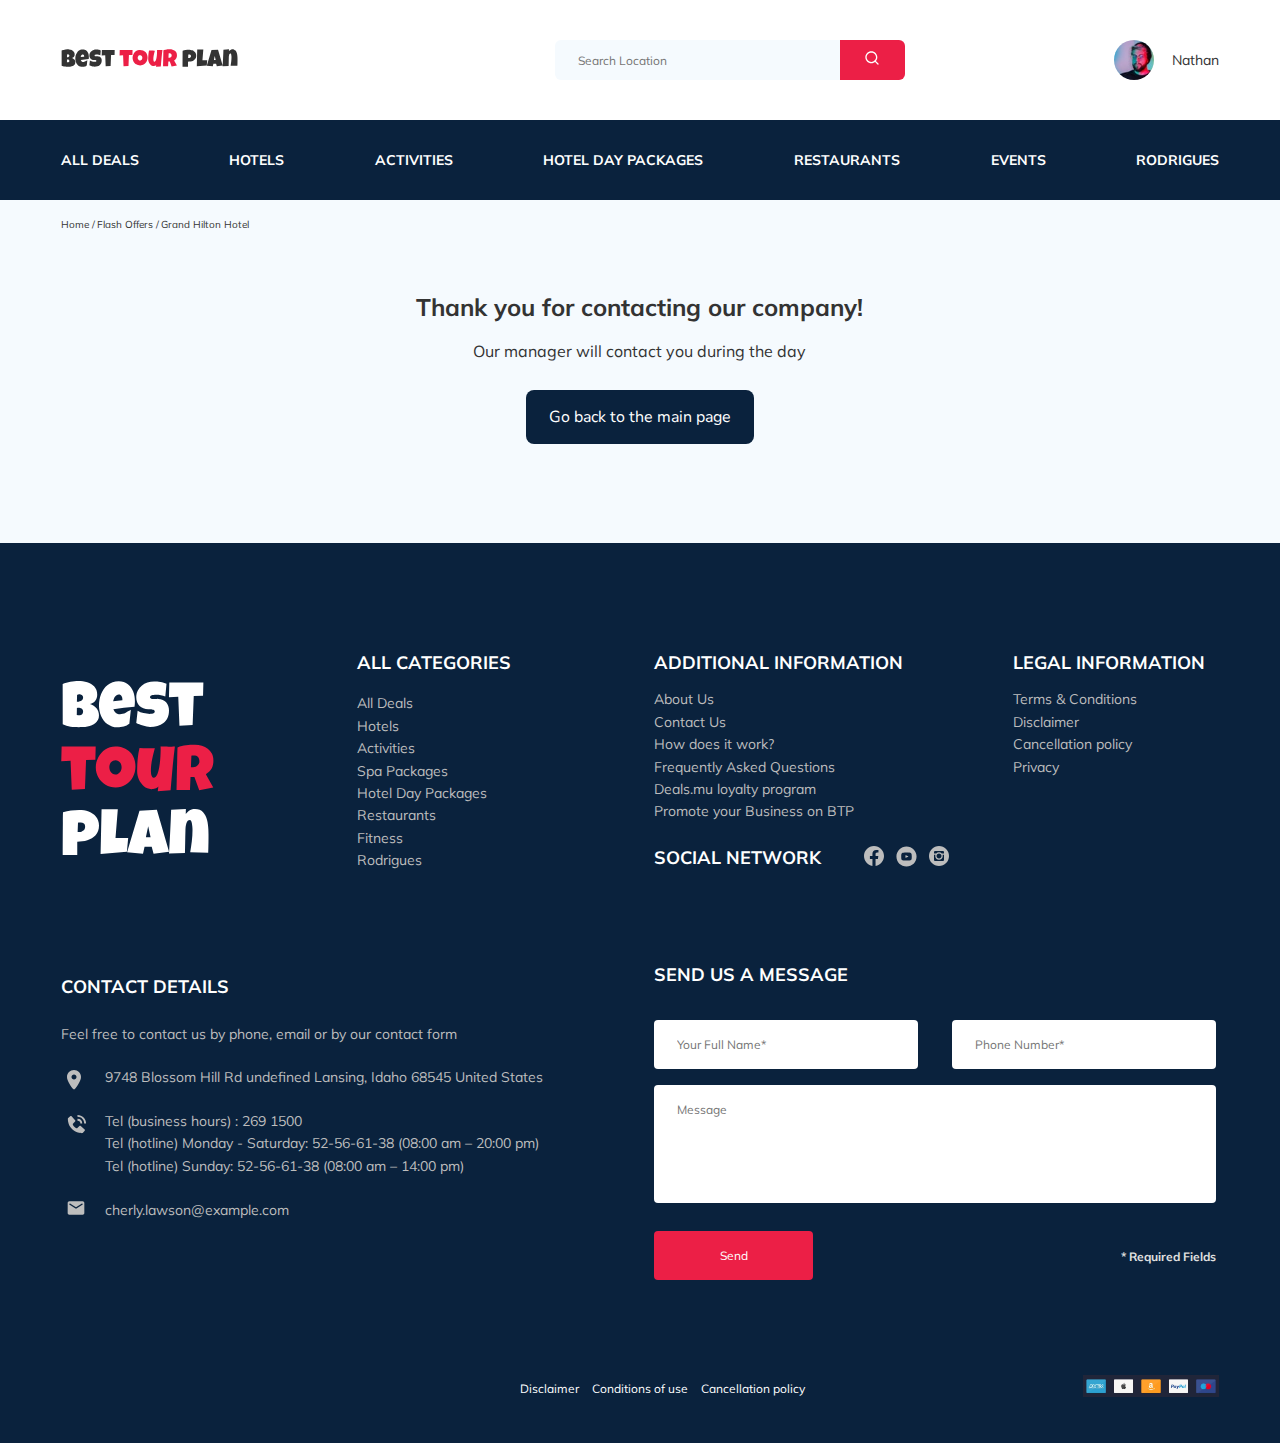
==== commit 102efbc8: "fixed errors" ====
--- a/thankyou.html
+++ b/thankyou.html
@@ -95,7 +95,7 @@
       </ul>
 
       <div class="hotel__thankyou">
-        <h1 class="hotel__thankyou-item">Thank&nbsp;you for&nbsp;contacting our&nbsp;company!</h1>
+        <h2 class="hotel__thankyou-item">Thank&nbsp;you for&nbsp;contacting our&nbsp;company!</h2>
         <span class="hotel__thankyou-item">Our&nbsp;manager will&nbsp;contact&nbsp;you during&nbsp;the&nbsp;day</span>
       </div>
 
@@ -114,7 +114,7 @@
         </div>
   
         <div class="footer__categories">
-          <h1 class="footer__categories-title">All categories</h1>
+          <h3 class="footer__categories-title">All categories</h3>
           <ul class="footer__categories-list">
             <li class="footer__categories-item"><a href="#" class="footer__categories-ref">All Deals</a></li>
             <li class="footer__categories-item"><a href="#" class="footer__categories-ref">Hotels</a></li>
@@ -128,7 +128,7 @@
         </div>
   
         <div class="footer__additional">
-          <h1 class="footer__additional-title">Additional information</h1>
+          <h3 class="footer__additional-title">Additional information</h3>
           <ul class="footer__additional-list">
             <li class="footer__additional-item"><a href="#" class="footer__additional-ref">About Us</a></li>
             <li class="footer__additional-item"><a href="#" class="footer__additional-ref">Contact Us</a></li>
@@ -143,7 +143,7 @@
         </div>
   
         <div class="footer__social">
-          <h1 class="footer__social-title">Social&nbsp;Network</h1>
+          <h3 class="footer__social-title">Social&nbsp;Network</h3>
           <div class="footer__social-item">
             <a href="#" title="Facebook">
               <svg class="footer__social-ref" width="20" height="20" viewBox="0 0 20 20" fill="#BDBDBD"
@@ -170,7 +170,7 @@
         </div>
   
         <div class="footer__legal">
-          <h1 class="footer__legal-title">Legal information</h1>
+          <h3 class="footer__legal-title">Legal information</h3>
           <ul class="footer__legal-list">
             <li class="footer__legal-item"><a href="#" class="footer__legal-ref">Terms & Conditions</a></li>
             <li class="footer__legal-item"><a href="#" class="footer__legal-ref">Disclaimer</a></li>
@@ -180,7 +180,7 @@
         </div>
   
         <div class="footer__contact">
-          <h1 class="footer__contact-title">Contact Details</h1>
+          <h3 class="footer__contact-title">Contact Details</h3>
           <span class="footer__contact-free">Feel free to contact us by phone, email or by our contact form</span>
   
           <div class="footer__contact-item">
@@ -215,7 +215,7 @@
         </div>
   
         <div class="footer__send">
-          <h1 class="footer__send-title">Send us a message</h1>
+          <h3 class="footer__send-title">Send us a message</h3>
           <form action="send.php" class="footer__send-form" method="post">
             <div class="footer__send-item">
               <input type="text" class="footer__send-name" name="send_name" placeholder="Your Full Name*" minlength="2"
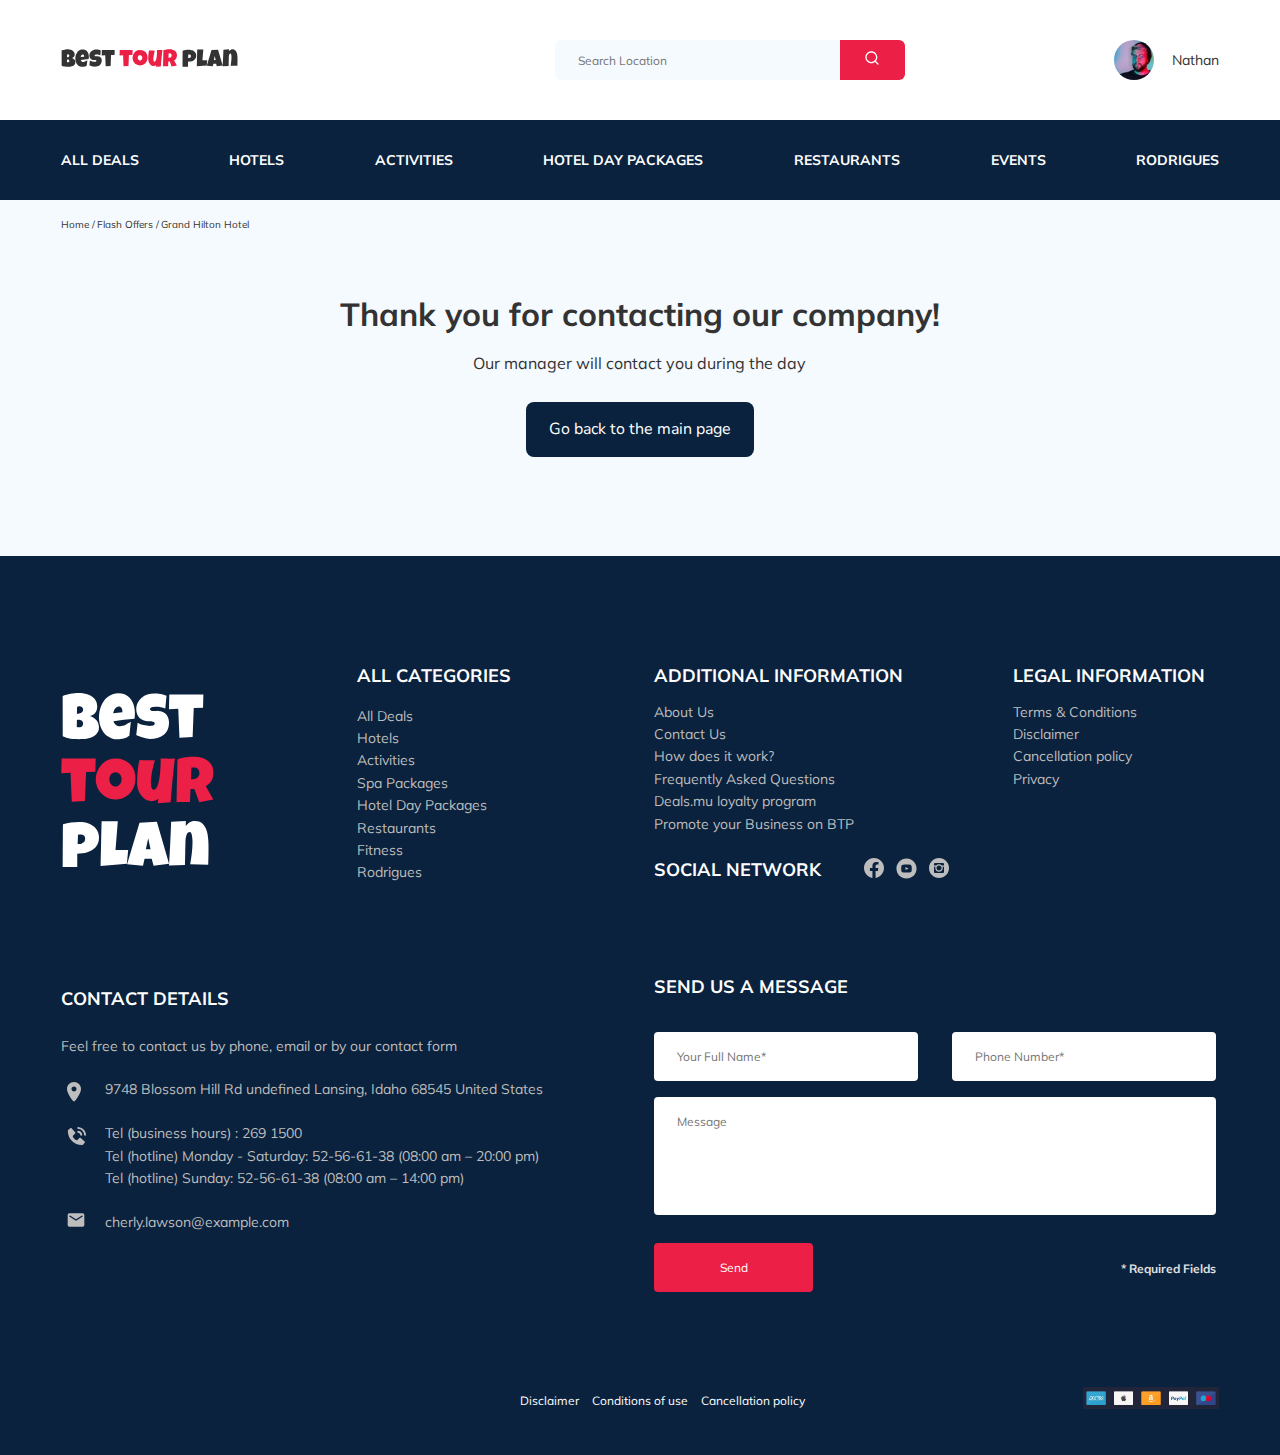
==== commit 51ae6f8c: "fixed titles" ====
--- a/thankyou.html
+++ b/thankyou.html
@@ -95,7 +95,7 @@
       </ul>
 
       <div class="hotel__thankyou">
-        <h2 class="hotel__thankyou-item">Thank&nbsp;you for&nbsp;contacting our&nbsp;company!</h2>
+        <h1 class="hotel__thankyou-item">Thank&nbsp;you for&nbsp;contacting our&nbsp;company!</h1>
         <span class="hotel__thankyou-item">Our&nbsp;manager will&nbsp;contact&nbsp;you during&nbsp;the&nbsp;day</span>
       </div>
 
@@ -114,7 +114,7 @@
         </div>
   
         <div class="footer__categories">
-          <h3 class="footer__categories-title">All categories</h3>
+          <h2 class="footer__categories-title">All categories</h2>
           <ul class="footer__categories-list">
             <li class="footer__categories-item"><a href="#" class="footer__categories-ref">All Deals</a></li>
             <li class="footer__categories-item"><a href="#" class="footer__categories-ref">Hotels</a></li>
@@ -128,7 +128,7 @@
         </div>
   
         <div class="footer__additional">
-          <h3 class="footer__additional-title">Additional information</h3>
+          <h2 class="footer__additional-title">Additional information</h2>
           <ul class="footer__additional-list">
             <li class="footer__additional-item"><a href="#" class="footer__additional-ref">About Us</a></li>
             <li class="footer__additional-item"><a href="#" class="footer__additional-ref">Contact Us</a></li>
@@ -143,7 +143,7 @@
         </div>
   
         <div class="footer__social">
-          <h3 class="footer__social-title">Social&nbsp;Network</h3>
+          <h2 class="footer__social-title">Social&nbsp;Network</h2>
           <div class="footer__social-item">
             <a href="#" title="Facebook">
               <svg class="footer__social-ref" width="20" height="20" viewBox="0 0 20 20" fill="#BDBDBD"
@@ -170,7 +170,7 @@
         </div>
   
         <div class="footer__legal">
-          <h3 class="footer__legal-title">Legal information</h3>
+          <h2 class="footer__legal-title">Legal information</h2>
           <ul class="footer__legal-list">
             <li class="footer__legal-item"><a href="#" class="footer__legal-ref">Terms & Conditions</a></li>
             <li class="footer__legal-item"><a href="#" class="footer__legal-ref">Disclaimer</a></li>
@@ -180,7 +180,7 @@
         </div>
   
         <div class="footer__contact">
-          <h3 class="footer__contact-title">Contact Details</h3>
+          <h2 class="footer__contact-title">Contact Details</h2>
           <span class="footer__contact-free">Feel free to contact us by phone, email or by our contact form</span>
   
           <div class="footer__contact-item">
@@ -215,7 +215,7 @@
         </div>
   
         <div class="footer__send">
-          <h3 class="footer__send-title">Send us a message</h3>
+          <h2 class="footer__send-title">Send us a message</h2>
           <form action="send.php" class="footer__send-form" method="post">
             <div class="footer__send-item">
               <input type="text" class="footer__send-name" name="send_name" placeholder="Your Full Name*" minlength="2"
